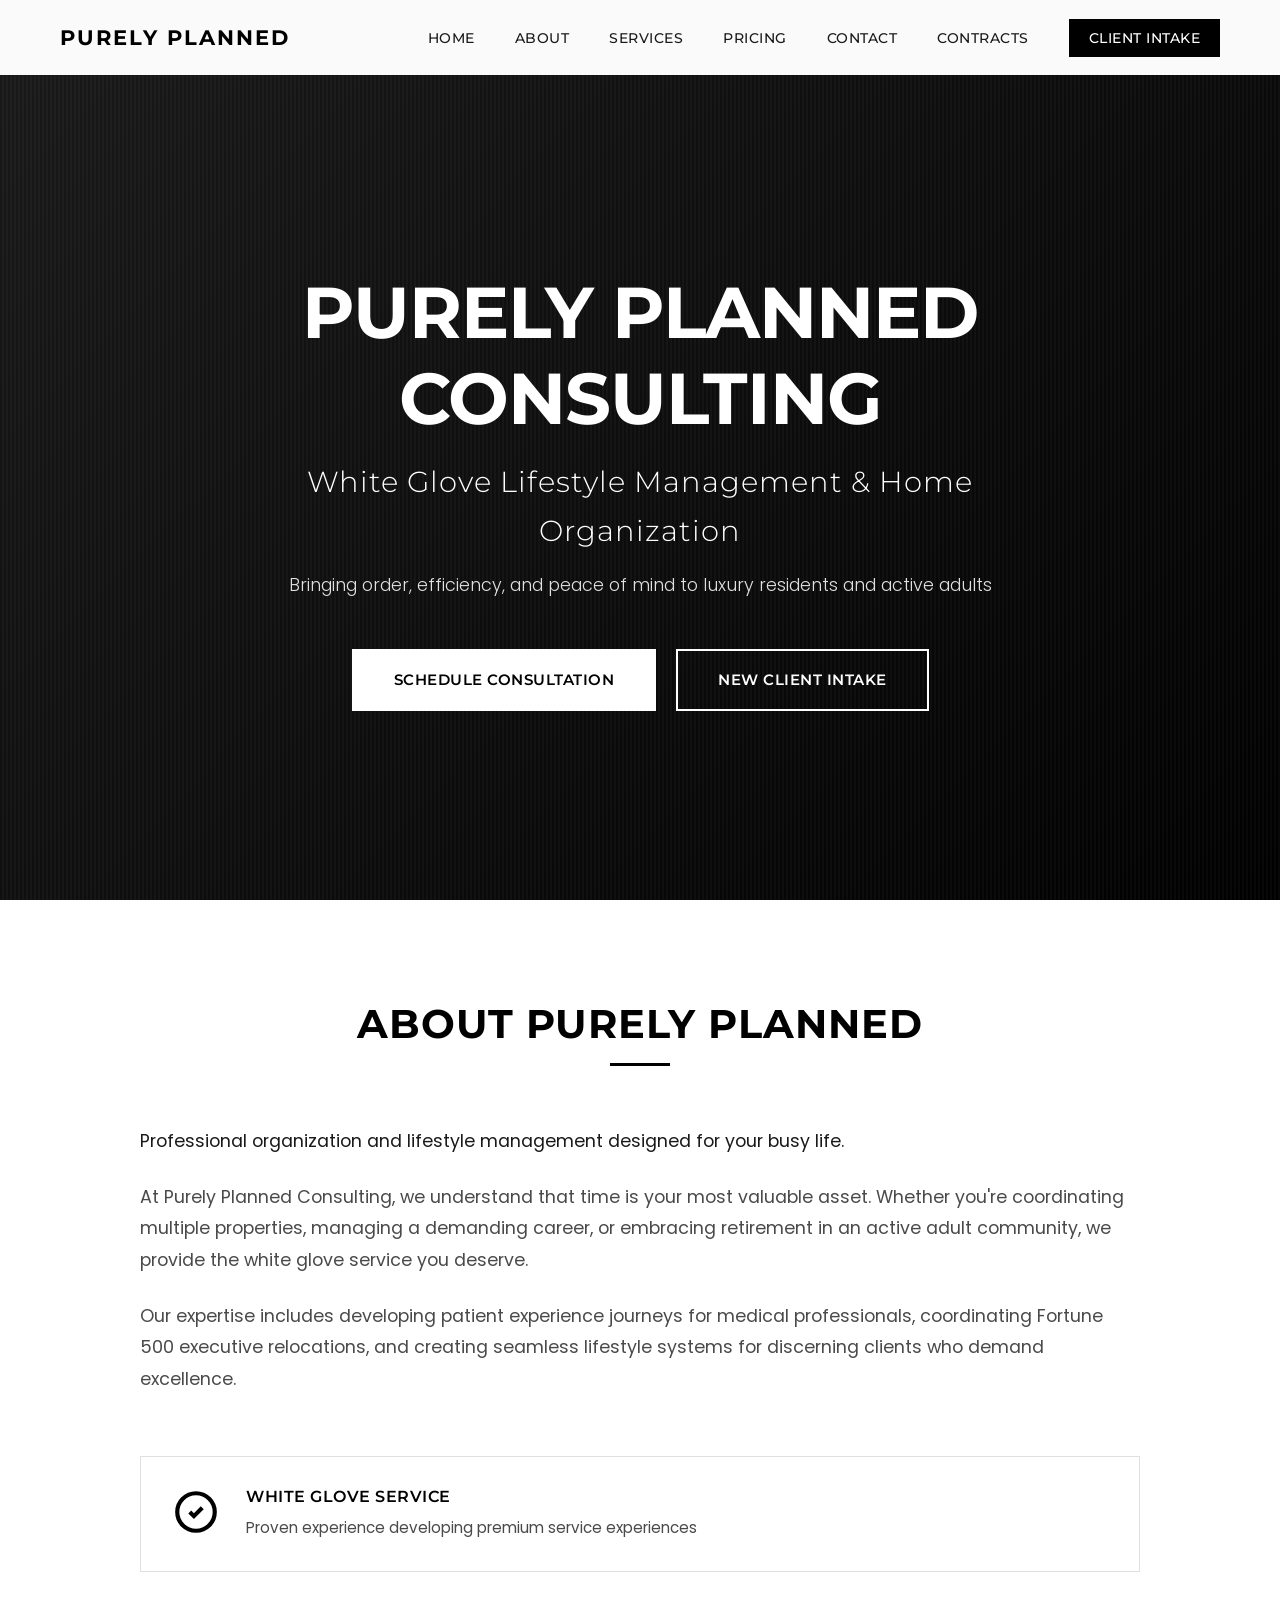
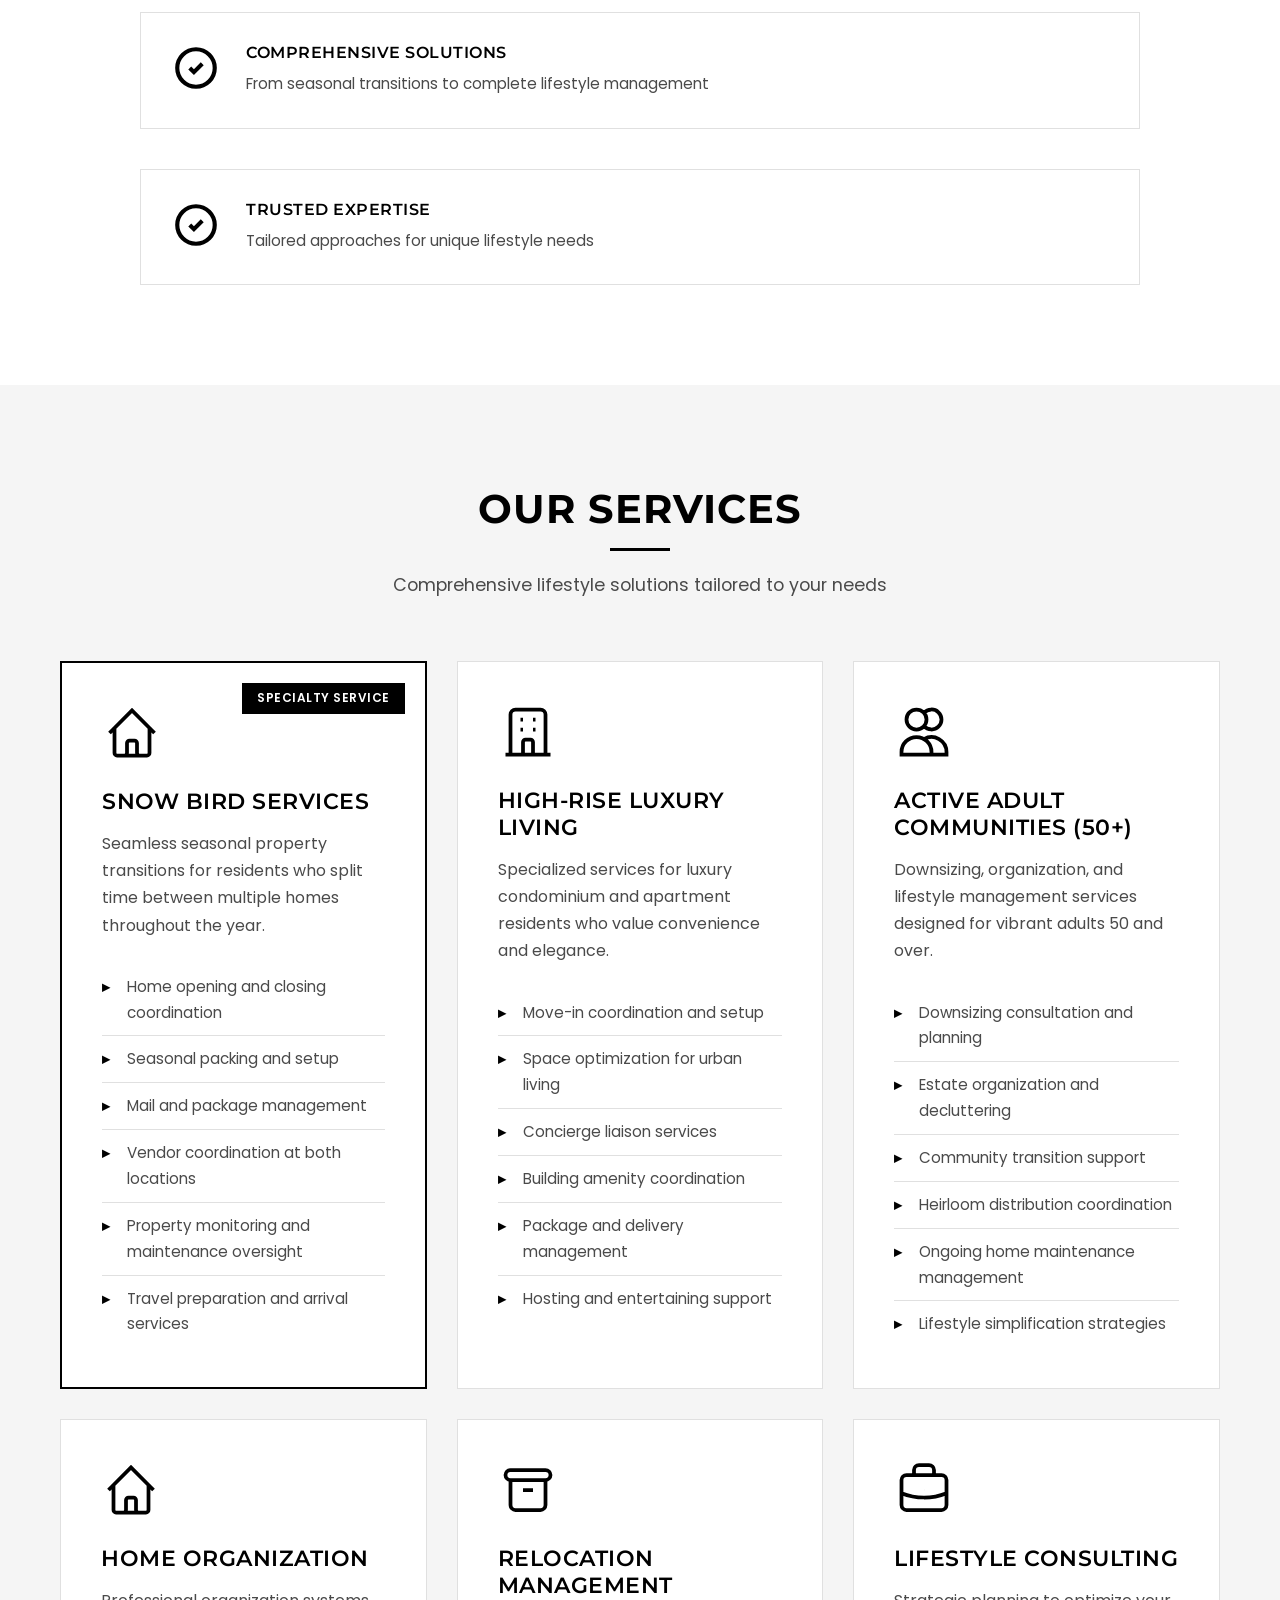
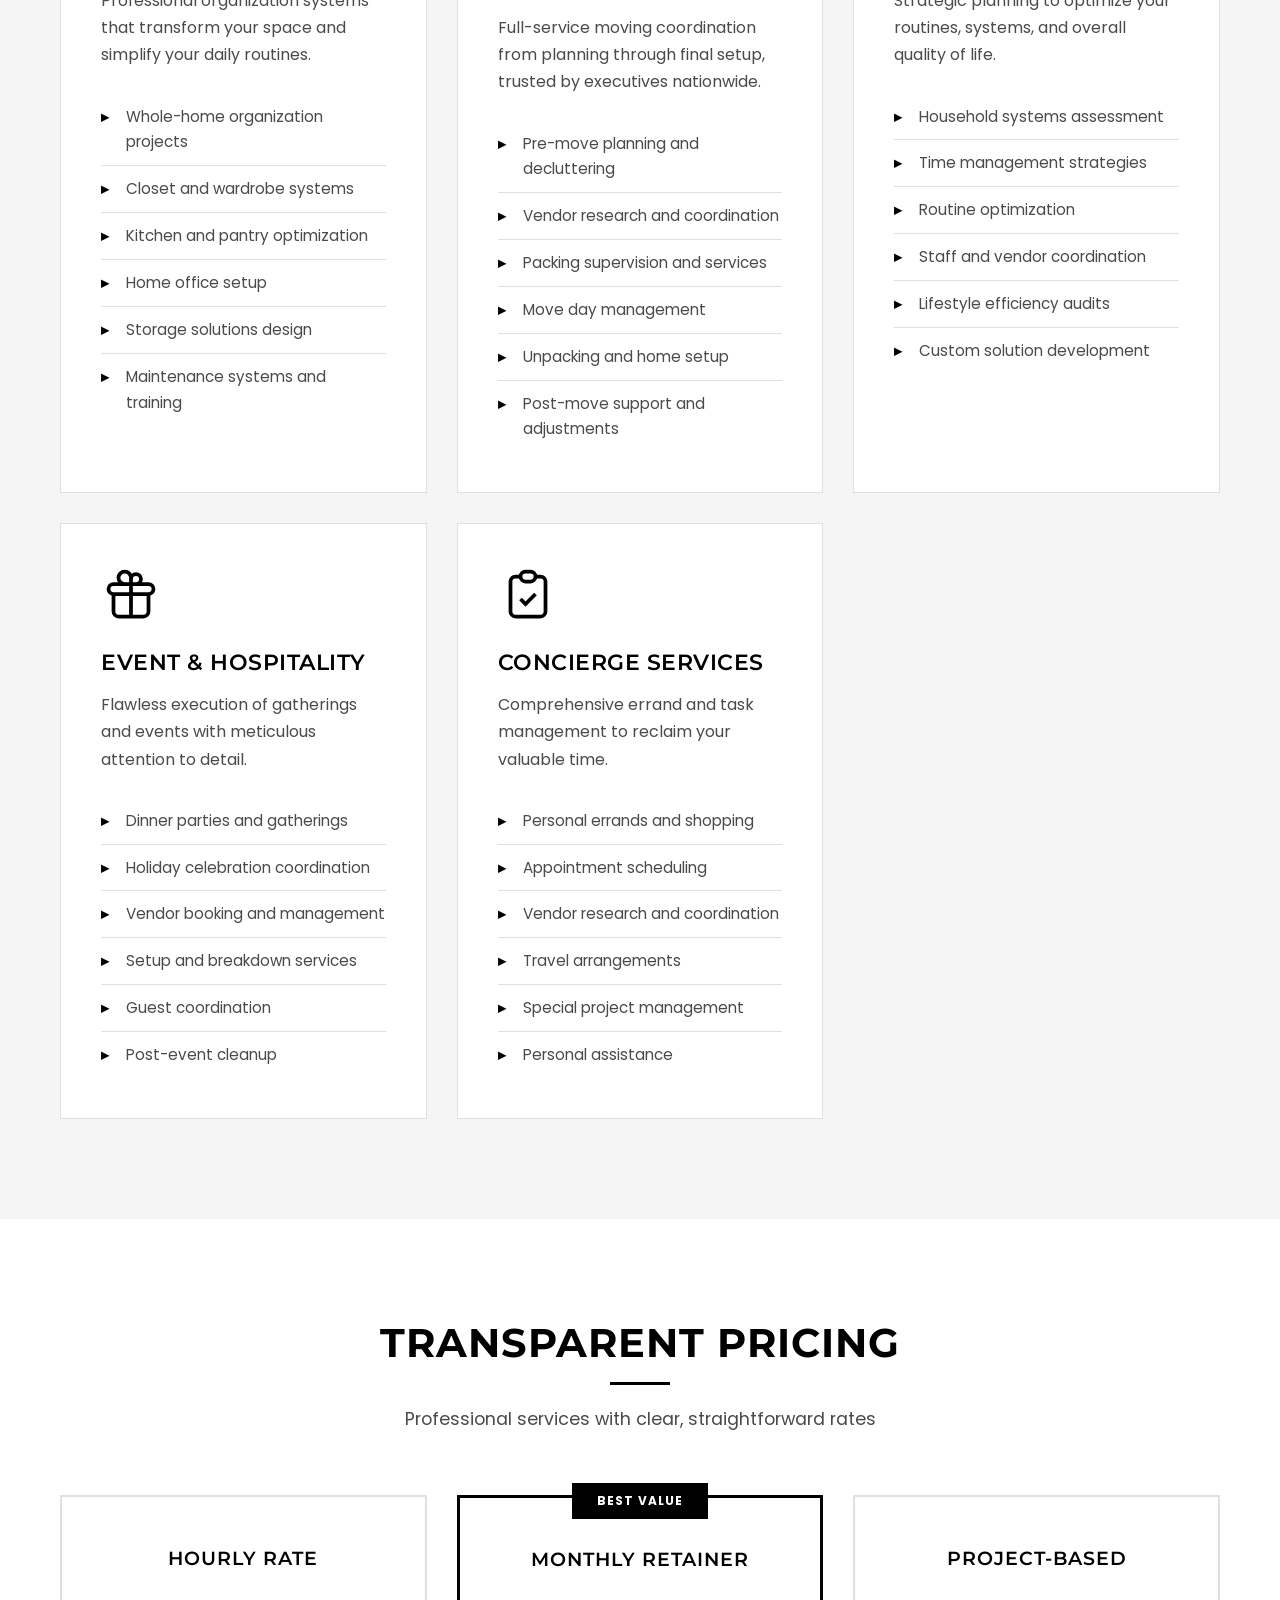
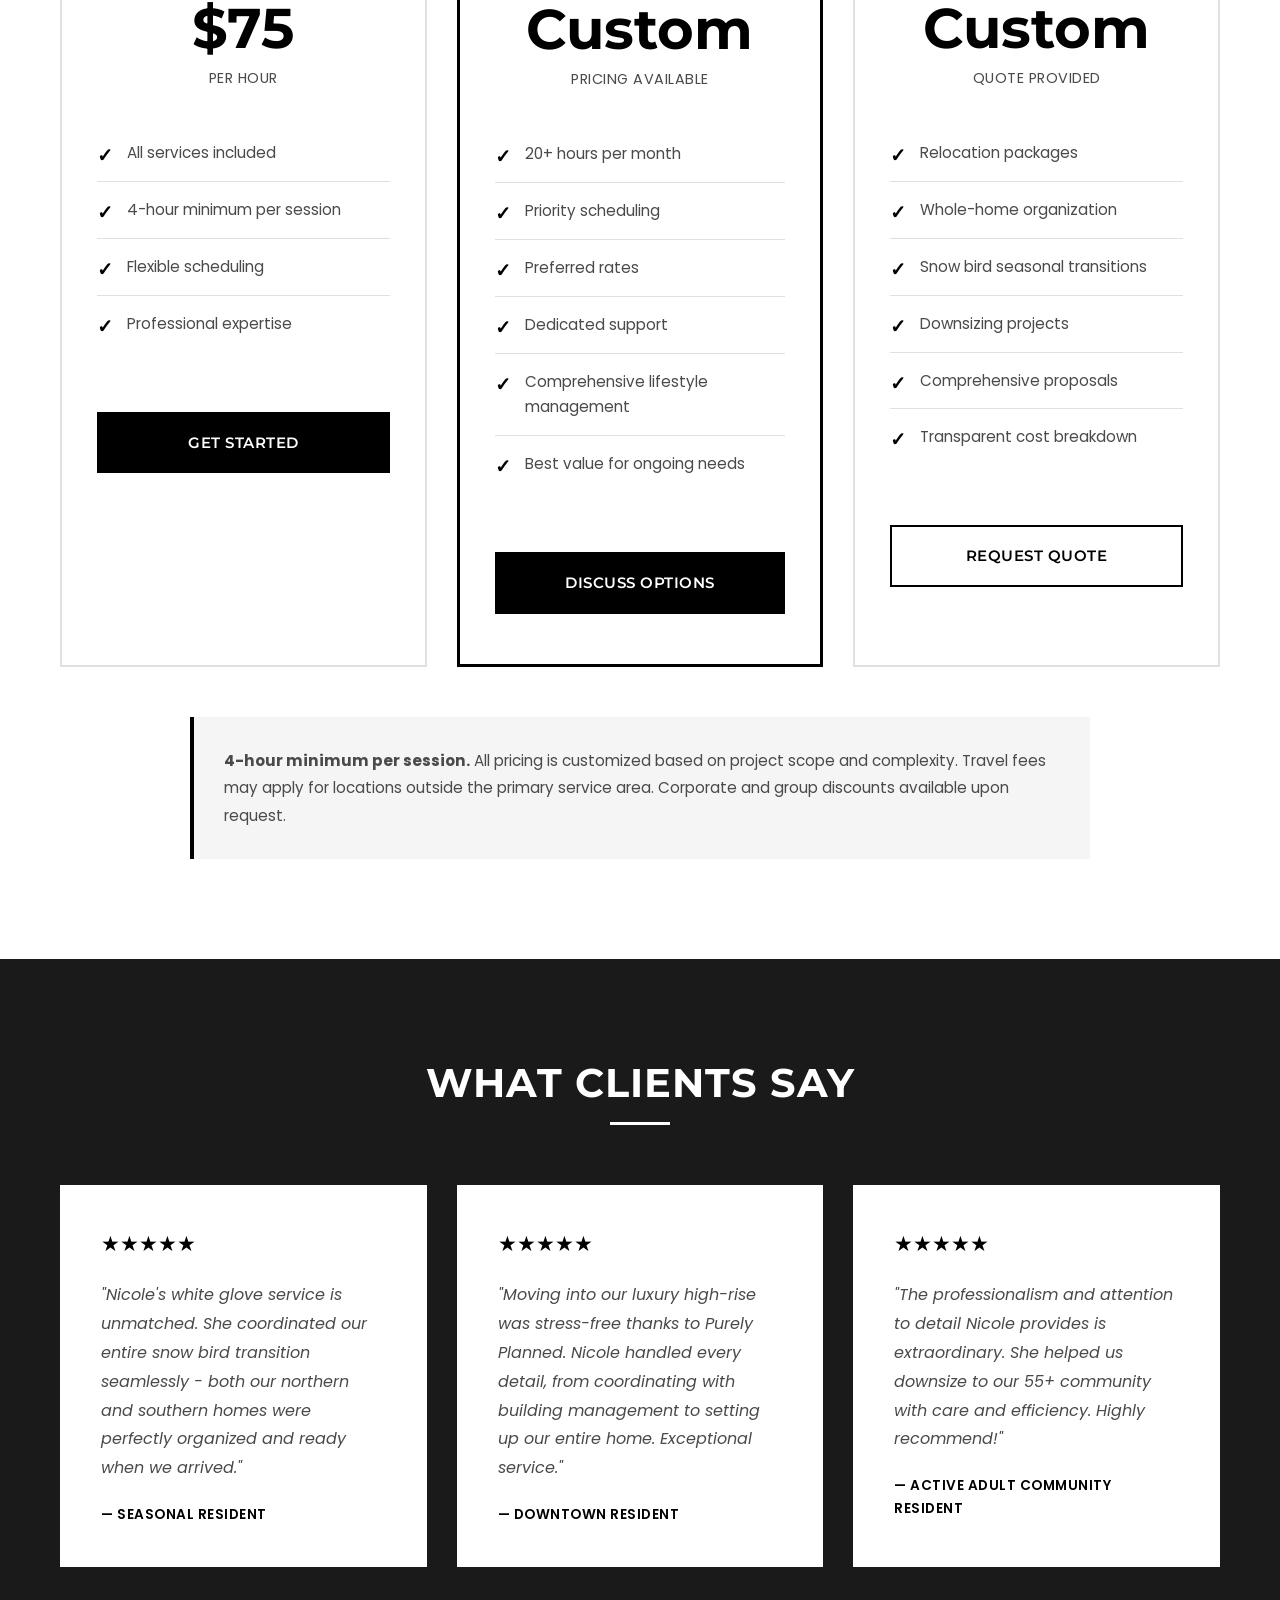
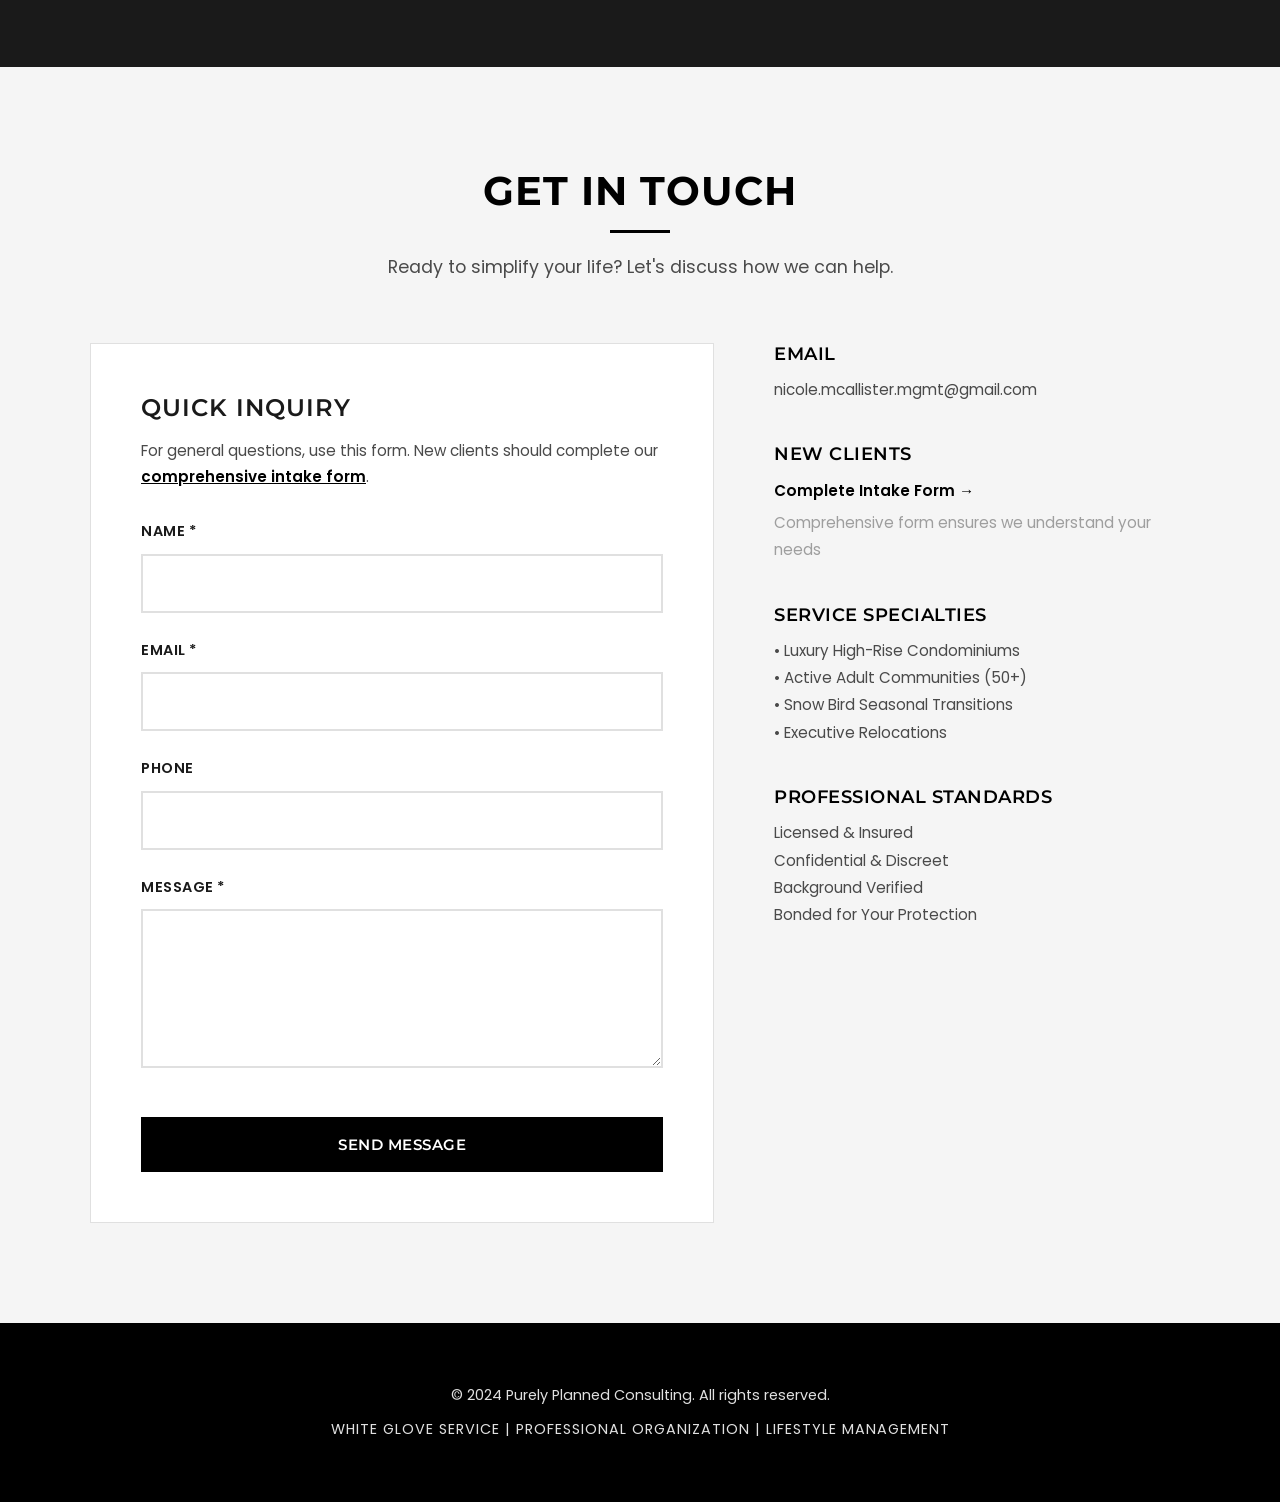
==== index.html @ 9bd7edbf "Remove progress reports from hourly pricing features" ====
<!DOCTYPE html>
<html lang="en">
<head>
    <meta charset="UTF-8">
    <meta name="viewport" content="width=device-width, initial-scale=1.0">
    <meta name="description" content="Purely Planned Consulting - Professional lifestyle management, home organization, and white glove concierge services for luxury high-rise residents and active adults 50+">
    <title>Purely Planned Consulting | Lifestyle Management & Home Organization</title>
    <link rel="stylesheet" href="styles.css">
    <link rel="preconnect" href="https://fonts.googleapis.com">
    <link rel="preconnect" href="https://fonts.gstatic.com" crossorigin>
    <link href="https://fonts.googleapis.com/css2?family=Montserrat:wght@300;400;500;600;700&family=Poppins:wght@300;400;500;600&display=swap" rel="stylesheet">
</head>
<body>
    <!-- Navigation -->
    <nav id="navbar">
        <div class="container">
            <div class="nav-brand">PURELY PLANNED</div>
            <ul class="nav-menu">
                <li><a href="#home" class="nav-link">Home</a></li>
                <li><a href="#about" class="nav-link">About</a></li>
                <li><a href="#services" class="nav-link">Services</a></li>
                <li><a href="#pricing" class="nav-link">Pricing</a></li>
                <li><a href="#contact" class="nav-link">Contact</a></li>
                <li><a href="contracts.html" class="nav-link">Contracts</a></li>
                <li><a href="intake.html" class="nav-link nav-cta">Client Intake</a></li>
            </ul>
            <button class="mobile-menu-toggle" aria-label="Toggle menu">
                <span></span>
                <span></span>
                <span></span>
            </button>
        </div>
    </nav>

    <!-- Hero Section -->
    <section id="home" class="hero">
        <div class="hero-overlay"></div>
        <div class="container hero-content">
            <h1 class="hero-title">Purely Planned Consulting</h1>
            <p class="hero-subtitle">White Glove Lifestyle Management & Home Organization</p>
            <p class="hero-description">Bringing order, efficiency, and peace of mind to luxury residents and active adults</p>
            <div class="hero-buttons">
                <a href="#contact" class="btn btn-primary">Schedule Consultation</a>
                <a href="intake.html" class="btn btn-secondary">New Client Intake</a>
            </div>
        </div>
    </section>

    <!-- About Section -->
    <section id="about" class="about">
        <div class="container">
            <div class="section-header">
                <h2>About Purely Planned</h2>
                <div class="section-divider"></div>
            </div>
            <div class="about-content">
                <div class="about-text">
                    <p class="lead">Professional organization and lifestyle management designed for your busy life.</p>
                    <p>At Purely Planned Consulting, we understand that time is your most valuable asset. Whether you're coordinating multiple properties, managing a demanding career, or embracing retirement in an active adult community, we provide the white glove service you deserve.</p>
                    <p>Our expertise includes developing patient experience journeys for medical professionals, coordinating Fortune 500 executive relocations, and creating seamless lifestyle systems for discerning clients who demand excellence.</p>
                    <div class="about-highlights">
                        <div class="highlight-item">
                            <div class="highlight-icon">
                                <svg viewBox="0 0 24 24" fill="none" stroke="currentColor" stroke-width="2">
                                    <path d="M9 12l2 2 4-4m6 2a9 9 0 11-18 0 9 9 0 0118 0z"/>
                                </svg>
                            </div>
                            <div class="highlight-text">
                                <h4>White Glove Service</h4>
                                <p>Proven experience developing premium service experiences</p>
                            </div>
                        </div>
                        <div class="highlight-item">
                            <div class="highlight-icon">
                                <svg viewBox="0 0 24 24" fill="none" stroke="currentColor" stroke-width="2">
                                    <path d="M9 12l2 2 4-4m6 2a9 9 0 11-18 0 9 9 0 0118 0z"/>
                                </svg>
                            </div>
                            <div class="highlight-text">
                                <h4>Comprehensive Solutions</h4>
                                <p>From seasonal transitions to complete lifestyle management</p>
                            </div>
                        </div>
                        <div class="highlight-item">
                            <div class="highlight-icon">
                                <svg viewBox="0 0 24 24" fill="none" stroke="currentColor" stroke-width="2">
                                    <path d="M9 12l2 2 4-4m6 2a9 9 0 11-18 0 9 9 0 0118 0z"/>
                                </svg>
                            </div>
                            <div class="highlight-text">
                                <h4>Trusted Expertise</h4>
                                <p>Tailored approaches for unique lifestyle needs</p>
                            </div>
                        </div>
                    </div>
                </div>
            </div>
        </div>
    </section>

    <!-- Services Section -->
    <section id="services" class="services">
        <div class="container">
            <div class="section-header">
                <h2>Our Services</h2>
                <div class="section-divider"></div>
                <p class="section-description">Comprehensive lifestyle solutions tailored to your needs</p>
            </div>
            <div class="services-grid">
                <div class="service-card featured">
                    <div class="service-badge">Specialty Service</div>
                    <div class="service-icon">
                        <svg viewBox="0 0 24 24" fill="none" stroke="currentColor" stroke-width="2">
                            <path d="M3 12l2-2m0 0l7-7 7 7M5 10v10a1 1 0 001 1h3m10-11l2 2m-2-2v10a1 1 0 01-1 1h-3m-6 0a1 1 0 001-1v-4a1 1 0 011-1h2a1 1 0 011 1v4a1 1 0 001 1m-6 0h6"/>
                        </svg>
                    </div>
                    <h3>Snow Bird Services</h3>
                    <p>Seamless seasonal property transitions for residents who split time between multiple homes throughout the year.</p>
                    <ul class="service-features">
                        <li>Home opening and closing coordination</li>
                        <li>Seasonal packing and setup</li>
                        <li>Mail and package management</li>
                        <li>Vendor coordination at both locations</li>
                        <li>Property monitoring and maintenance oversight</li>
                        <li>Travel preparation and arrival services</li>
                    </ul>
                </div>
                <div class="service-card">
                    <div class="service-icon">
                        <svg viewBox="0 0 24 24" fill="none" stroke="currentColor" stroke-width="2">
                            <path d="M19 21V5a2 2 0 00-2-2H7a2 2 0 00-2 2v16m14 0h2m-2 0h-5m-9 0H3m2 0h5M9 7h1m-1 4h1m4-4h1m-1 4h1m-5 10v-5a1 1 0 011-1h2a1 1 0 011 1v5m-4 0h4"/>
                        </svg>
                    </div>
                    <h3>High-Rise Luxury Living</h3>
                    <p>Specialized services for luxury condominium and apartment residents who value convenience and elegance.</p>
                    <ul class="service-features">
                        <li>Move-in coordination and setup</li>
                        <li>Space optimization for urban living</li>
                        <li>Concierge liaison services</li>
                        <li>Building amenity coordination</li>
                        <li>Package and delivery management</li>
                        <li>Hosting and entertaining support</li>
                    </ul>
                </div>
                <div class="service-card">
                    <div class="service-icon">
                        <svg viewBox="0 0 24 24" fill="none" stroke="currentColor" stroke-width="2">
                            <path d="M12 4.354a4 4 0 110 5.292M15 21H3v-1a6 6 0 0112 0v1zm0 0h6v-1a6 6 0 00-9-5.197M13 7a4 4 0 11-8 0 4 4 0 018 0z"/>
                        </svg>
                    </div>
                    <h3>Active Adult Communities (50+)</h3>
                    <p>Downsizing, organization, and lifestyle management services designed for vibrant adults 50 and over.</p>
                    <ul class="service-features">
                        <li>Downsizing consultation and planning</li>
                        <li>Estate organization and decluttering</li>
                        <li>Community transition support</li>
                        <li>Heirloom distribution coordination</li>
                        <li>Ongoing home maintenance management</li>
                        <li>Lifestyle simplification strategies</li>
                    </ul>
                </div>
                <div class="service-card">
                    <div class="service-icon">
                        <svg viewBox="0 0 24 24" fill="none" stroke="currentColor" stroke-width="2">
                            <path d="M3 12l2-2m0 0l7-7 7 7M5 10v10a1 1 0 001 1h3m10-11l2 2m-2-2v10a1 1 0 01-1 1h-3m-6 0a1 1 0 001-1v-4a1 1 0 011-1h2a1 1 0 011 1v4a1 1 0 001 1m-6 0h6"/>
                        </svg>
                    </div>
                    <h3>Home Organization</h3>
                    <p>Professional organization systems that transform your space and simplify your daily routines.</p>
                    <ul class="service-features">
                        <li>Whole-home organization projects</li>
                        <li>Closet and wardrobe systems</li>
                        <li>Kitchen and pantry optimization</li>
                        <li>Home office setup</li>
                        <li>Storage solutions design</li>
                        <li>Maintenance systems and training</li>
                    </ul>
                </div>
                <div class="service-card">
                    <div class="service-icon">
                        <svg viewBox="0 0 24 24" fill="none" stroke="currentColor" stroke-width="2">
                            <path d="M5 8h14M5 8a2 2 0 110-4h14a2 2 0 110 4M5 8v10a2 2 0 002 2h10a2 2 0 002-2V8m-9 4h4"/>
                        </svg>
                    </div>
                    <h3>Relocation Management</h3>
                    <p>Full-service moving coordination from planning through final setup, trusted by executives nationwide.</p>
                    <ul class="service-features">
                        <li>Pre-move planning and decluttering</li>
                        <li>Vendor research and coordination</li>
                        <li>Packing supervision and services</li>
                        <li>Move day management</li>
                        <li>Unpacking and home setup</li>
                        <li>Post-move support and adjustments</li>
                    </ul>
                </div>
                <div class="service-card">
                    <div class="service-icon">
                        <svg viewBox="0 0 24 24" fill="none" stroke="currentColor" stroke-width="2">
                            <path d="M21 13.255A23.931 23.931 0 0112 15c-3.183 0-6.22-.62-9-1.745M16 6V4a2 2 0 00-2-2h-4a2 2 0 00-2 2v2m4 6h.01M5 20h14a2 2 0 002-2V8a2 2 0 00-2-2H5a2 2 0 00-2 2v10a2 2 0 002 2z"/>
                        </svg>
                    </div>
                    <h3>Lifestyle Consulting</h3>
                    <p>Strategic planning to optimize your routines, systems, and overall quality of life.</p>
                    <ul class="service-features">
                        <li>Household systems assessment</li>
                        <li>Time management strategies</li>
                        <li>Routine optimization</li>
                        <li>Staff and vendor coordination</li>
                        <li>Lifestyle efficiency audits</li>
                        <li>Custom solution development</li>
                    </ul>
                </div>
                <div class="service-card">
                    <div class="service-icon">
                        <svg viewBox="0 0 24 24" fill="none" stroke="currentColor" stroke-width="2">
                            <path d="M12 8v13m0-13V6a2 2 0 112 2h-2zm0 0V5.5A2.5 2.5 0 109.5 8H12zm-7 4h14M5 12a2 2 0 110-4h14a2 2 0 110 4M5 12v7a2 2 0 002 2h10a2 2 0 002-2v-7"/>
                        </svg>
                    </div>
                    <h3>Event & Hospitality</h3>
                    <p>Flawless execution of gatherings and events with meticulous attention to detail.</p>
                    <ul class="service-features">
                        <li>Dinner parties and gatherings</li>
                        <li>Holiday celebration coordination</li>
                        <li>Vendor booking and management</li>
                        <li>Setup and breakdown services</li>
                        <li>Guest coordination</li>
                        <li>Post-event cleanup</li>
                    </ul>
                </div>
                <div class="service-card">
                    <div class="service-icon">
                        <svg viewBox="0 0 24 24" fill="none" stroke="currentColor" stroke-width="2">
                            <path d="M9 5H7a2 2 0 00-2 2v12a2 2 0 002 2h10a2 2 0 002-2V7a2 2 0 00-2-2h-2M9 5a2 2 0 002 2h2a2 2 0 002-2M9 5a2 2 0 012-2h2a2 2 0 012 2m-6 9l2 2 4-4"/>
                        </svg>
                    </div>
                    <h3>Concierge Services</h3>
                    <p>Comprehensive errand and task management to reclaim your valuable time.</p>
                    <ul class="service-features">
                        <li>Personal errands and shopping</li>
                        <li>Appointment scheduling</li>
                        <li>Vendor research and coordination</li>
                        <li>Travel arrangements</li>
                        <li>Special project management</li>
                        <li>Personal assistance</li>
                    </ul>
                </div>
            </div>
        </div>
    </section>

    <!-- Pricing Section -->
    <section id="pricing" class="pricing">
        <div class="container">
            <div class="section-header">
                <h2>Transparent Pricing</h2>
                <div class="section-divider"></div>
                <p class="section-description">Professional services with clear, straightforward rates</p>
            </div>
            <div class="pricing-grid">
                <div class="pricing-card">
                    <div class="pricing-header">
                        <h3>Hourly Rate</h3>
                        <div class="price">
                            <span class="price-amount">$75</span>
                            <span class="price-period">per hour</span>
                        </div>
                    </div>
                    <div class="pricing-features">
                        <ul>
                            <li>All services included</li>
                            <li>4-hour minimum per session</li>
                            <li>Flexible scheduling</li>
                            <li>Professional expertise</li>
                        </ul>
                    </div>
                    <a href="intake.html" class="btn btn-primary">Get Started</a>
                </div>
                <div class="pricing-card featured">
                    <div class="featured-badge">Best Value</div>
                    <div class="pricing-header">
                        <h3>Monthly Retainer</h3>
                        <div class="price">
                            <span class="price-amount">Custom</span>
                            <span class="price-period">pricing available</span>
                        </div>
                    </div>
                    <div class="pricing-features">
                        <ul>
                            <li>20+ hours per month</li>
                            <li>Priority scheduling</li>
                            <li>Preferred rates</li>
                            <li>Dedicated support</li>
                            <li>Comprehensive lifestyle management</li>
                            <li>Best value for ongoing needs</li>
                        </ul>
                    </div>
                    <a href="#contact" class="btn btn-primary">Discuss Options</a>
                </div>
                <div class="pricing-card">
                    <div class="pricing-header">
                        <h3>Project-Based</h3>
                        <div class="price">
                            <span class="price-amount">Custom</span>
                            <span class="price-period">quote provided</span>
                        </div>
                    </div>
                    <div class="pricing-features">
                        <ul>
                            <li>Relocation packages</li>
                            <li>Whole-home organization</li>
                            <li>Snow bird seasonal transitions</li>
                            <li>Downsizing projects</li>
                            <li>Comprehensive proposals</li>
                            <li>Transparent cost breakdown</li>
                        </ul>
                    </div>
                    <a href="#contact" class="btn btn-secondary">Request Quote</a>
                </div>
            </div>
            <div class="pricing-note">
                <p><strong>4-hour minimum per session.</strong> All pricing is customized based on project scope and complexity. Travel fees may apply for locations outside the primary service area. Corporate and group discounts available upon request.</p>
            </div>
        </div>
    </section>

    <!-- Testimonials Section -->
    <section id="testimonials" class="testimonials">
        <div class="container">
            <div class="section-header">
                <h2>What Clients Say</h2>
                <div class="section-divider"></div>
            </div>
            <div class="testimonials-grid">
                <div class="testimonial-card">
                    <div class="testimonial-stars">★★★★★</div>
                    <p class="testimonial-text">"Nicole's white glove service is unmatched. She coordinated our entire snow bird transition seamlessly - both our northern and southern homes were perfectly organized and ready when we arrived."</p>
                    <p class="testimonial-author">— Seasonal Resident</p>
                </div>
                <div class="testimonial-card">
                    <div class="testimonial-stars">★★★★★</div>
                    <p class="testimonial-text">"Moving into our luxury high-rise was stress-free thanks to Purely Planned. Nicole handled every detail, from coordinating with building management to setting up our entire home. Exceptional service."</p>
                    <p class="testimonial-author">— Downtown Resident</p>
                </div>
                <div class="testimonial-card">
                    <div class="testimonial-stars">★★★★★</div>
                    <p class="testimonial-text">"The professionalism and attention to detail Nicole provides is extraordinary. She helped us downsize to our 55+ community with care and efficiency. Highly recommend!"</p>
                    <p class="testimonial-author">— Active Adult Community Resident</p>
                </div>
            </div>
        </div>
    </section>

    <!-- Contact Section -->
    <section id="contact" class="contact">
        <div class="container">
            <div class="section-header">
                <h2>Get In Touch</h2>
                <div class="section-divider"></div>
                <p class="section-description">Ready to simplify your life? Let's discuss how we can help.</p>
            </div>
            <div class="contact-content">
                <div class="contact-form-wrapper">
                    <h3>Quick Inquiry</h3>
                    <p class="form-intro">For general questions, use this form. New clients should complete our <a href="intake.html">comprehensive intake form</a>.</p>
                    <form id="contactForm" class="contact-form">
                        <div class="form-group">
                            <label for="name">Name *</label>
                            <input type="text" id="name" name="name" required>
                        </div>
                        <div class="form-group">
                            <label for="email">Email *</label>
                            <input type="email" id="email" name="email" required>
                        </div>
                        <div class="form-group">
                            <label for="phone">Phone</label>
                            <input type="tel" id="phone" name="phone">
                        </div>
                        <div class="form-group">
                            <label for="message">Message *</label>
                            <textarea id="message" name="message" rows="5" required></textarea>
                        </div>
                        <button type="submit" class="btn btn-primary">Send Message</button>
                        <div id="formMessage" class="form-message"></div>
                    </form>
                </div>
                <div class="contact-info">
                    <div class="contact-info-item">
                        <h4>Email</h4>
                        <p><a href="mailto:nicole.mcallister.mgmt@gmail.com">nicole.mcallister.mgmt@gmail.com</a></p>
                    </div>
                    <div class="contact-info-item">
                        <h4>New Clients</h4>
                        <p><a href="intake.html" class="cta-link">Complete Intake Form →</a></p>
                        <p class="small-text">Comprehensive form ensures we understand your needs</p>
                    </div>
                    <div class="contact-info-item">
                        <h4>Service Specialties</h4>
                        <p>• Luxury High-Rise Condominiums<br>
                        • Active Adult Communities (50+)<br>
                        • Snow Bird Seasonal Transitions<br>
                        • Executive Relocations</p>
                    </div>
                    <div class="contact-info-item">
                        <h4>Professional Standards</h4>
                        <p>Licensed & Insured<br>
                        Confidential & Discreet<br>
                        Background Verified<br>
                        Bonded for Your Protection</p>
                    </div>
                </div>
            </div>
        </div>
    </section>

    <!-- Footer -->
    <footer class="footer">
        <div class="container">
            <div class="footer-content">
                <p>&copy; 2024 Purely Planned Consulting. All rights reserved.</p>
                <p class="footer-tagline">White Glove Service | Professional Organization | Lifestyle Management</p>
            </div>
        </div>
    </footer>

    <script src="script.js"></script>
</body>
</html>
---- styles.css ----
/* ==========================================
   MODERN BLACK/WHITE/GRAY DESIGN
   Purely Planned Consulting
   ========================================== */

* {
    margin: 0;
    padding: 0;
    box-sizing: border-box;
}

:root {
    /* Modern Black/White/Gray Color Scheme */
    --color-black: #000000;
    --color-dark-gray: #1a1a1a;
    --color-medium-gray: #4a4a4a;
    --color-light-gray: #9e9e9e;
    --color-very-light-gray: #e0e0e0;
    --color-off-white: #f5f5f5;
    --color-white: #ffffff;
    --color-accent: #2a2a2a;

    /* Typography */
    --font-heading: 'Montserrat', sans-serif;
    --font-body: 'Poppins', sans-serif;

    /* Spacing */
    --section-padding: 100px 0;
    --container-padding: 0 20px;

    /* Transitions */
    --transition-smooth: all 0.3s cubic-bezier(0.4, 0.0, 0.2, 1);
    --transition-fast: all 0.2s ease;
}

html {
    scroll-behavior: smooth;
    font-size: 16px;
}

body {
    font-family: var(--font-body);
    color: var(--color-dark-gray);
    line-height: 1.7;
    overflow-x: hidden;
    background-color: var(--color-white);
}

.container {
    max-width: 1200px;
    margin: 0 auto;
    padding: var(--container-padding);
}

/* ==========================================
   TYPOGRAPHY
   ========================================== */

h1, h2, h3, h4, h5, h6 {
    font-family: var(--font-heading);
    line-height: 1.2;
    margin-bottom: 1rem;
    font-weight: 600;
    letter-spacing: -0.02em;
}

h1 { font-size: 3.5rem; font-weight: 700; }
h2 { font-size: 2.5rem; font-weight: 600; }
h3 { font-size: 1.5rem; font-weight: 600; }
h4 { font-size: 1.2rem; font-weight: 600; }

p {
    margin-bottom: 1rem;
    color: var(--color-medium-gray);
}

.lead {
    font-size: 1.4rem;
    font-weight: 400;
    color: var(--color-dark-gray);
    margin-bottom: 1.5rem;
    line-height: 1.6;
}

/* ==========================================
   BUTTONS
   ========================================== */

.btn {
    display: inline-block;
    padding: 16px 40px;
    font-family: var(--font-heading);
    font-size: 0.95rem;
    font-weight: 600;
    text-decoration: none;
    text-align: center;
    border: 2px solid transparent;
    border-radius: 0;
    cursor: pointer;
    transition: var(--transition-smooth);
    letter-spacing: 0.5px;
    text-transform: uppercase;
}

.btn-primary {
    background-color: var(--color-black);
    color: white;
    border-color: var(--color-black);
}

.btn-primary:hover {
    background-color: var(--color-white);
    color: var(--color-black);
    transform: translateY(-2px);
    box-shadow: 0 10px 30px rgba(0, 0, 0, 0.15);
}

.btn-secondary {
    background-color: transparent;
    color: var(--color-black);
    border-color: var(--color-black);
}

.btn-secondary:hover {
    background-color: var(--color-black);
    color: white;
}

/* ==========================================
   NAVIGATION
   ========================================== */

#navbar {
    position: fixed;
    top: 0;
    left: 0;
    right: 0;
    background-color: rgba(255, 255, 255, 0.98);
    box-shadow: 0 1px 0 rgba(0, 0, 0, 0.1);
    z-index: 1000;
    transition: var(--transition-smooth);
    backdrop-filter: blur(10px);
}

#navbar .container {
    display: flex;
    justify-content: space-between;
    align-items: center;
    padding: 20px;
}

.nav-brand {
    font-family: var(--font-heading);
    font-size: 1.3rem;
    font-weight: 700;
    color: var(--color-black);
    letter-spacing: 2px;
}

.nav-menu {
    display: flex;
    list-style: none;
    gap: 40px;
    align-items: center;
}

.nav-link {
    text-decoration: none;
    color: var(--color-dark-gray);
    font-weight: 500;
    font-size: 0.9rem;
    transition: var(--transition-fast);
    position: relative;
    text-transform: uppercase;
    letter-spacing: 0.5px;
    font-family: var(--font-heading);
}

.nav-link::after {
    content: '';
    position: absolute;
    bottom: -5px;
    left: 0;
    width: 0;
    height: 2px;
    background-color: var(--color-black);
    transition: var(--transition-smooth);
}

.nav-link:hover {
    color: var(--color-black);
}

.nav-link:hover::after {
    width: 100%;
}

.nav-link.nav-cta {
    background-color: var(--color-black);
    color: white;
    padding: 10px 20px;
}

.nav-link.nav-cta:hover {
    background-color: var(--color-dark-gray);
}

.nav-link.nav-cta::after {
    display: none;
}

.mobile-menu-toggle {
    display: none;
    flex-direction: column;
    background: none;
    border: none;
    cursor: pointer;
    padding: 5px;
}

.mobile-menu-toggle span {
    width: 25px;
    height: 2px;
    background-color: var(--color-black);
    margin: 4px 0;
    transition: var(--transition-smooth);
}

/* ==========================================
   HERO SECTION
   ========================================== */

.hero {
    position: relative;
    min-height: 100vh;
    display: flex;
    align-items: center;
    justify-content: center;
    background: linear-gradient(135deg, var(--color-dark-gray) 0%, var(--color-black) 100%);
    text-align: center;
    padding-top: 80px;
}

.hero-overlay {
    position: absolute;
    top: 0;
    left: 0;
    right: 0;
    bottom: 0;
    background: repeating-linear-gradient(
        90deg,
        transparent,
        transparent 2px,
        rgba(255, 255, 255, 0.03) 2px,
        rgba(255, 255, 255, 0.03) 4px
    );
}

.hero-content {
    position: relative;
    z-index: 1;
    max-width: 900px;
}

.hero-title {
    font-size: 4.5rem;
    color: white;
    margin-bottom: 1rem;
    font-weight: 700;
    letter-spacing: -1px;
    text-transform: uppercase;
}

.hero-subtitle {
    font-size: 1.8rem;
    color: white;
    margin-bottom: 1rem;
    font-weight: 300;
    letter-spacing: 1px;
    font-family: var(--font-heading);
}

.hero-description {
    font-size: 1.1rem;
    color: var(--color-very-light-gray);
    margin-bottom: 3rem;
    font-weight: 300;
}

.hero-buttons {
    display: flex;
    gap: 20px;
    justify-content: center;
    flex-wrap: wrap;
}

.hero .btn-primary {
    background-color: white;
    color: var(--color-black);
    border-color: white;
}

.hero .btn-primary:hover {
    background-color: transparent;
    color: white;
}

.hero .btn-secondary {
    border-color: white;
    color: white;
}

.hero .btn-secondary:hover {
    background-color: white;
    color: var(--color-black);
}

/* ==========================================
   SECTION HEADERS
   ========================================== */

.section-header {
    text-align: center;
    margin-bottom: 60px;
}

.section-header h2 {
    color: var(--color-black);
    margin-bottom: 15px;
    font-weight: 700;
    text-transform: uppercase;
    letter-spacing: 1px;
}

.section-divider {
    width: 60px;
    height: 3px;
    background-color: var(--color-black);
    margin: 0 auto 20px;
}

.section-description {
    font-size: 1.1rem;
    color: var(--color-medium-gray);
    max-width: 700px;
    margin: 0 auto;
}

/* ==========================================
   ABOUT SECTION
   ========================================== */

.about {
    padding: var(--section-padding);
    background-color: var(--color-white);
}

.about-content {
    max-width: 1000px;
    margin: 0 auto;
}

.about-text p {
    font-size: 1.1rem;
    line-height: 1.8;
    margin-bottom: 1.5rem;
}

.about-highlights {
    margin-top: 60px;
    display: grid;
    gap: 40px;
}

.highlight-item {
    display: flex;
    align-items: flex-start;
    gap: 25px;
    padding: 30px;
    border: 1px solid var(--color-very-light-gray);
    transition: var(--transition-smooth);
}

.highlight-item:hover {
    border-color: var(--color-black);
    transform: translateX(10px);
}

.highlight-icon {
    flex-shrink: 0;
    width: 50px;
    height: 50px;
    display: flex;
    align-items: center;
    justify-content: center;
}

.highlight-icon svg {
    width: 100%;
    height: 100%;
    stroke: var(--color-black);
}

.highlight-text h4 {
    color: var(--color-black);
    margin-bottom: 8px;
    text-transform: uppercase;
    letter-spacing: 0.5px;
    font-size: 1rem;
}

.highlight-text p {
    margin: 0;
    color: var(--color-medium-gray);
    font-size: 0.95rem;
}

/* ==========================================
   SERVICES SECTION
   ========================================== */

.services {
    padding: var(--section-padding);
    background-color: var(--color-off-white);
}

.services-grid {
    display: grid;
    grid-template-columns: repeat(auto-fit, minmax(350px, 1fr));
    gap: 30px;
}

.service-card {
    background-color: white;
    padding: 40px;
    border: 1px solid var(--color-very-light-gray);
    transition: var(--transition-smooth);
    position: relative;
}

.service-card:hover {
    transform: translateY(-5px);
    box-shadow: 0 20px 40px rgba(0, 0, 0, 0.1);
    border-color: var(--color-black);
}

.service-card.featured {
    border: 2px solid var(--color-black);
}

.service-badge {
    position: absolute;
    top: 20px;
    right: 20px;
    background-color: var(--color-black);
    color: white;
    padding: 5px 15px;
    font-size: 0.75rem;
    font-weight: 600;
    text-transform: uppercase;
    letter-spacing: 0.5px;
}

.service-icon {
    width: 60px;
    height: 60px;
    margin-bottom: 25px;
}

.service-icon svg {
    width: 100%;
    height: 100%;
    stroke: var(--color-black);
    stroke-width: 1.5;
}

.service-card h3 {
    color: var(--color-black);
    margin-bottom: 15px;
    font-size: 1.4rem;
    text-transform: uppercase;
    letter-spacing: 0.5px;
}

.service-card > p {
    margin-bottom: 25px;
    line-height: 1.7;
    color: var(--color-medium-gray);
}

.service-features {
    list-style: none;
    margin-top: 25px;
}

.service-features li {
    padding: 10px 0;
    padding-left: 25px;
    position: relative;
    color: var(--color-medium-gray);
    font-size: 0.95rem;
    border-bottom: 1px solid var(--color-very-light-gray);
}

.service-features li:last-child {
    border-bottom: none;
}

.service-features li::before {
    content: '▸';
    position: absolute;
    left: 0;
    color: var(--color-black);
    font-weight: bold;
}

/* ==========================================
   PRICING SECTION
   ========================================== */

.pricing {
    padding: var(--section-padding);
    background-color: var(--color-white);
}

.pricing-grid {
    display: grid;
    grid-template-columns: repeat(auto-fit, minmax(320px, 1fr));
    gap: 30px;
    margin-bottom: 50px;
}

.pricing-card {
    background-color: white;
    border: 2px solid var(--color-very-light-gray);
    padding: 50px 35px;
    text-align: center;
    transition: var(--transition-smooth);
    position: relative;
}

.pricing-card:hover {
    transform: translateY(-10px);
    box-shadow: 0 20px 40px rgba(0, 0, 0, 0.1);
    border-color: var(--color-black);
}

.pricing-card.featured {
    border-color: var(--color-black);
    border-width: 3px;
}

.featured-badge {
    position: absolute;
    top: -15px;
    left: 50%;
    transform: translateX(-50%);
    background-color: var(--color-black);
    color: white;
    padding: 8px 25px;
    font-size: 0.75rem;
    font-weight: 700;
    text-transform: uppercase;
    letter-spacing: 1px;
}

.pricing-header h3 {
    color: var(--color-black);
    margin-bottom: 25px;
    text-transform: uppercase;
    letter-spacing: 1px;
    font-size: 1.2rem;
}

.price {
    margin: 30px 0;
}

.price-amount {
    display: block;
    font-size: 3.5rem;
    font-weight: 700;
    color: var(--color-black);
    font-family: var(--font-heading);
    line-height: 1;
}

.price-period {
    display: block;
    font-size: 0.9rem;
    color: var(--color-medium-gray);
    margin-top: 10px;
    text-transform: uppercase;
    letter-spacing: 0.5px;
}

.pricing-features {
    margin: 35px 0;
}

.pricing-features ul {
    list-style: none;
    text-align: left;
}

.pricing-features li {
    padding: 15px 0;
    padding-left: 30px;
    position: relative;
    color: var(--color-medium-gray);
    border-bottom: 1px solid var(--color-very-light-gray);
    font-size: 0.95rem;
}

.pricing-features li::before {
    content: '✓';
    position: absolute;
    left: 0;
    color: var(--color-black);
    font-weight: bold;
    font-size: 1.2rem;
}

.pricing-features li:last-child {
    border-bottom: none;
}

.pricing-card .btn {
    margin-top: 25px;
    width: 100%;
}

.pricing-note {
    max-width: 900px;
    margin: 50px auto 0;
    padding: 30px;
    background-color: var(--color-off-white);
    border-left: 4px solid var(--color-black);
}

.pricing-note p {
    margin: 0;
    font-size: 0.95rem;
    color: var(--color-medium-gray);
    line-height: 1.8;
}

/* ==========================================
   TESTIMONIALS SECTION
   ========================================== */

.testimonials {
    padding: var(--section-padding);
    background-color: var(--color-dark-gray);
}

.testimonials .section-header h2 {
    color: white;
}

.testimonials .section-divider {
    background-color: white;
}

.testimonials-grid {
    display: grid;
    grid-template-columns: repeat(auto-fit, minmax(300px, 1fr));
    gap: 30px;
}

.testimonial-card {
    background-color: white;
    padding: 40px;
    transition: var(--transition-smooth);
    border: 1px solid transparent;
}

.testimonial-card:hover {
    transform: translateY(-5px);
    border-color: var(--color-very-light-gray);
}

.testimonial-stars {
    color: var(--color-black);
    font-size: 1.3rem;
    margin-bottom: 20px;
}

.testimonial-text {
    font-style: italic;
    color: var(--color-medium-gray);
    line-height: 1.8;
    margin-bottom: 20px;
    font-size: 1rem;
}

.testimonial-author {
    color: var(--color-black);
    font-weight: 600;
    margin: 0;
    text-transform: uppercase;
    font-size: 0.85rem;
    letter-spacing: 0.5px;
}

/* ==========================================
   CONTACT SECTION
   ========================================== */

.contact {
    padding: var(--section-padding);
    background-color: var(--color-off-white);
}

.contact-content {
    display: grid;
    grid-template-columns: 1.5fr 1fr;
    gap: 60px;
    max-width: 1100px;
    margin: 0 auto;
}

.contact-form-wrapper {
    background-color: white;
    padding: 50px;
    border: 1px solid var(--color-very-light-gray);
}

.contact-form-wrapper h3 {
    margin-bottom: 15px;
    text-transform: uppercase;
    letter-spacing: 1px;
}

.form-intro {
    margin-bottom: 30px;
    font-size: 0.95rem;
    color: var(--color-medium-gray);
}

.form-intro a {
    color: var(--color-black);
    font-weight: 600;
    text-decoration: underline;
}

.form-group {
    margin-bottom: 25px;
}

.form-group label {
    display: block;
    margin-bottom: 10px;
    color: var(--color-dark-gray);
    font-weight: 600;
    font-size: 0.9rem;
    text-transform: uppercase;
    letter-spacing: 0.5px;
}

.form-group input,
.form-group select,
.form-group textarea {
    width: 100%;
    padding: 15px;
    border: 2px solid var(--color-very-light-gray);
    border-radius: 0;
    font-family: var(--font-body);
    font-size: 1rem;
    transition: var(--transition-fast);
    background-color: white;
}

.form-group input:focus,
.form-group select:focus,
.form-group textarea:focus {
    outline: none;
    border-color: var(--color-black);
}

.form-group textarea {
    resize: vertical;
    min-height: 150px;
}

.contact-form .btn {
    width: 100%;
    margin-top: 15px;
}

.form-message {
    margin-top: 25px;
    padding: 20px;
    text-align: center;
    display: none;
    font-weight: 500;
}

.form-message.success {
    background-color: var(--color-off-white);
    color: var(--color-black);
    border: 2px solid var(--color-black);
    display: block;
}

.form-message.error {
    background-color: var(--color-off-white);
    color: #c00;
    border: 2px solid #c00;
    display: block;
}

.contact-info {
    display: flex;
    flex-direction: column;
    gap: 35px;
}

.contact-info-item h4 {
    color: var(--color-black);
    margin-bottom: 12px;
    font-size: 1.1rem;
    text-transform: uppercase;
    letter-spacing: 0.5px;
}

.contact-info-item p {
    margin: 5px 0;
    line-height: 1.8;
    font-size: 0.95rem;
}

.contact-info-item a {
    color: var(--color-medium-gray);
    text-decoration: none;
    transition: var(--transition-fast);
}

.contact-info-item a:hover {
    color: var(--color-black);
}

.cta-link {
    font-weight: 600;
    color: var(--color-black) !important;
    text-decoration: underline;
}

.small-text {
    font-size: 0.85rem;
    color: var(--color-light-gray);
}

/* ==========================================
   FOOTER
   ========================================== */

.footer {
    background-color: var(--color-black);
    color: white;
    padding: 50px 0;
    text-align: center;
}

.footer-content p {
    margin: 10px 0;
    color: var(--color-very-light-gray);
    font-size: 0.9rem;
}

.footer-tagline {
    font-size: 0.85rem;
    color: var(--color-light-gray);
    text-transform: uppercase;
    letter-spacing: 1px;
}

/* ==========================================
   RESPONSIVE DESIGN
   ========================================== */

@media (max-width: 968px) {
    :root {
        --section-padding: 70px 0;
    }

    h1 { font-size: 2.5rem; }
    h2 { font-size: 2rem; }
    h3 { font-size: 1.3rem; }

    .hero-title {
        font-size: 3rem;
    }

    .hero-subtitle {
        font-size: 1.4rem;
    }

    .contact-content {
        grid-template-columns: 1fr;
        gap: 40px;
    }

    .services-grid,
    .pricing-grid {
        grid-template-columns: 1fr;
    }
}

@media (max-width: 768px) {
    .nav-menu {
        position: fixed;
        left: -100%;
        top: 70px;
        flex-direction: column;
        background-color: white;
        width: 100%;
        text-align: center;
        transition: 0.3s;
        box-shadow: 0 10px 27px rgba(0, 0, 0, 0.1);
        padding: 20px 0;
        gap: 0;
    }

    .nav-menu.active {
        left: 0;
    }

    .nav-menu li {
        padding: 15px 0;
        width: 100%;
    }

    .nav-link.nav-cta {
        display: inline-block;
        margin: 10px 0;
    }

    .mobile-menu-toggle {
        display: flex;
    }

    .mobile-menu-toggle.active span:nth-child(1) {
        transform: rotate(-45deg) translate(-6px, 6px);
    }

    .mobile-menu-toggle.active span:nth-child(2) {
        opacity: 0;
    }

    .mobile-menu-toggle.active span:nth-child(3) {
        transform: rotate(45deg) translate(-6px, -6px);
    }

    .hero-title {
        font-size: 2.5rem;
    }

    .hero-subtitle {
        font-size: 1.2rem;
    }

    .hero-buttons {
        flex-direction: column;
        align-items: stretch;
    }

    .hero-buttons .btn {
        width: 100%;
    }

    .testimonials-grid {
        grid-template-columns: 1fr;
    }

    .contact-form-wrapper {
        padding: 30px;
    }
}

@media (max-width: 480px) {
    .container {
        padding: 0 15px;
    }

    :root {
        --section-padding: 50px 0;
    }

    .hero-title {
        font-size: 2rem;
    }

    .hero-subtitle {
        font-size: 1rem;
    }

    .btn {
        padding: 14px 30px;
        font-size: 0.85rem;
    }

    .service-card,
    .contact-form-wrapper {
        padding: 25px;
    }

    .pricing-card {
        padding: 40px 25px;
    }

    .price-amount {
        font-size: 2.5rem;
    }
}

/* ==========================================
   UTILITY CLASSES
   ========================================== */

.text-center {
    text-align: center;
}

/* Smooth scroll offset for fixed nav */
section {
    scroll-margin-top: 80px;
}

/* Focus styles for accessibility */
*:focus {
    outline: 2px solid var(--color-black);
    outline-offset: 2px;
}

button:focus,
a:focus {
    outline: 2px solid var(--color-black);
    outline-offset: 2px;
}
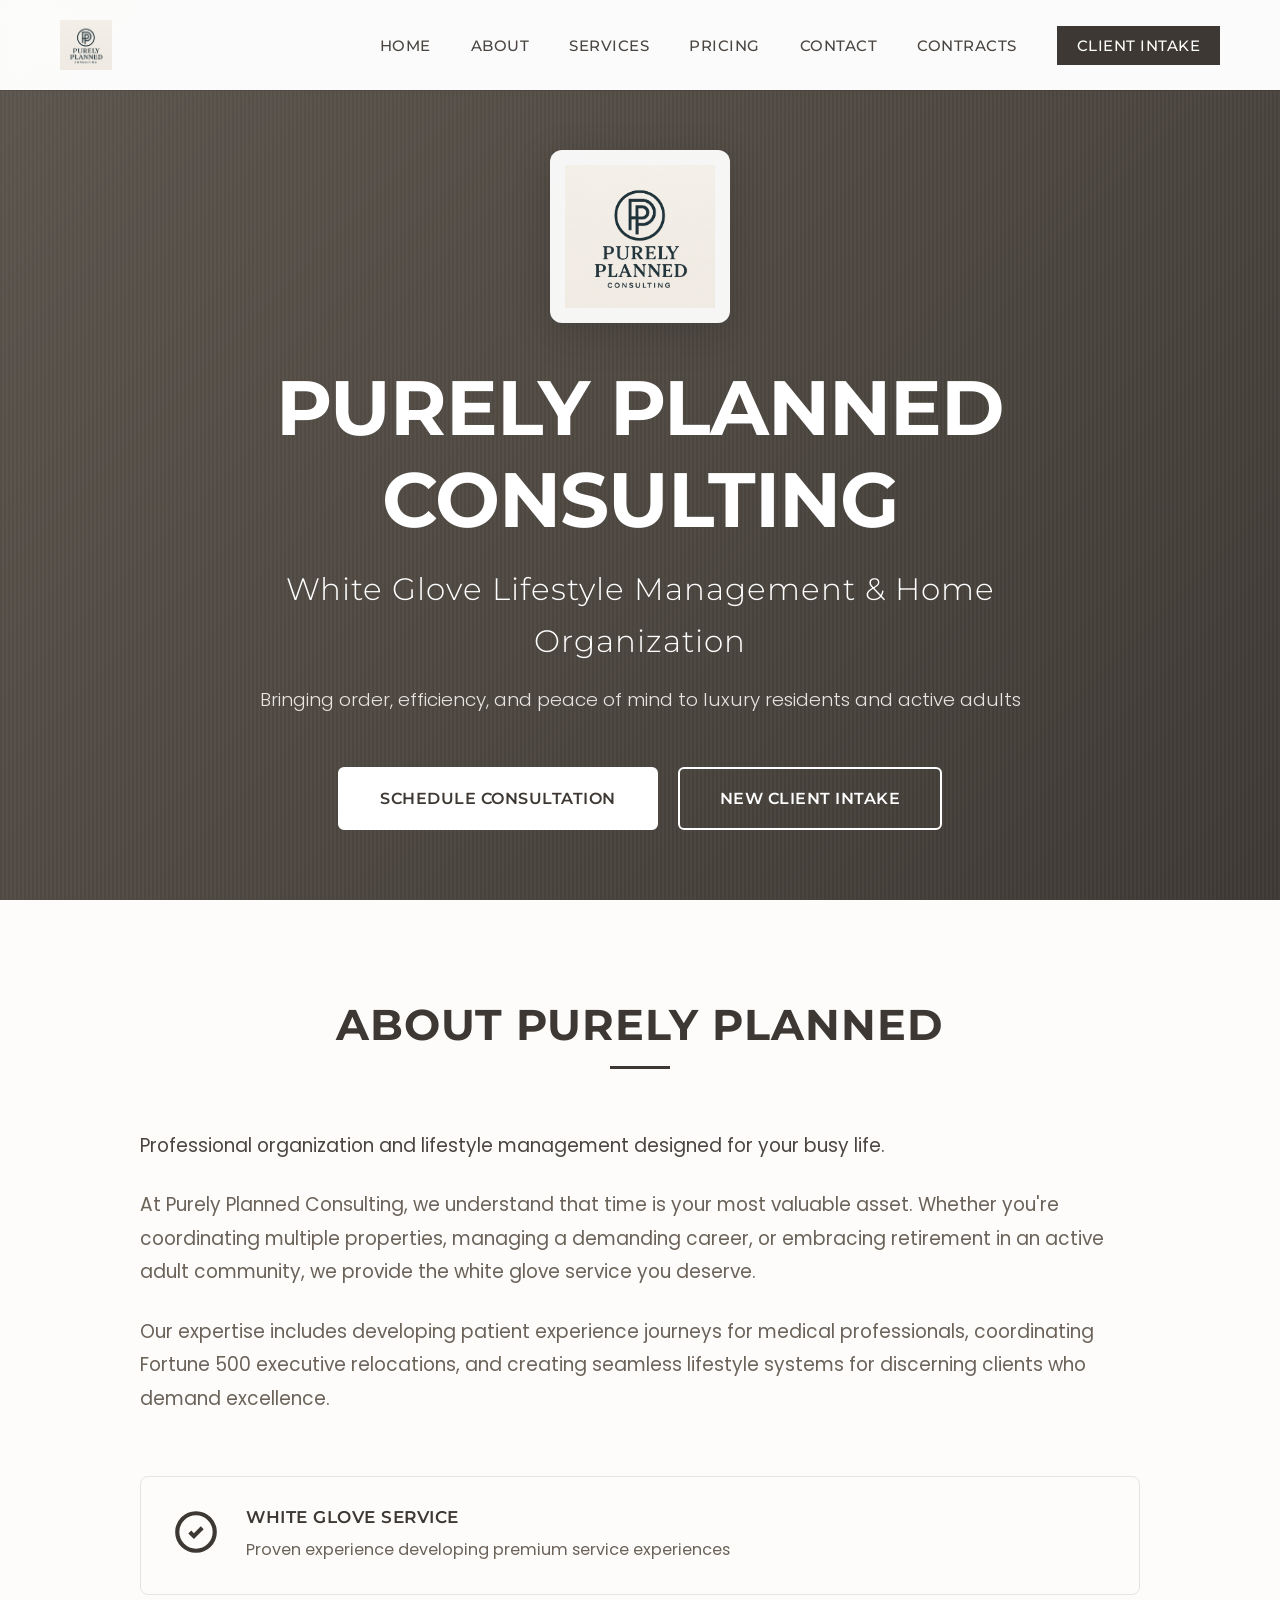
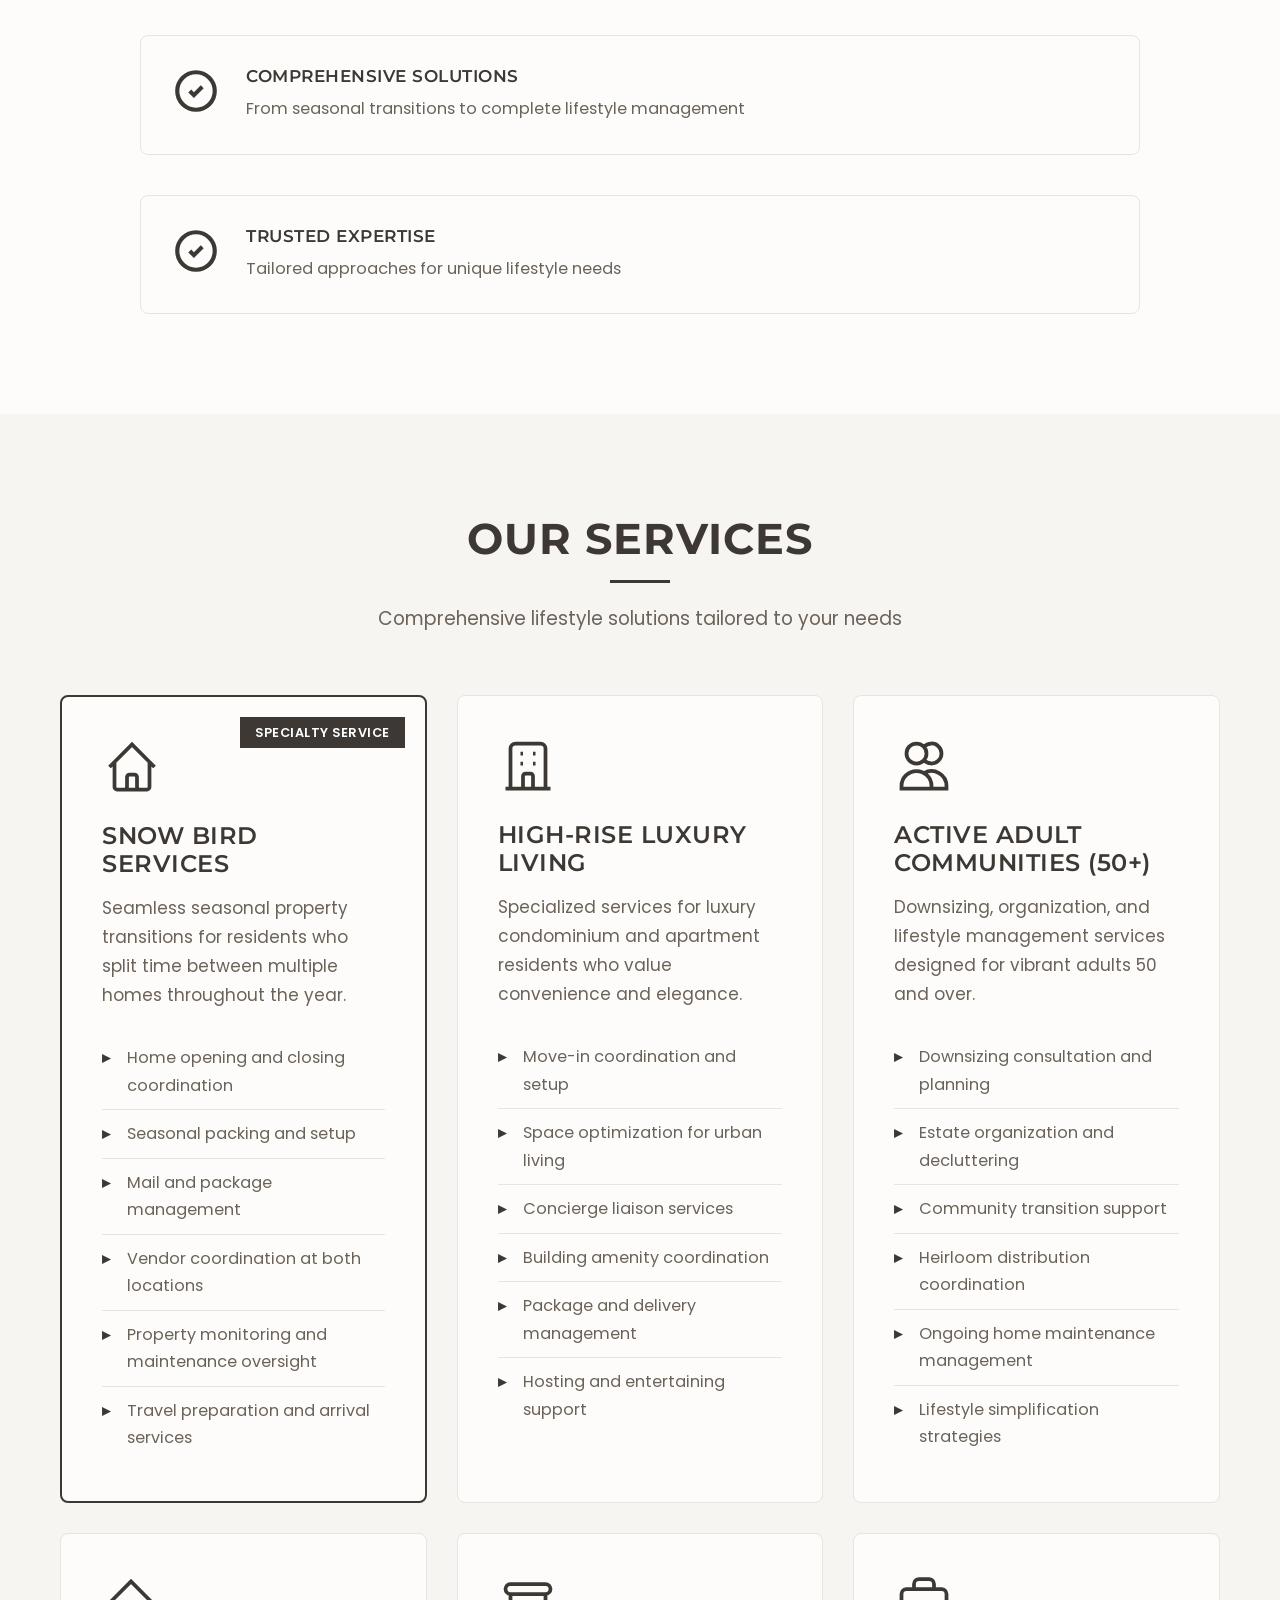
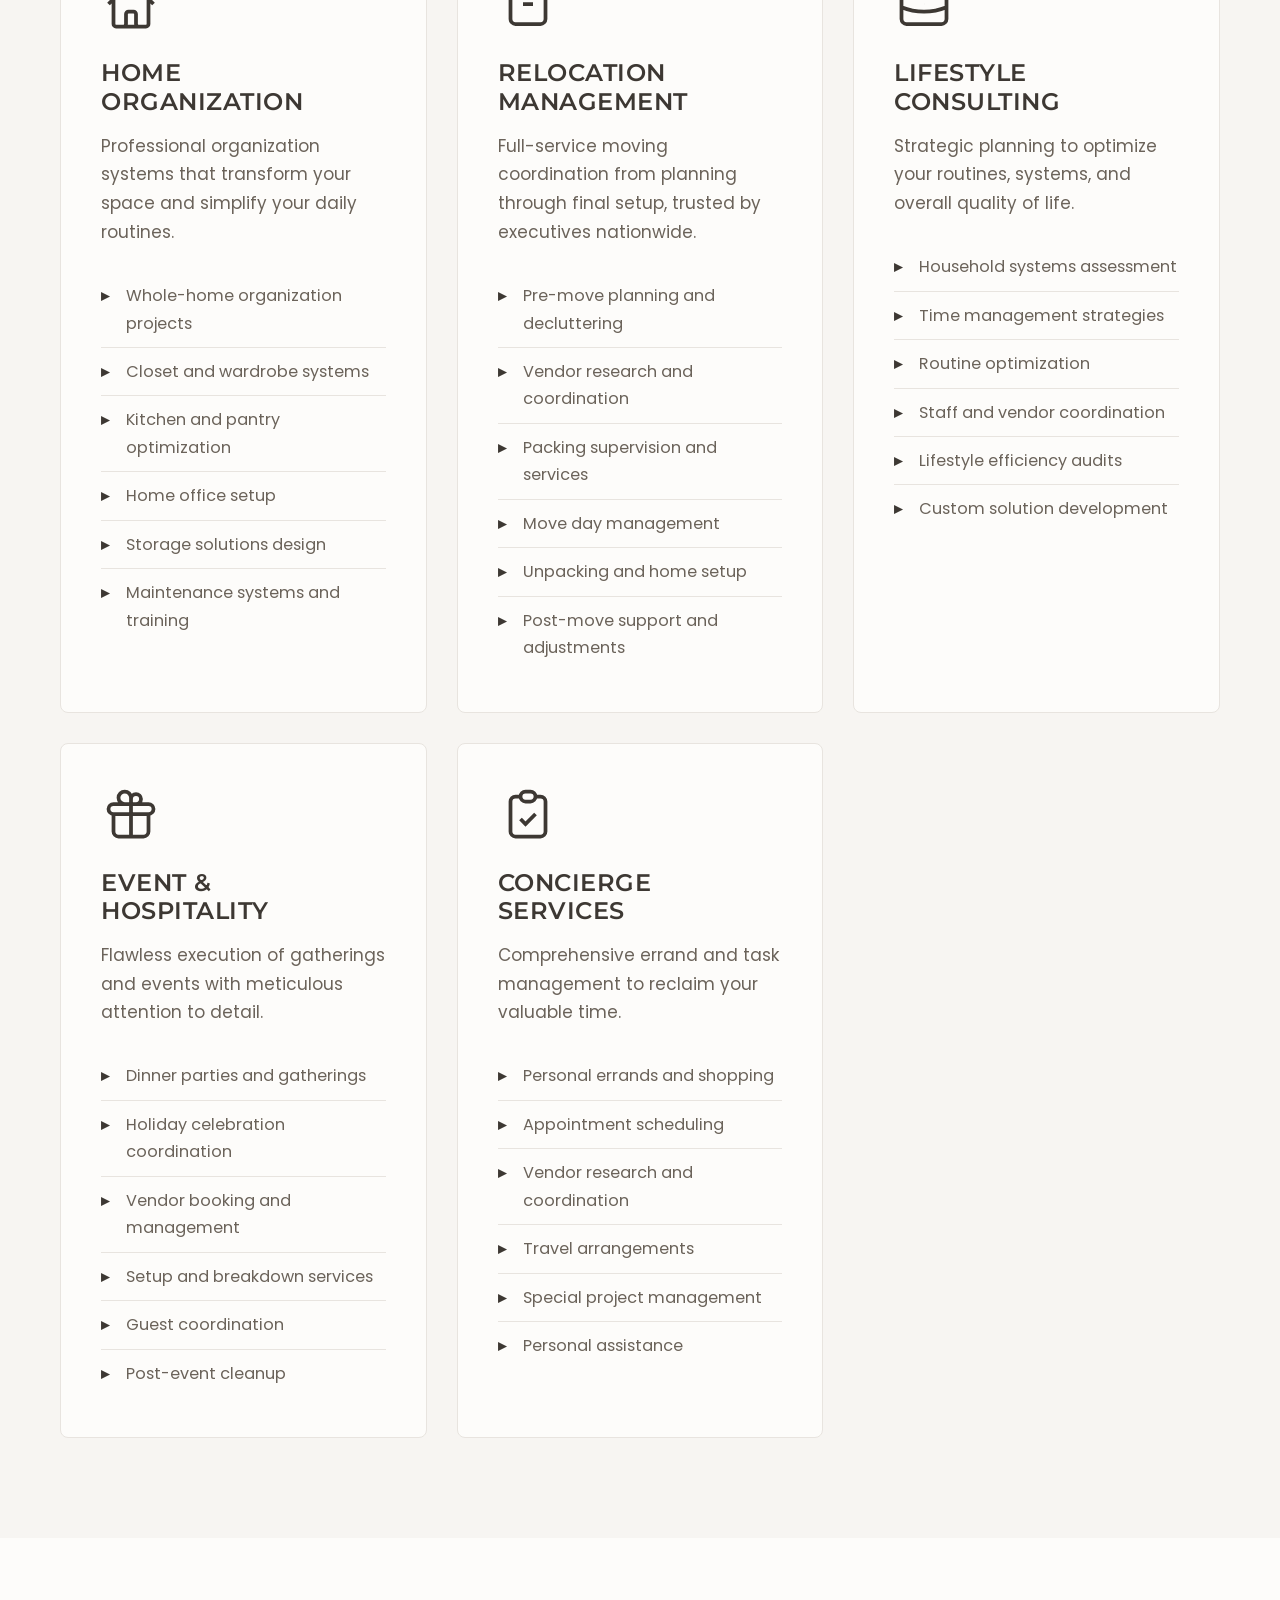
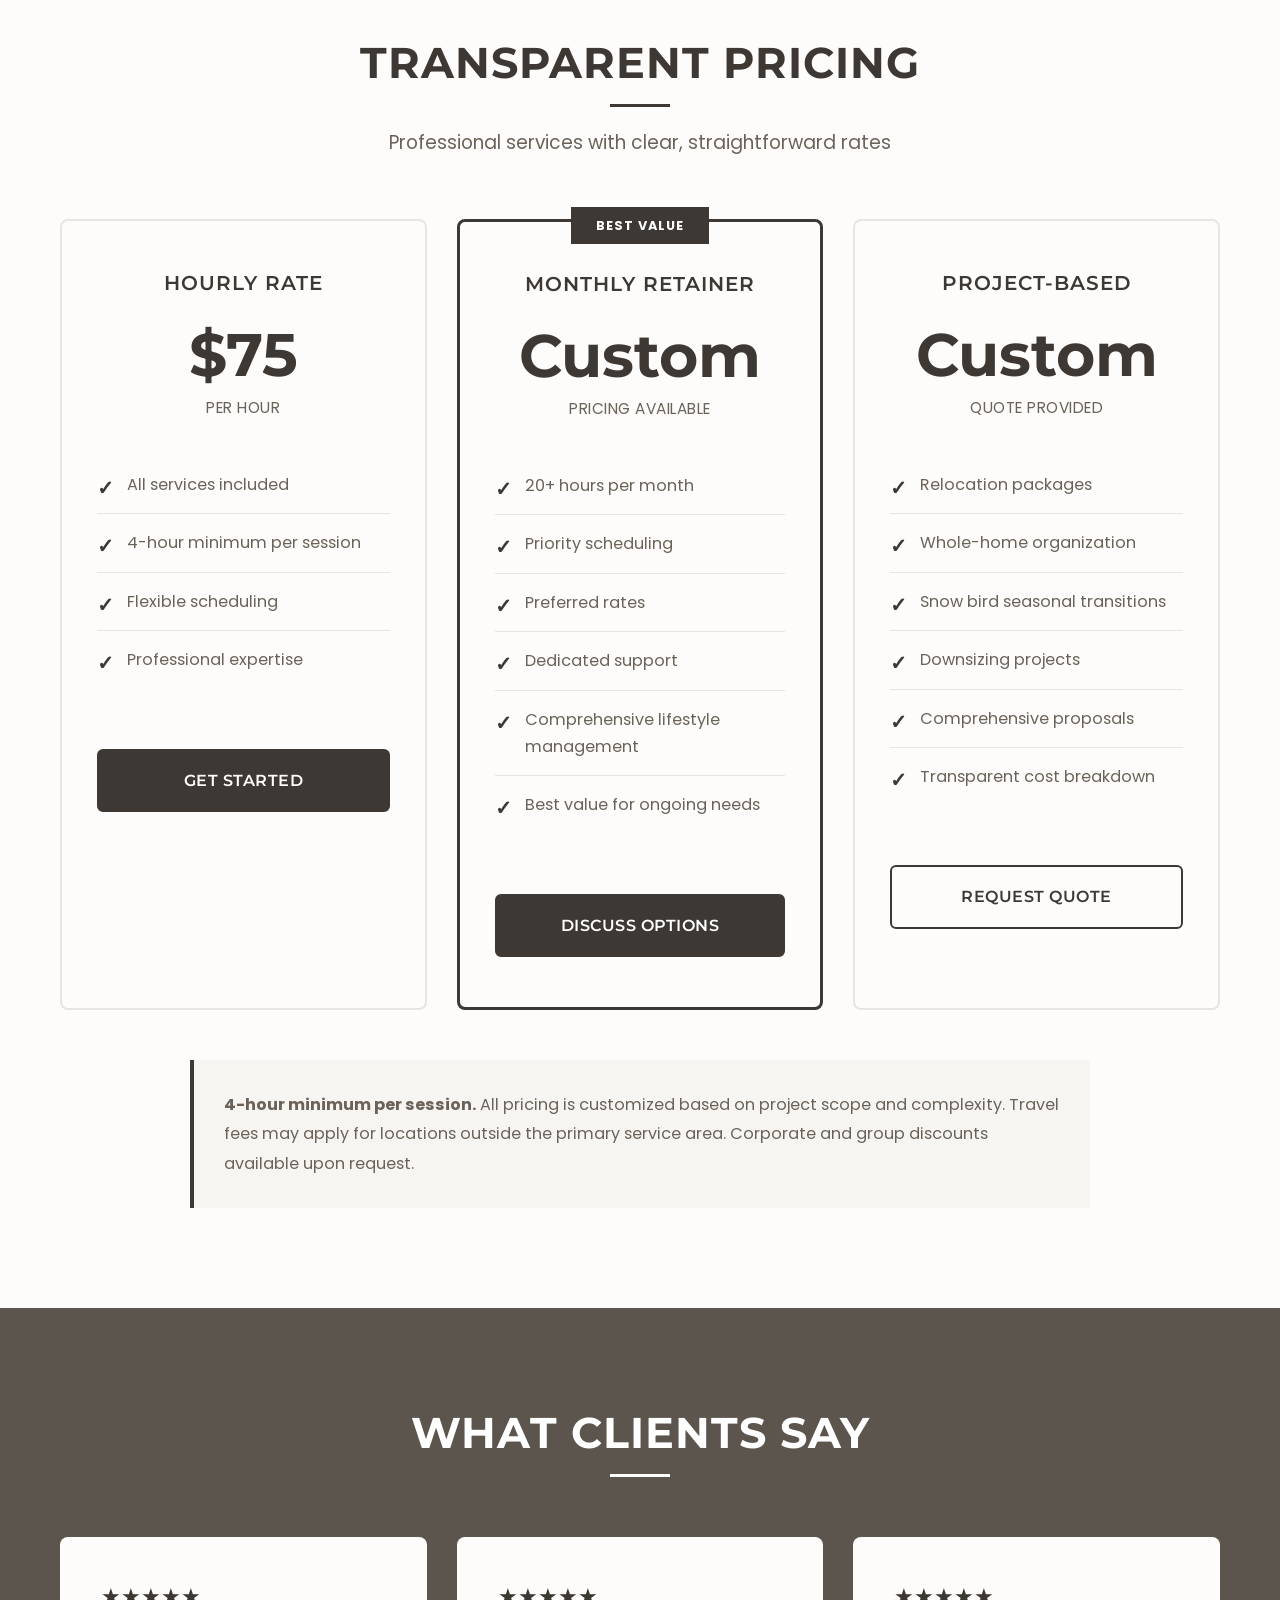
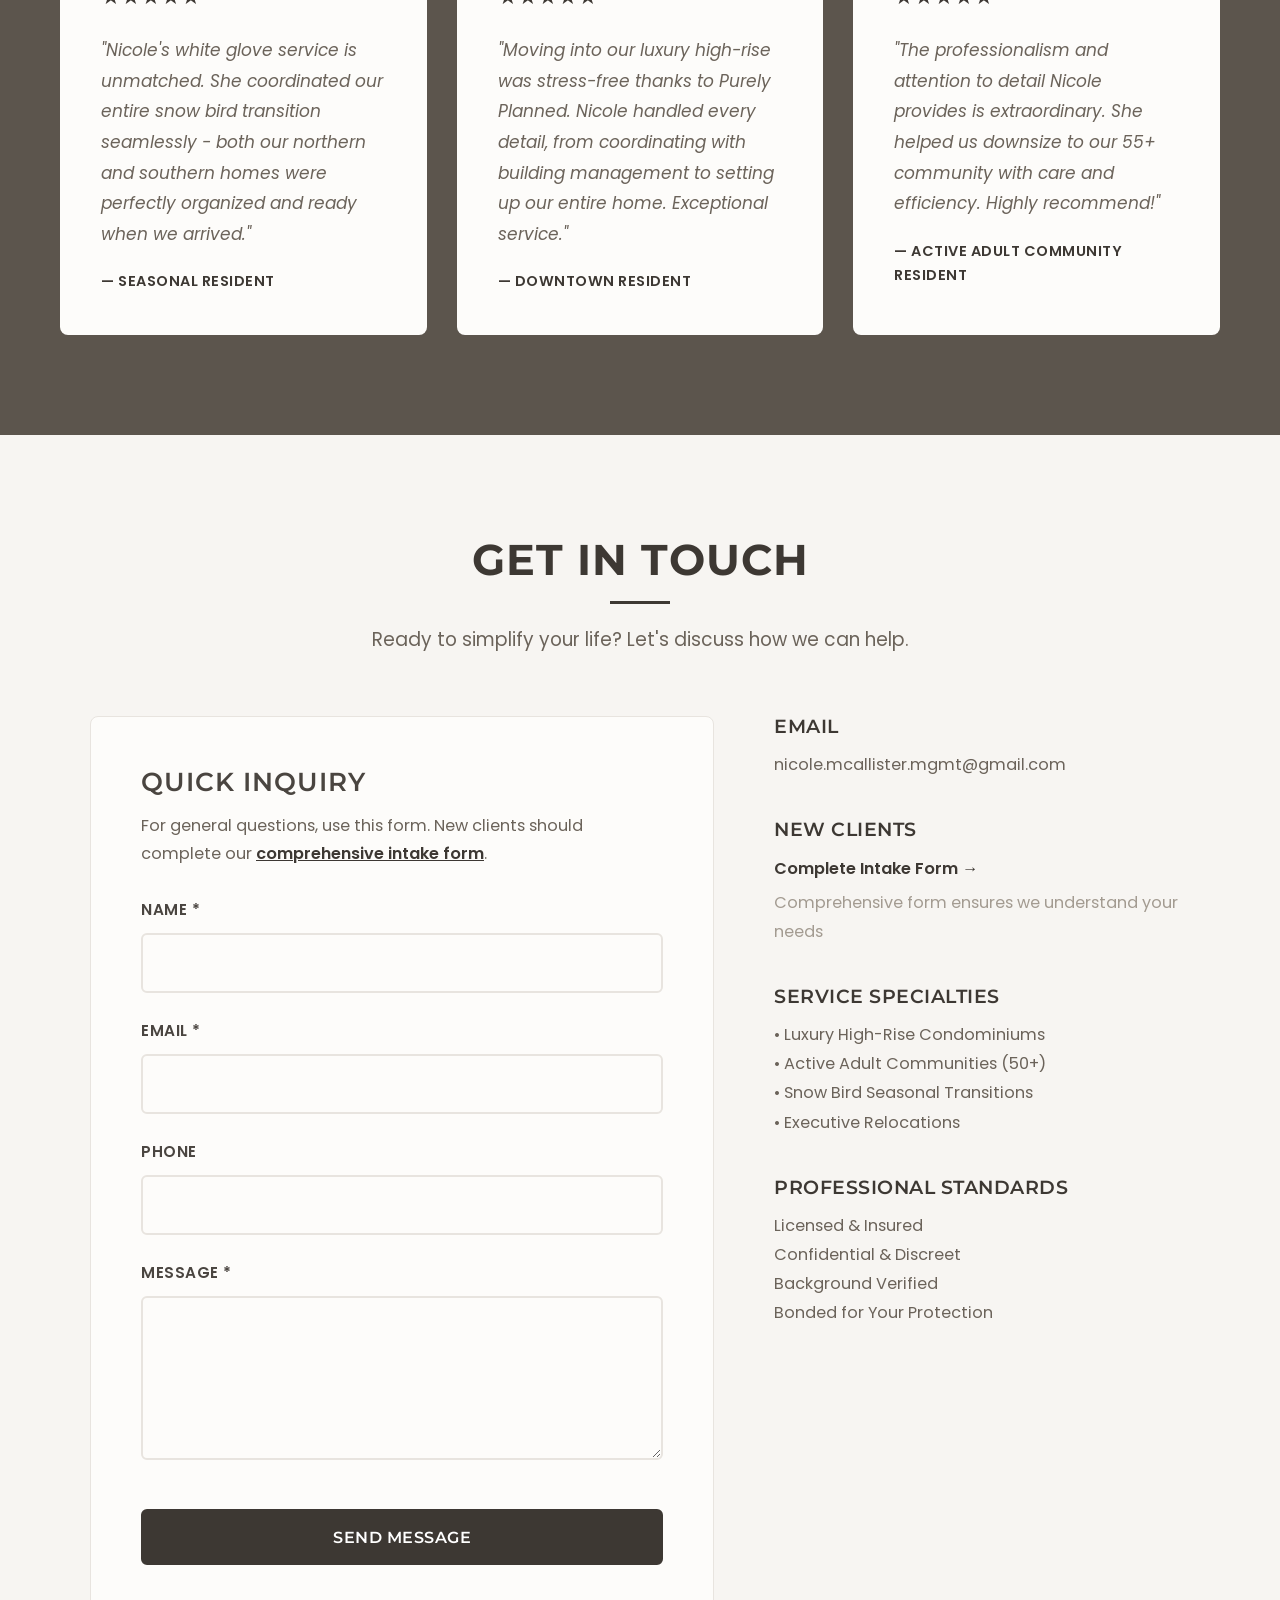
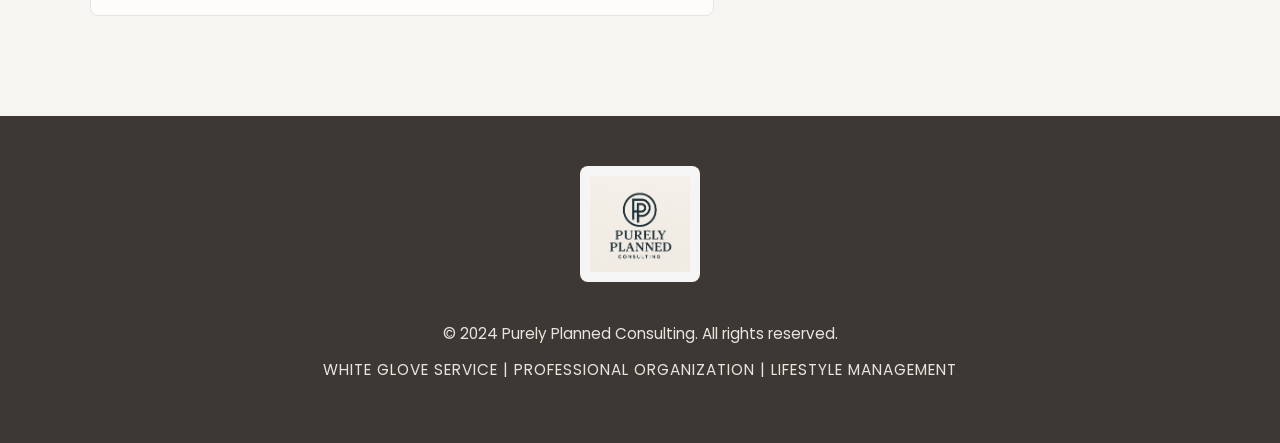
==== commit c8b64dff: "Add warm color scheme and logo branding - Update color palette to warm taupe/beige tones for welcomi" ====
--- a/index.html
+++ b/index.html
@@ -14,7 +14,9 @@
     <!-- Navigation -->
     <nav id="navbar">
         <div class="container">
-            <div class="nav-brand">PURELY PLANNED</div>
+            <a href="#home" class="nav-brand">
+                <img src="nicole.png" alt="Purely Planned Consulting" class="nav-logo">
+            </a>
             <ul class="nav-menu">
                 <li><a href="#home" class="nav-link">Home</a></li>
                 <li><a href="#about" class="nav-link">About</a></li>
@@ -36,6 +38,7 @@
     <section id="home" class="hero">
         <div class="hero-overlay"></div>
         <div class="container hero-content">
+            <img src="nicole.png" alt="Purely Planned Consulting" class="hero-logo">
             <h1 class="hero-title">Purely Planned Consulting</h1>
             <p class="hero-subtitle">White Glove Lifestyle Management & Home Organization</p>
             <p class="hero-description">Bringing order, efficiency, and peace of mind to luxury residents and active adults</p>
@@ -416,6 +419,7 @@
     <footer class="footer">
         <div class="container">
             <div class="footer-content">
+                <img src="nicole.png" alt="Purely Planned Consulting" class="footer-logo">
                 <p>&copy; 2024 Purely Planned Consulting. All rights reserved.</p>
                 <p class="footer-tagline">White Glove Service | Professional Organization | Lifestyle Management</p>
             </div>
--- a/styles.css
+++ b/styles.css
@@ -10,15 +10,15 @@
 }
 
 :root {
-    /* Modern Black/White/Gray Color Scheme */
-    --color-black: #000000;
-    --color-dark-gray: #1a1a1a;
-    --color-medium-gray: #4a4a4a;
-    --color-light-gray: #9e9e9e;
-    --color-very-light-gray: #e0e0e0;
-    --color-off-white: #f5f5f5;
-    --color-white: #ffffff;
-    --color-accent: #2a2a2a;
+    /* Warm & Welcoming Color Scheme */
+    --color-black: #3d3833;
+    --color-dark-gray: #4a4540;
+    --color-medium-gray: #6b635a;
+    --color-light-gray: #a39b91;
+    --color-very-light-gray: #e8e4df;
+    --color-off-white: #f7f5f2;
+    --color-white: #fdfcfa;
+    --color-accent: #5c554d;
 
     /* Typography */
     --font-heading: 'Montserrat', sans-serif;
@@ -35,7 +35,7 @@
 
 html {
     scroll-behavior: smooth;
-    font-size: 16px;
+    font-size: 17px;
 }
 
 body {
@@ -95,7 +95,7 @@
     text-decoration: none;
     text-align: center;
     border: 2px solid transparent;
-    border-radius: 0;
+    border-radius: 6px;
     cursor: pointer;
     transition: var(--transition-smooth);
     letter-spacing: 0.5px;
@@ -112,7 +112,7 @@
     background-color: var(--color-white);
     color: var(--color-black);
     transform: translateY(-2px);
-    box-shadow: 0 10px 30px rgba(0, 0, 0, 0.15);
+    box-shadow: 0 10px 30px rgba(61, 56, 51, 0.15);
 }
 
 .btn-secondary {
@@ -150,11 +150,14 @@
 }
 
 .nav-brand {
-    font-family: var(--font-heading);
-    font-size: 1.3rem;
-    font-weight: 700;
-    color: var(--color-black);
-    letter-spacing: 2px;
+    display: flex;
+    align-items: center;
+    text-decoration: none;
+}
+
+.nav-logo {
+    height: 50px;
+    width: auto;
 }
 
 .nav-menu {
@@ -236,7 +239,7 @@
     display: flex;
     align-items: center;
     justify-content: center;
-    background: linear-gradient(135deg, var(--color-dark-gray) 0%, var(--color-black) 100%);
+    background: linear-gradient(135deg, #5c554d 0%, #3d3833 100%);
     text-align: center;
     padding-top: 80px;
 }
@@ -262,6 +265,16 @@
     max-width: 900px;
 }
 
+.hero-logo {
+    width: 180px;
+    height: auto;
+    margin-bottom: 30px;
+    border-radius: 12px;
+    background-color: rgba(255, 255, 255, 0.95);
+    padding: 15px;
+    box-shadow: 0 10px 40px rgba(0, 0, 0, 0.15);
+}
+
 .hero-title {
     font-size: 4.5rem;
     color: white;
@@ -378,6 +391,7 @@
     gap: 25px;
     padding: 30px;
     border: 1px solid var(--color-very-light-gray);
+    border-radius: 8px;
     transition: var(--transition-smooth);
 }
 
@@ -431,16 +445,17 @@
 }
 
 .service-card {
-    background-color: white;
+    background-color: var(--color-white);
     padding: 40px;
     border: 1px solid var(--color-very-light-gray);
+    border-radius: 8px;
     transition: var(--transition-smooth);
     position: relative;
 }
 
 .service-card:hover {
     transform: translateY(-5px);
-    box-shadow: 0 20px 40px rgba(0, 0, 0, 0.1);
+    box-shadow: 0 20px 40px rgba(61, 56, 51, 0.12);
     border-color: var(--color-black);
 }
 
@@ -531,8 +546,9 @@
 }
 
 .pricing-card {
-    background-color: white;
+    background-color: var(--color-white);
     border: 2px solid var(--color-very-light-gray);
+    border-radius: 8px;
     padding: 50px 35px;
     text-align: center;
     transition: var(--transition-smooth);
@@ -541,7 +557,7 @@
 
 .pricing-card:hover {
     transform: translateY(-10px);
-    box-shadow: 0 20px 40px rgba(0, 0, 0, 0.1);
+    box-shadow: 0 20px 40px rgba(61, 56, 51, 0.12);
     border-color: var(--color-black);
 }
 
@@ -651,7 +667,7 @@
 
 .testimonials {
     padding: var(--section-padding);
-    background-color: var(--color-dark-gray);
+    background-color: #5c554d;
 }
 
 .testimonials .section-header h2 {
@@ -669,8 +685,9 @@
 }
 
 .testimonial-card {
-    background-color: white;
+    background-color: var(--color-white);
     padding: 40px;
+    border-radius: 8px;
     transition: var(--transition-smooth);
     border: 1px solid transparent;
 }
@@ -721,9 +738,10 @@
 }
 
 .contact-form-wrapper {
-    background-color: white;
+    background-color: var(--color-white);
     padding: 50px;
     border: 1px solid var(--color-very-light-gray);
+    border-radius: 8px;
 }
 
 .contact-form-wrapper h3 {
@@ -764,11 +782,11 @@
     width: 100%;
     padding: 15px;
     border: 2px solid var(--color-very-light-gray);
-    border-radius: 0;
+    border-radius: 6px;
     font-family: var(--font-body);
     font-size: 1rem;
     transition: var(--transition-fast);
-    background-color: white;
+    background-color: var(--color-white);
 }
 
 .form-group input:focus,
@@ -856,10 +874,19 @@
    ========================================== */
 
 .footer {
-    background-color: var(--color-black);
-    color: white;
+    background-color: #3d3833;
+    color: var(--color-off-white);
     padding: 50px 0;
     text-align: center;
+}
+
+.footer-logo {
+    width: 120px;
+    height: auto;
+    margin-bottom: 20px;
+    border-radius: 8px;
+    background-color: rgba(255, 255, 255, 0.95);
+    padding: 10px;
 }
 
 .footer-content p {
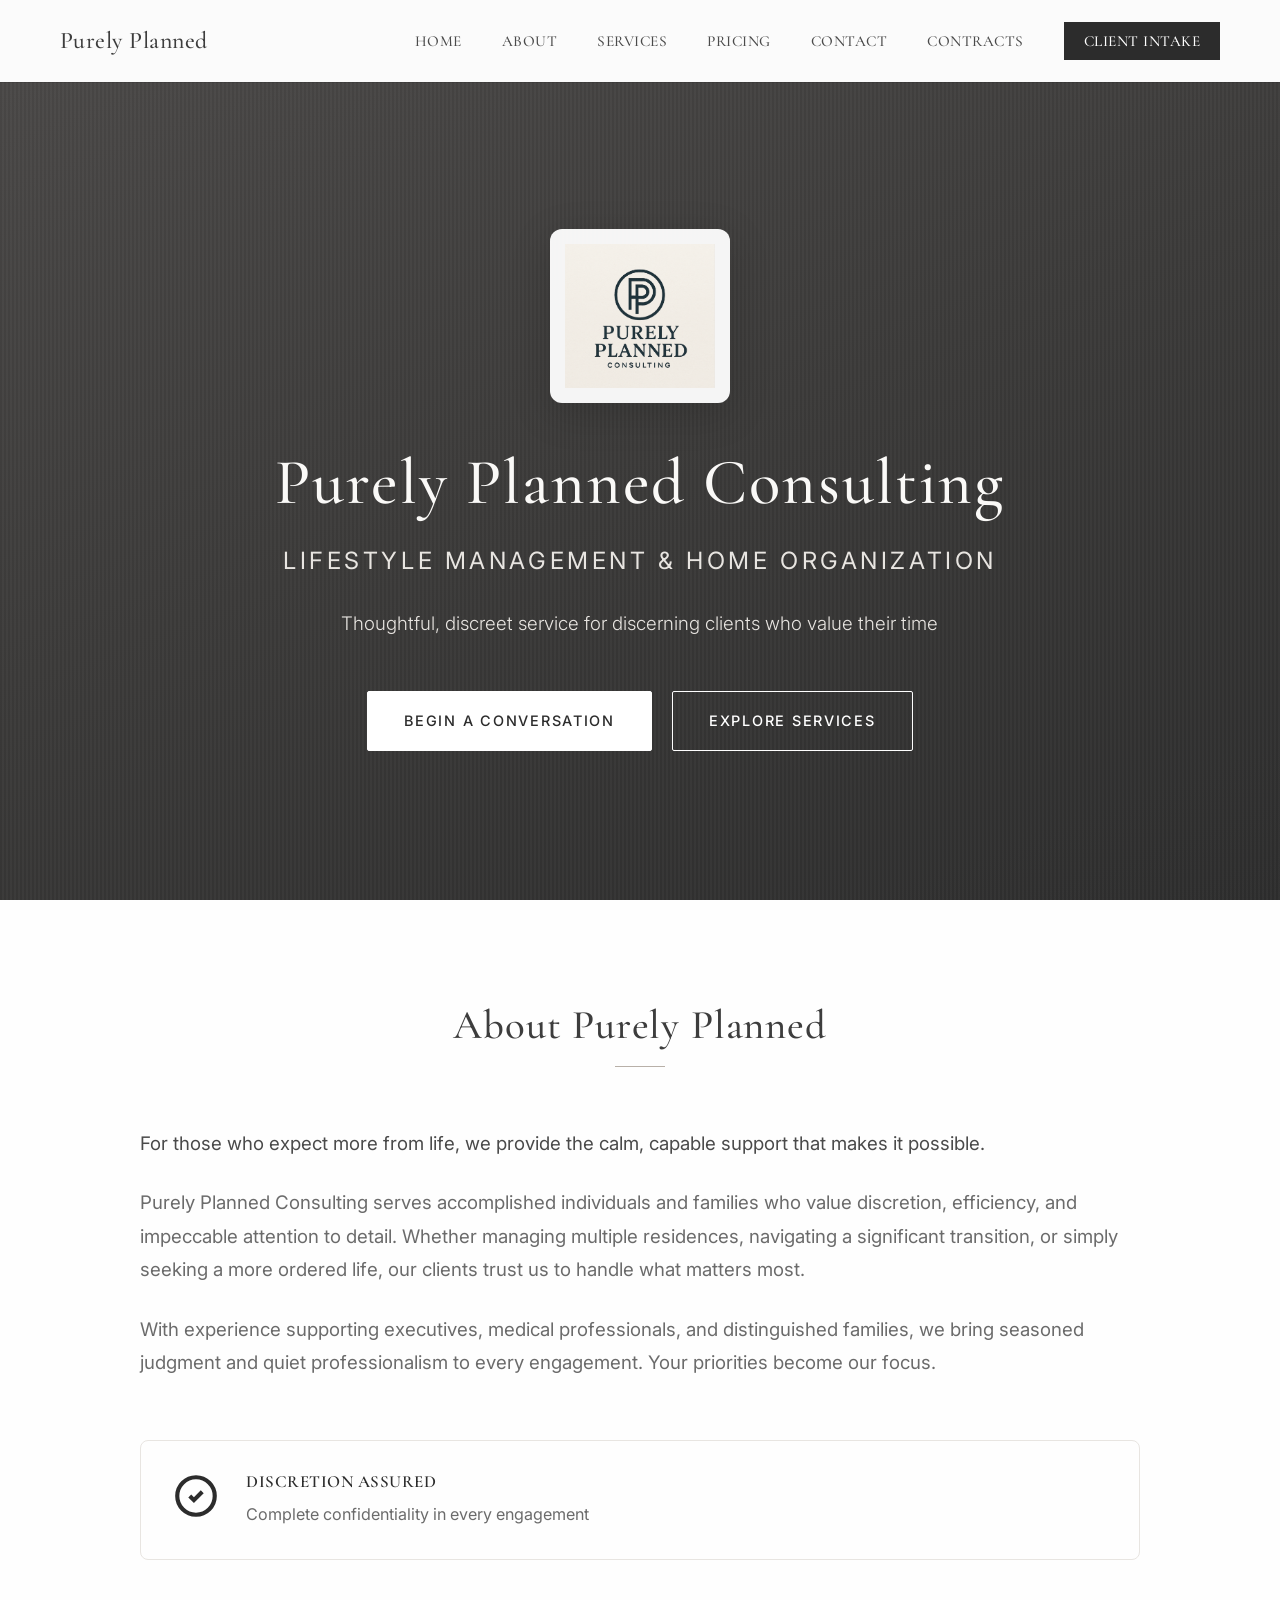
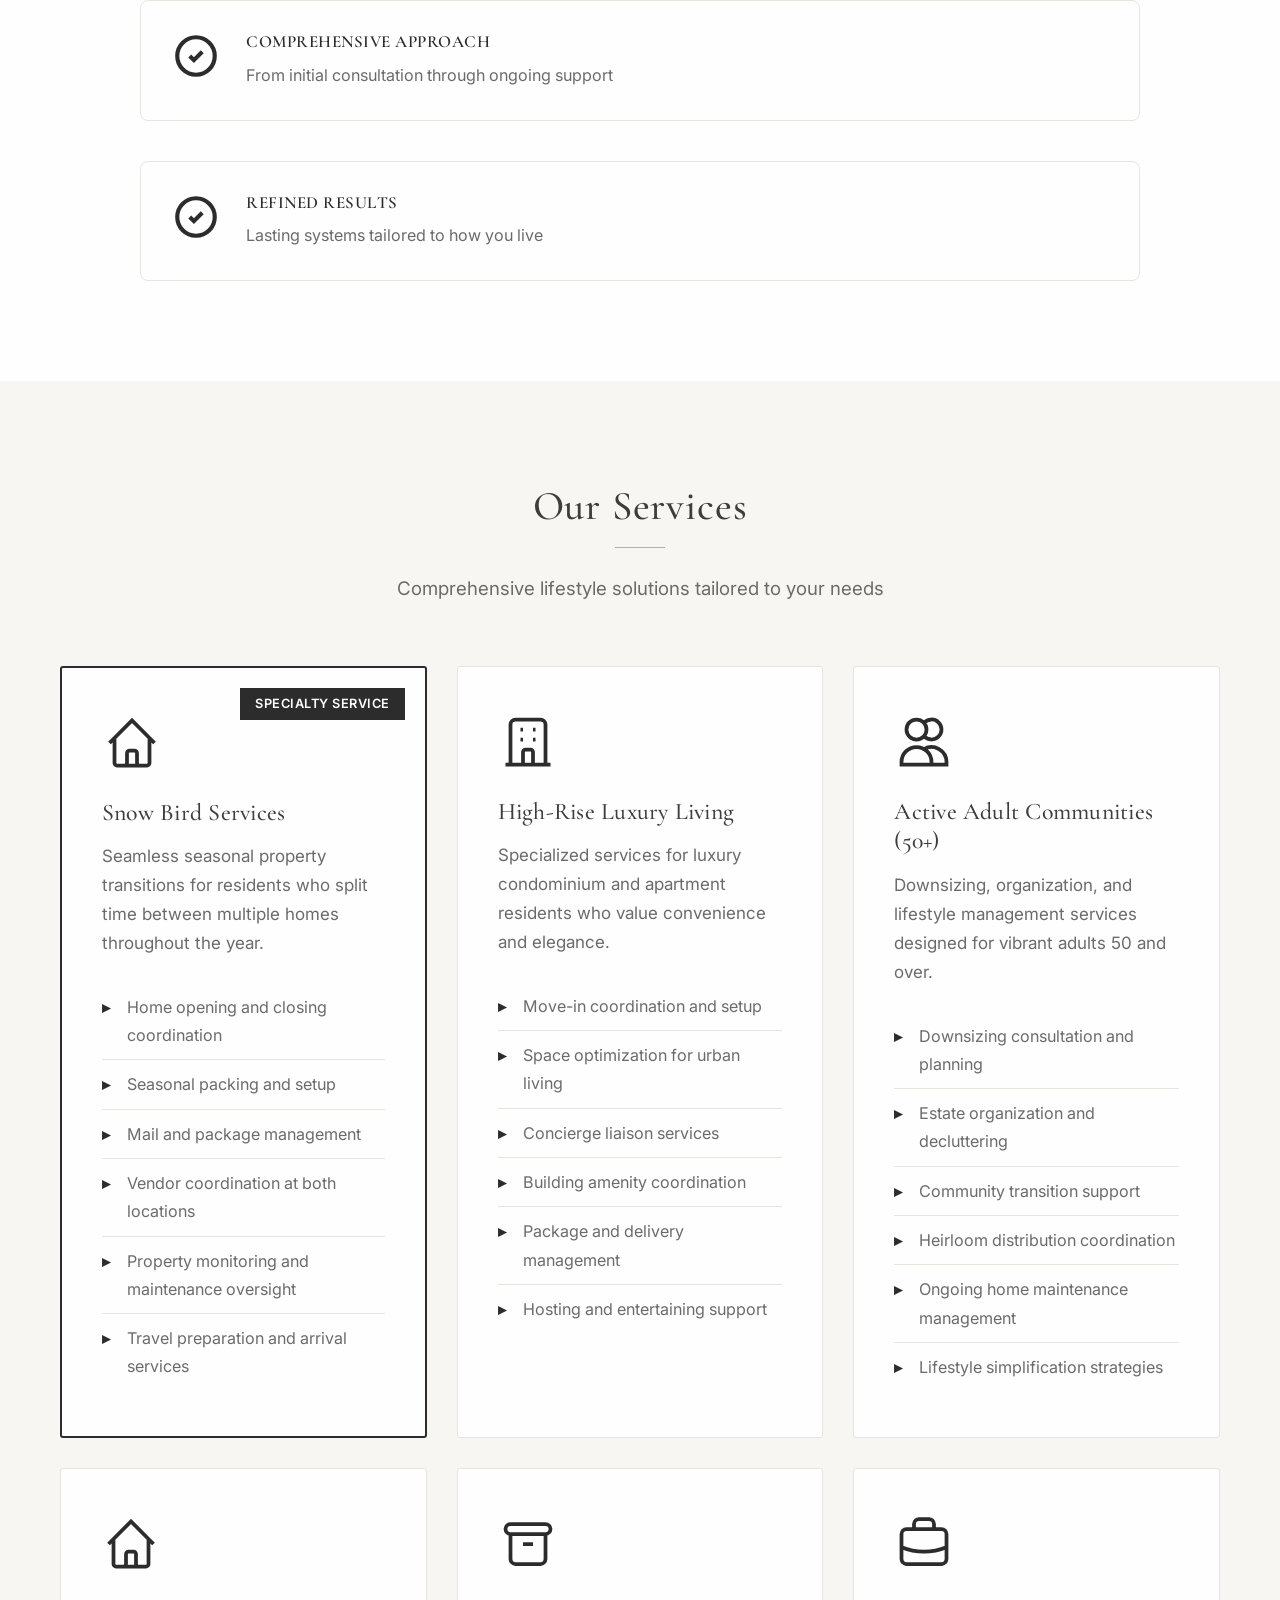
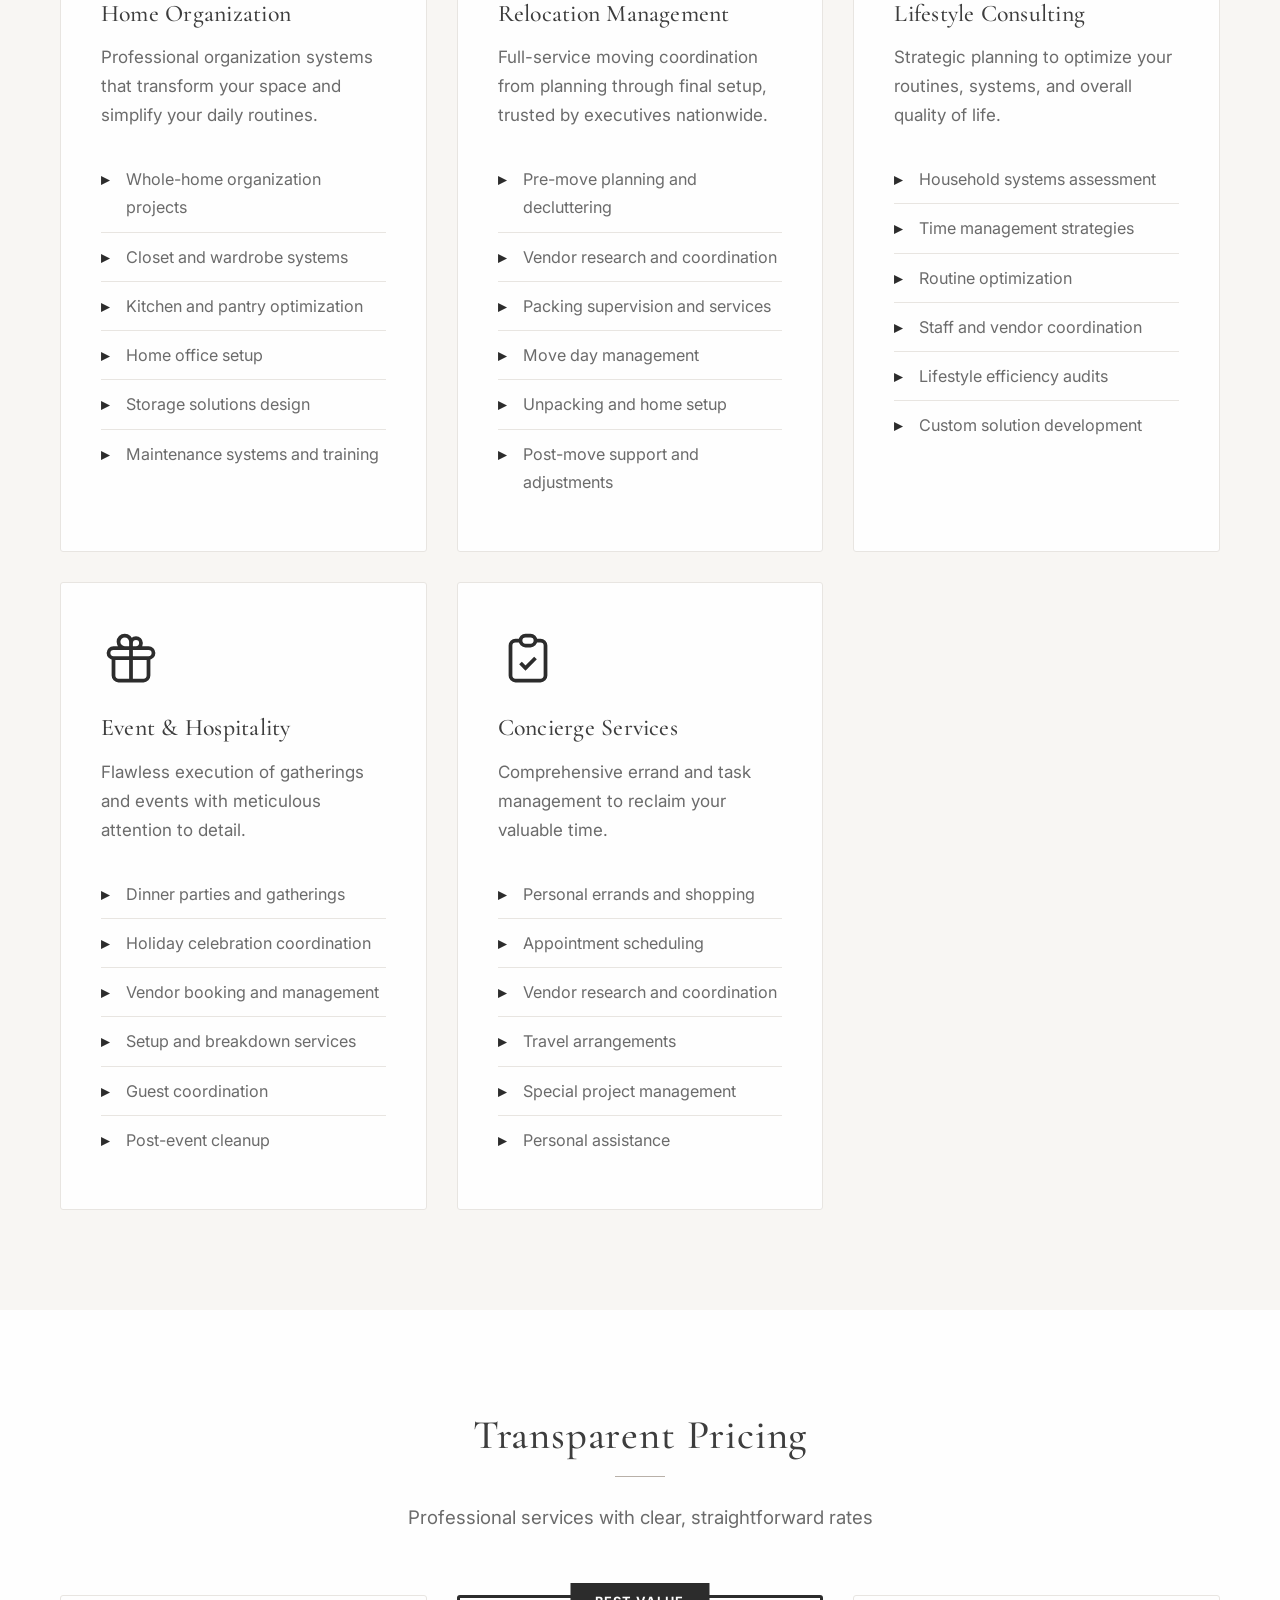
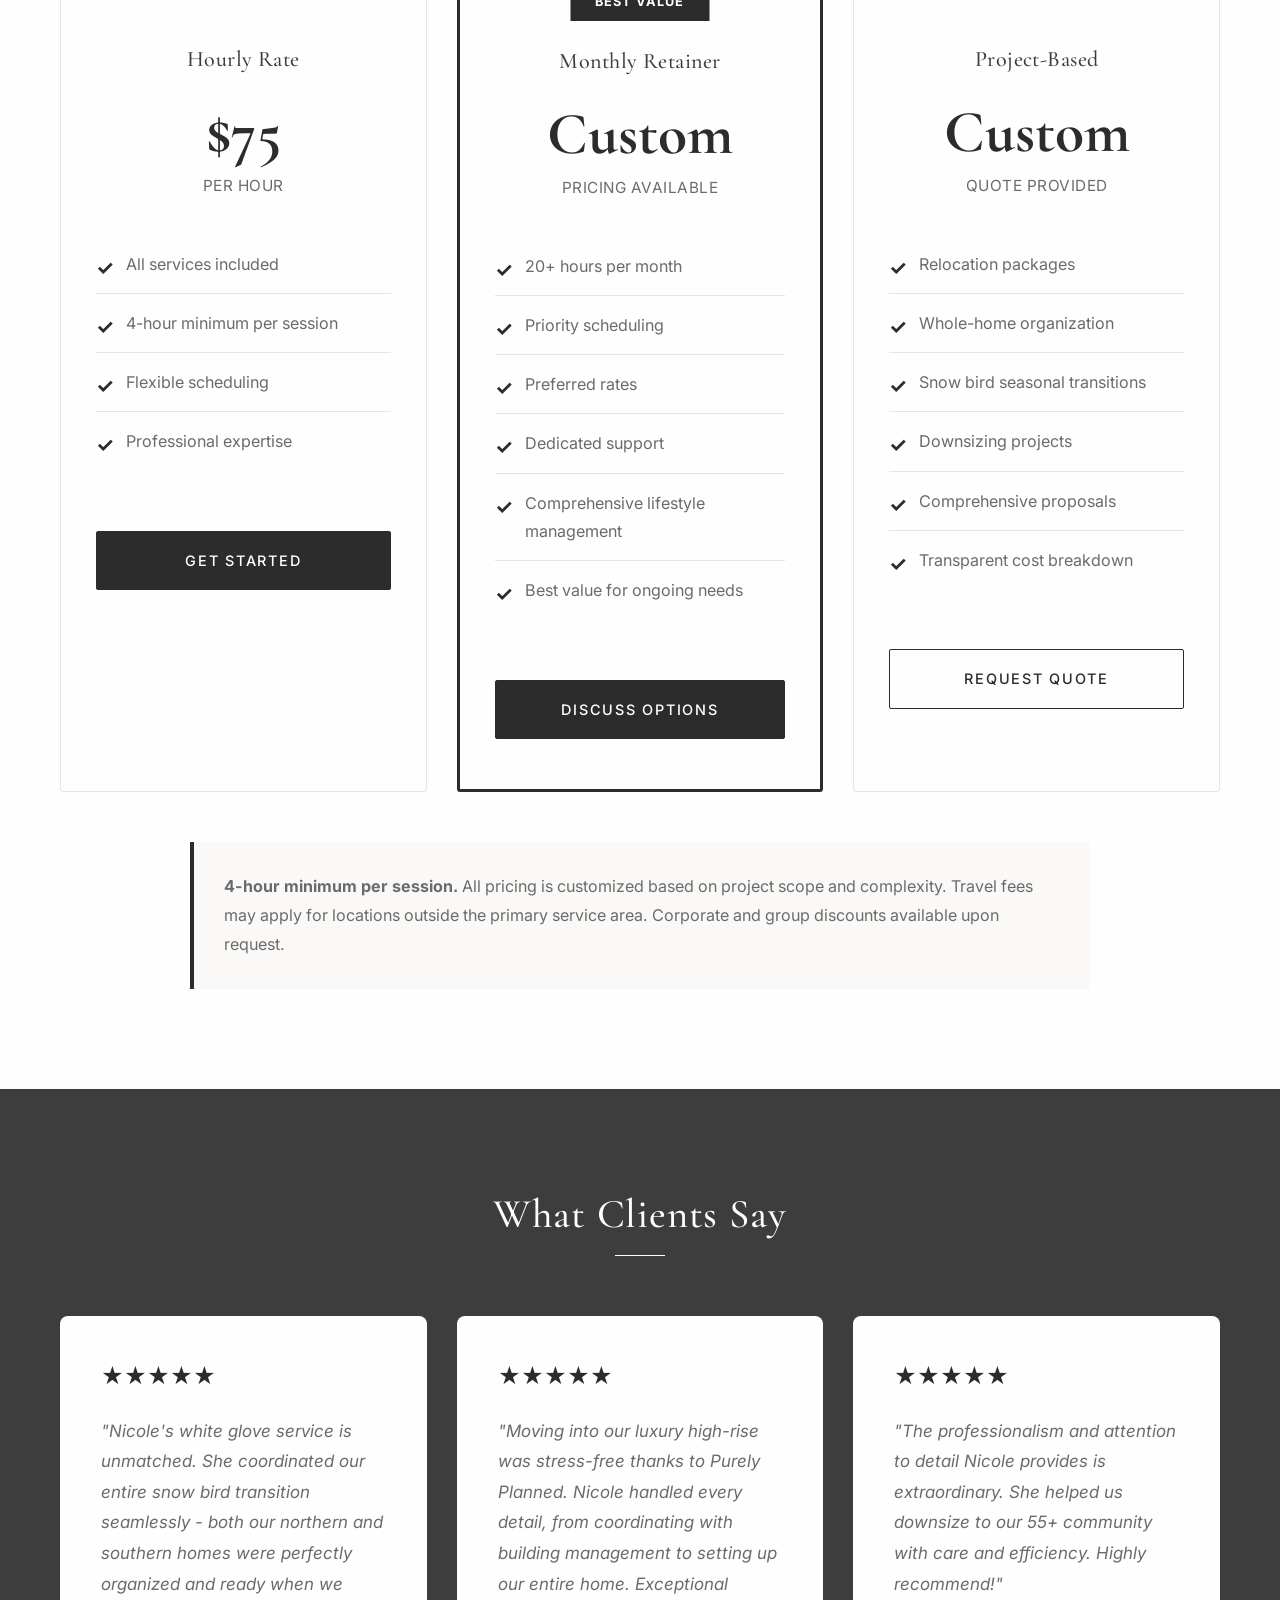
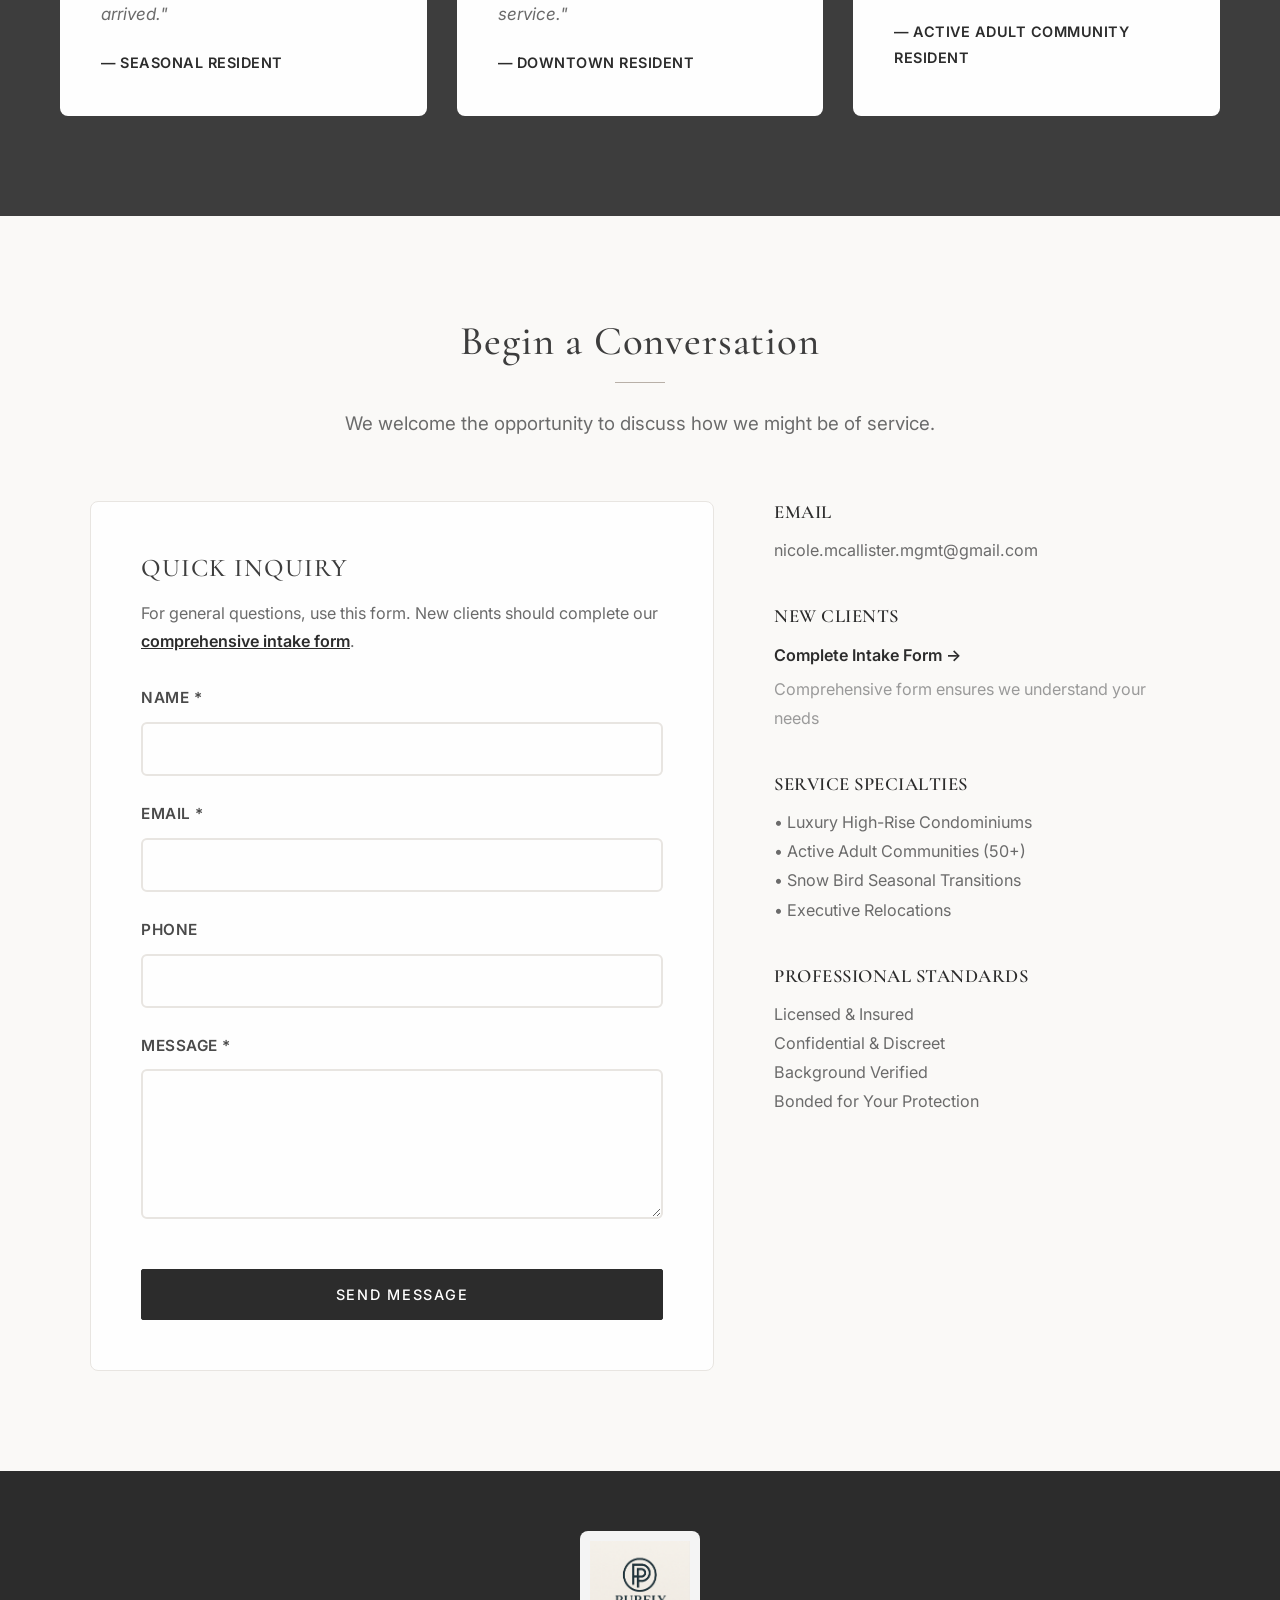
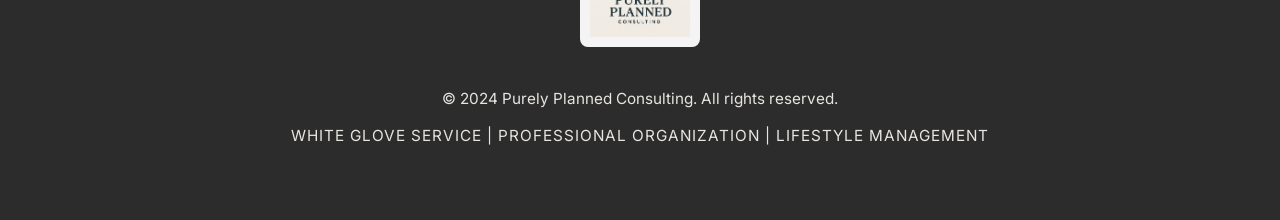
==== commit aa01903f: "Elevate site to luxury consulting aesthetic - Refined color palette: ivory, taupe, charcoal, subtle " ====
--- a/index.html
+++ b/index.html
@@ -3,20 +3,19 @@
 <head>
     <meta charset="UTF-8">
     <meta name="viewport" content="width=device-width, initial-scale=1.0">
-    <meta name="description" content="Purely Planned Consulting - Professional lifestyle management, home organization, and white glove concierge services for luxury high-rise residents and active adults 50+">
-    <title>Purely Planned Consulting | Lifestyle Management & Home Organization</title>
+    <meta name="description" content="Purely Planned Consulting offers discreet lifestyle management, professional home organization, and relocation services for discerning clients. Serving executives, families, and distinguished individuals.">
+    <meta name="keywords" content="lifestyle management, professional organizer, home organization, relocation services, executive services, estate organization, concierge services">
+    <title>Purely Planned Consulting | Luxury Lifestyle Management & Professional Organization</title>
     <link rel="stylesheet" href="styles.css">
     <link rel="preconnect" href="https://fonts.googleapis.com">
     <link rel="preconnect" href="https://fonts.gstatic.com" crossorigin>
-    <link href="https://fonts.googleapis.com/css2?family=Montserrat:wght@300;400;500;600;700&family=Poppins:wght@300;400;500;600&display=swap" rel="stylesheet">
+    <link href="https://fonts.googleapis.com/css2?family=Cormorant+Garamond:wght@400;500;600;700&family=Inter:wght@300;400;500;600&display=swap" rel="stylesheet">
 </head>
 <body>
     <!-- Navigation -->
     <nav id="navbar">
         <div class="container">
-            <a href="#home" class="nav-brand">
-                <img src="nicole.png" alt="Purely Planned Consulting" class="nav-logo">
-            </a>
+            <a href="#home" class="nav-brand">Purely Planned</a>
             <ul class="nav-menu">
                 <li><a href="#home" class="nav-link">Home</a></li>
                 <li><a href="#about" class="nav-link">About</a></li>
@@ -40,11 +39,11 @@
         <div class="container hero-content">
             <img src="nicole.png" alt="Purely Planned Consulting" class="hero-logo">
             <h1 class="hero-title">Purely Planned Consulting</h1>
-            <p class="hero-subtitle">White Glove Lifestyle Management & Home Organization</p>
-            <p class="hero-description">Bringing order, efficiency, and peace of mind to luxury residents and active adults</p>
+            <p class="hero-subtitle">Lifestyle Management & Home Organization</p>
+            <p class="hero-description">Thoughtful, discreet service for discerning clients who value their time</p>
             <div class="hero-buttons">
-                <a href="#contact" class="btn btn-primary">Schedule Consultation</a>
-                <a href="intake.html" class="btn btn-secondary">New Client Intake</a>
+                <a href="#contact" class="btn btn-primary">Begin a Conversation</a>
+                <a href="#services" class="btn btn-secondary">Explore Services</a>
             </div>
         </div>
     </section>
@@ -58,9 +57,9 @@
             </div>
             <div class="about-content">
                 <div class="about-text">
-                    <p class="lead">Professional organization and lifestyle management designed for your busy life.</p>
-                    <p>At Purely Planned Consulting, we understand that time is your most valuable asset. Whether you're coordinating multiple properties, managing a demanding career, or embracing retirement in an active adult community, we provide the white glove service you deserve.</p>
-                    <p>Our expertise includes developing patient experience journeys for medical professionals, coordinating Fortune 500 executive relocations, and creating seamless lifestyle systems for discerning clients who demand excellence.</p>
+                    <p class="lead">For those who expect more from life, we provide the calm, capable support that makes it possible.</p>
+                    <p>Purely Planned Consulting serves accomplished individuals and families who value discretion, efficiency, and impeccable attention to detail. Whether managing multiple residences, navigating a significant transition, or simply seeking a more ordered life, our clients trust us to handle what matters most.</p>
+                    <p>With experience supporting executives, medical professionals, and distinguished families, we bring seasoned judgment and quiet professionalism to every engagement. Your priorities become our focus.</p>
                     <div class="about-highlights">
                         <div class="highlight-item">
                             <div class="highlight-icon">
@@ -69,8 +68,8 @@
                                 </svg>
                             </div>
                             <div class="highlight-text">
-                                <h4>White Glove Service</h4>
-                                <p>Proven experience developing premium service experiences</p>
+                                <h4>Discretion Assured</h4>
+                                <p>Complete confidentiality in every engagement</p>
                             </div>
                         </div>
                         <div class="highlight-item">
@@ -80,8 +79,8 @@
                                 </svg>
                             </div>
                             <div class="highlight-text">
-                                <h4>Comprehensive Solutions</h4>
-                                <p>From seasonal transitions to complete lifestyle management</p>
+                                <h4>Comprehensive Approach</h4>
+                                <p>From initial consultation through ongoing support</p>
                             </div>
                         </div>
                         <div class="highlight-item">
@@ -91,8 +90,8 @@
                                 </svg>
                             </div>
                             <div class="highlight-text">
-                                <h4>Trusted Expertise</h4>
-                                <p>Tailored approaches for unique lifestyle needs</p>
+                                <h4>Refined Results</h4>
+                                <p>Lasting systems tailored to how you live</p>
                             </div>
                         </div>
                     </div>
@@ -357,9 +356,9 @@
     <section id="contact" class="contact">
         <div class="container">
             <div class="section-header">
-                <h2>Get In Touch</h2>
+                <h2>Begin a Conversation</h2>
                 <div class="section-divider"></div>
-                <p class="section-description">Ready to simplify your life? Let's discuss how we can help.</p>
+                <p class="section-description">We welcome the opportunity to discuss how we might be of service.</p>
             </div>
             <div class="contact-content">
                 <div class="contact-form-wrapper">
--- a/styles.css
+++ b/styles.css
@@ -10,19 +10,23 @@
 }
 
 :root {
-    /* Warm & Welcoming Color Scheme */
-    --color-black: #3d3833;
-    --color-dark-gray: #4a4540;
-    --color-medium-gray: #6b635a;
-    --color-light-gray: #a39b91;
-    --color-very-light-gray: #e8e4df;
-    --color-off-white: #f7f5f2;
-    --color-white: #fdfcfa;
-    --color-accent: #5c554d;
-
-    /* Typography */
-    --font-heading: 'Montserrat', sans-serif;
-    --font-body: 'Poppins', sans-serif;
+    /* Refined Luxury Color Palette */
+    --color-black: #2c2c2c;
+    --color-charcoal: #3d3d3d;
+    --color-dark-gray: #4a4a4a;
+    --color-medium-gray: #6b6b6b;
+    --color-light-gray: #9a9a9a;
+    --color-taupe: #b8b0a8;
+    --color-very-light-gray: #e8e5e1;
+    --color-ivory: #f8f6f3;
+    --color-off-white: #faf9f7;
+    --color-white: #fefefe;
+    --color-accent-sage: #8a9a8a;
+    --color-accent-gold: #c9b896;
+
+    /* Typography - Refined Serif + Clean Sans */
+    --font-heading: 'Cormorant Garamond', Georgia, serif;
+    --font-body: 'Inter', -apple-system, BlinkMacSystemFont, sans-serif;
 
     /* Spacing */
     --section-padding: 100px 0;
@@ -41,9 +45,11 @@
 body {
     font-family: var(--font-body);
     color: var(--color-dark-gray);
-    line-height: 1.7;
+    line-height: 1.75;
     overflow-x: hidden;
-    background-color: var(--color-white);
+    background-color: var(--color-off-white);
+    font-weight: 400;
+    -webkit-font-smoothing: antialiased;
 }
 
 .container {
@@ -58,16 +64,17 @@
 
 h1, h2, h3, h4, h5, h6 {
     font-family: var(--font-heading);
-    line-height: 1.2;
+    line-height: 1.25;
     margin-bottom: 1rem;
-    font-weight: 600;
-    letter-spacing: -0.02em;
-}
-
-h1 { font-size: 3.5rem; font-weight: 700; }
-h2 { font-size: 2.5rem; font-weight: 600; }
-h3 { font-size: 1.5rem; font-weight: 600; }
-h4 { font-size: 1.2rem; font-weight: 600; }
+    font-weight: 500;
+    letter-spacing: 0.01em;
+    color: var(--color-charcoal);
+}
+
+h1 { font-size: 3.2rem; font-weight: 600; }
+h2 { font-size: 2.4rem; font-weight: 500; letter-spacing: 0.02em; }
+h3 { font-size: 1.5rem; font-weight: 500; }
+h4 { font-size: 1.15rem; font-weight: 600; letter-spacing: 0.03em; }
 
 p {
     margin-bottom: 1rem;
@@ -88,17 +95,17 @@
 
 .btn {
     display: inline-block;
-    padding: 16px 40px;
-    font-family: var(--font-heading);
-    font-size: 0.95rem;
-    font-weight: 600;
+    padding: 16px 36px;
+    font-family: var(--font-body);
+    font-size: 0.85rem;
+    font-weight: 500;
     text-decoration: none;
     text-align: center;
-    border: 2px solid transparent;
-    border-radius: 6px;
+    border: 1px solid transparent;
+    border-radius: 2px;
     cursor: pointer;
     transition: var(--transition-smooth);
-    letter-spacing: 0.5px;
+    letter-spacing: 0.12em;
     text-transform: uppercase;
 }
 
@@ -150,14 +157,12 @@
 }
 
 .nav-brand {
-    display: flex;
-    align-items: center;
+    font-family: var(--font-heading);
+    font-size: 1.4rem;
+    font-weight: 500;
+    color: var(--color-charcoal);
     text-decoration: none;
-}
-
-.nav-logo {
-    height: 50px;
-    width: auto;
+    letter-spacing: 0.02em;
 }
 
 .nav-menu {
@@ -239,7 +244,7 @@
     display: flex;
     align-items: center;
     justify-content: center;
-    background: linear-gradient(135deg, #5c554d 0%, #3d3833 100%);
+    background: linear-gradient(160deg, #4a4847 0%, #3a3938 50%, #2c2c2c 100%);
     text-align: center;
     padding-top: 80px;
 }
@@ -267,6 +272,7 @@
 
 .hero-logo {
     width: 180px;
+    max-width: 180px;
     height: auto;
     margin-bottom: 30px;
     border-radius: 12px;
@@ -276,21 +282,22 @@
 }
 
 .hero-title {
-    font-size: 4.5rem;
-    color: white;
+    font-size: 3.8rem;
+    color: var(--color-off-white);
     margin-bottom: 1rem;
-    font-weight: 700;
-    letter-spacing: -1px;
-    text-transform: uppercase;
+    font-weight: 500;
+    letter-spacing: 0.03em;
+    text-transform: none;
 }
 
 .hero-subtitle {
-    font-size: 1.8rem;
-    color: white;
-    margin-bottom: 1rem;
-    font-weight: 300;
-    letter-spacing: 1px;
-    font-family: var(--font-heading);
+    font-size: 1.4rem;
+    color: var(--color-very-light-gray);
+    margin-bottom: 1.5rem;
+    font-weight: 400;
+    letter-spacing: 0.15em;
+    font-family: var(--font-body);
+    text-transform: uppercase;
 }
 
 .hero-description {
@@ -338,18 +345,18 @@
 }
 
 .section-header h2 {
-    color: var(--color-black);
+    color: var(--color-charcoal);
     margin-bottom: 15px;
-    font-weight: 700;
-    text-transform: uppercase;
-    letter-spacing: 1px;
+    font-weight: 500;
+    text-transform: none;
+    letter-spacing: 0.02em;
 }
 
 .section-divider {
-    width: 60px;
-    height: 3px;
-    background-color: var(--color-black);
-    margin: 0 auto 20px;
+    width: 50px;
+    height: 1px;
+    background-color: var(--color-taupe);
+    margin: 0 auto 25px;
 }
 
 .section-description {
@@ -435,7 +442,7 @@
 
 .services {
     padding: var(--section-padding);
-    background-color: var(--color-off-white);
+    background-color: var(--color-ivory);
 }
 
 .services-grid {
@@ -446,9 +453,9 @@
 
 .service-card {
     background-color: var(--color-white);
-    padding: 40px;
+    padding: 45px 40px;
     border: 1px solid var(--color-very-light-gray);
-    border-radius: 8px;
+    border-radius: 3px;
     transition: var(--transition-smooth);
     position: relative;
 }
@@ -490,11 +497,11 @@
 }
 
 .service-card h3 {
-    color: var(--color-black);
+    color: var(--color-charcoal);
     margin-bottom: 15px;
     font-size: 1.4rem;
-    text-transform: uppercase;
-    letter-spacing: 0.5px;
+    text-transform: none;
+    letter-spacing: 0.01em;
 }
 
 .service-card > p {
@@ -547,8 +554,8 @@
 
 .pricing-card {
     background-color: var(--color-white);
-    border: 2px solid var(--color-very-light-gray);
-    border-radius: 8px;
+    border: 1px solid var(--color-very-light-gray);
+    border-radius: 3px;
     padding: 50px 35px;
     text-align: center;
     transition: var(--transition-smooth);
@@ -581,11 +588,11 @@
 }
 
 .pricing-header h3 {
-    color: var(--color-black);
+    color: var(--color-charcoal);
     margin-bottom: 25px;
-    text-transform: uppercase;
-    letter-spacing: 1px;
-    font-size: 1.2rem;
+    text-transform: none;
+    letter-spacing: 0.02em;
+    font-size: 1.3rem;
 }
 
 .price {
@@ -667,7 +674,7 @@
 
 .testimonials {
     padding: var(--section-padding);
-    background-color: #5c554d;
+    background-color: var(--color-charcoal);
 }
 
 .testimonials .section-header h2 {
@@ -874,14 +881,15 @@
    ========================================== */
 
 .footer {
-    background-color: #3d3833;
-    color: var(--color-off-white);
-    padding: 50px 0;
+    background-color: #2c2c2c;
+    color: var(--color-very-light-gray);
+    padding: 60px 0;
     text-align: center;
 }
 
 .footer-logo {
     width: 120px;
+    max-width: 120px;
     height: auto;
     margin-bottom: 20px;
     border-radius: 8px;
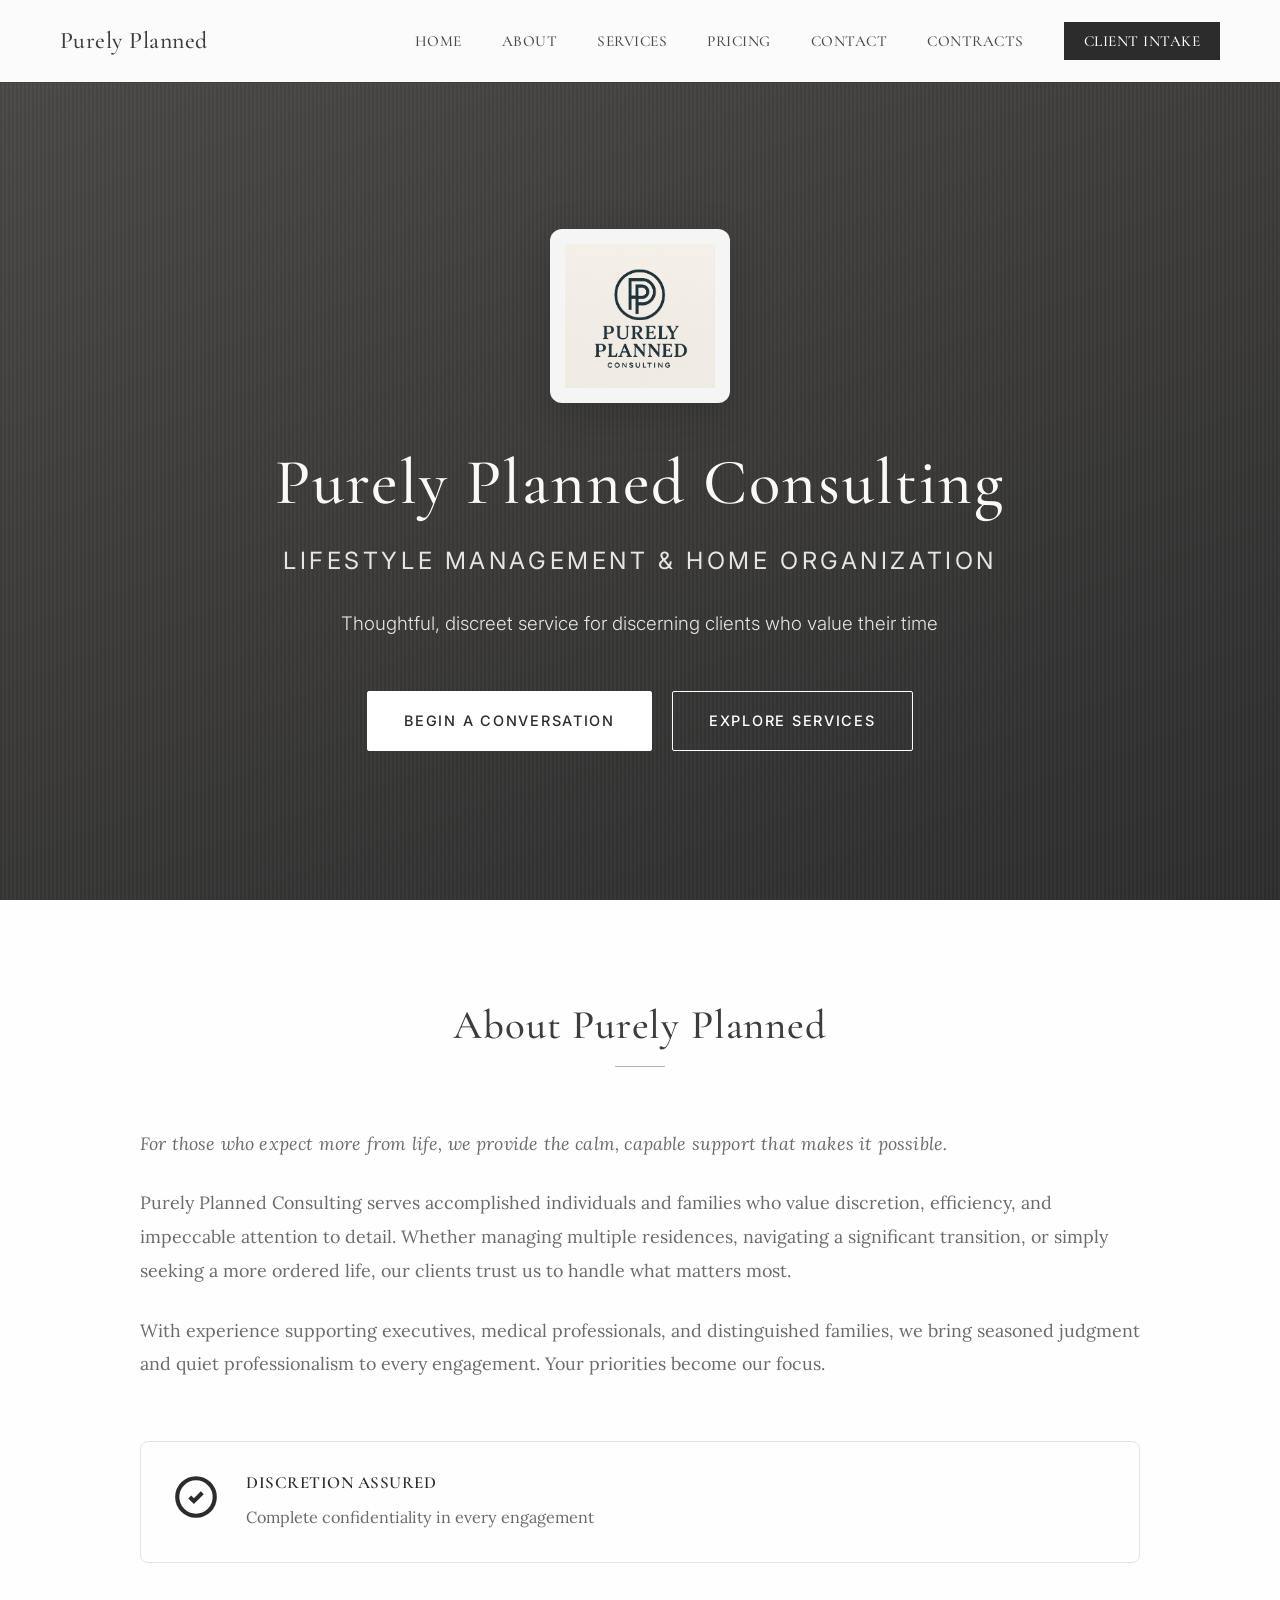
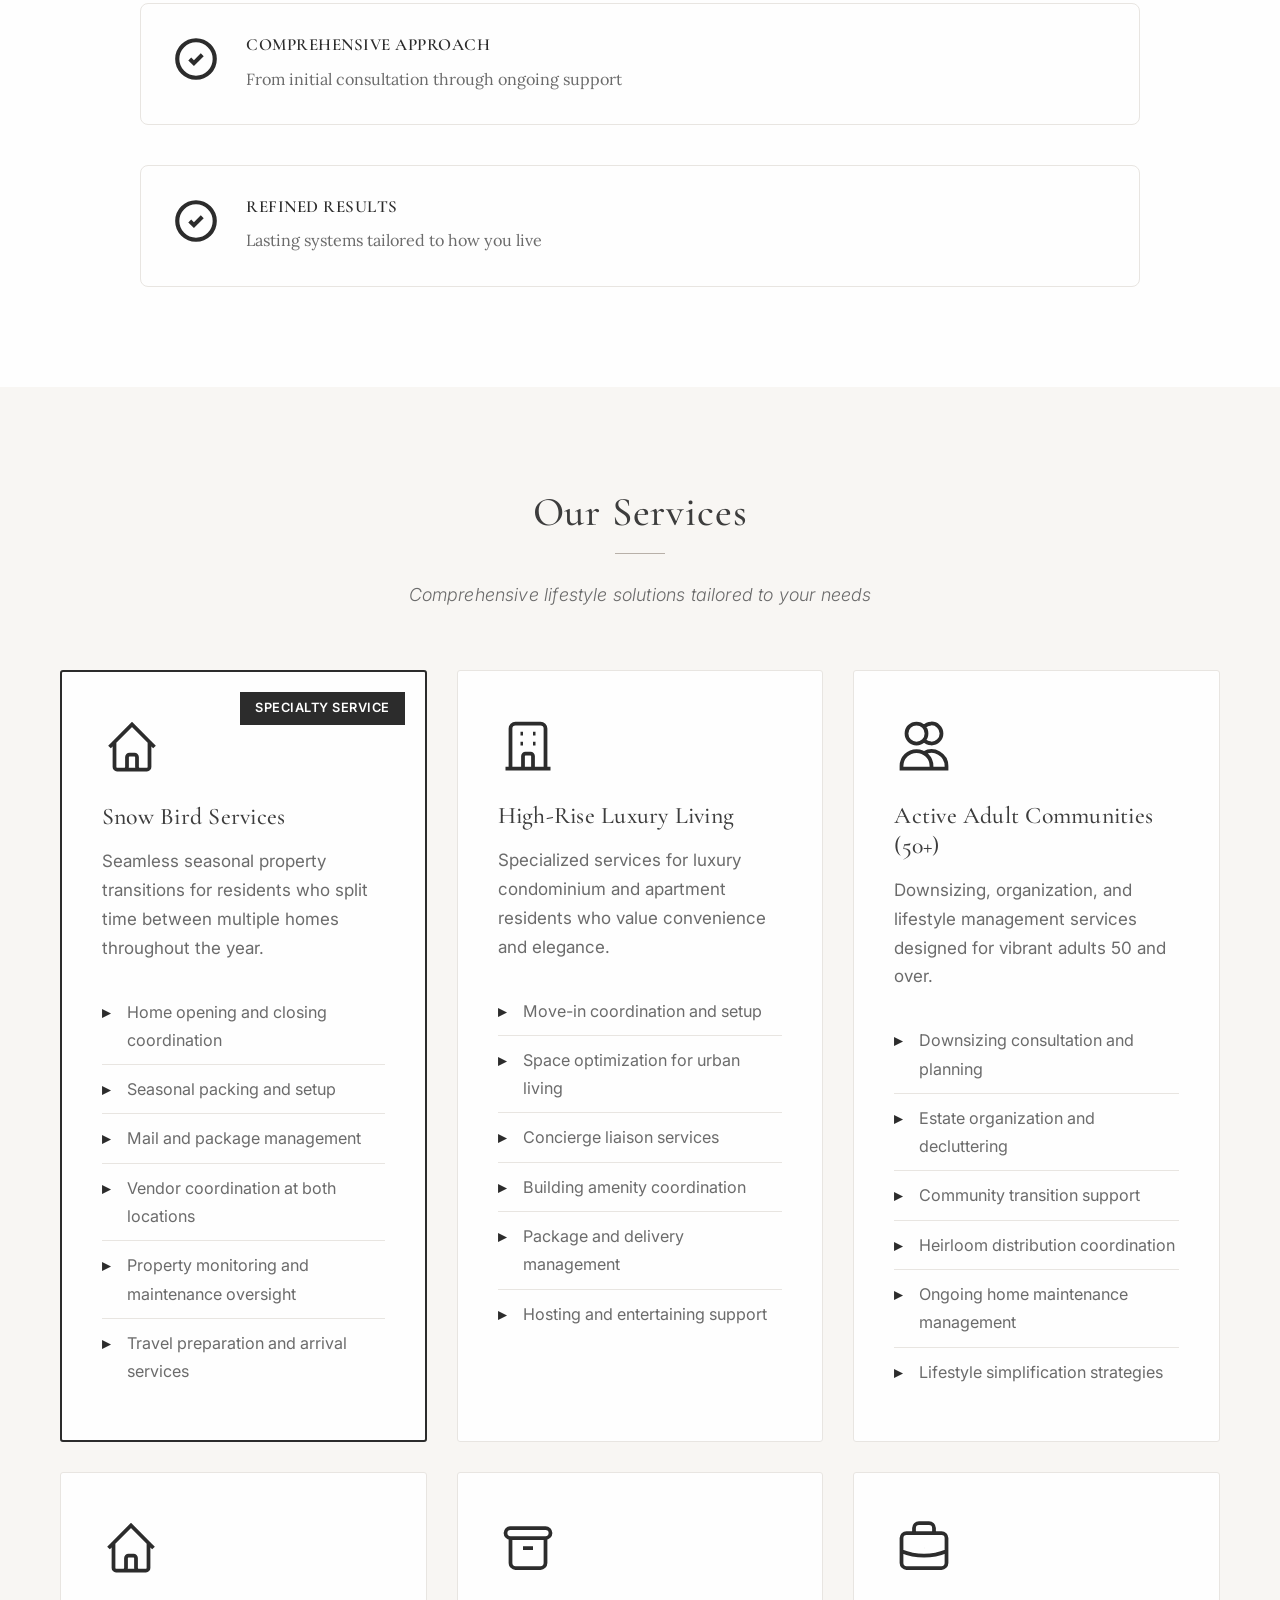
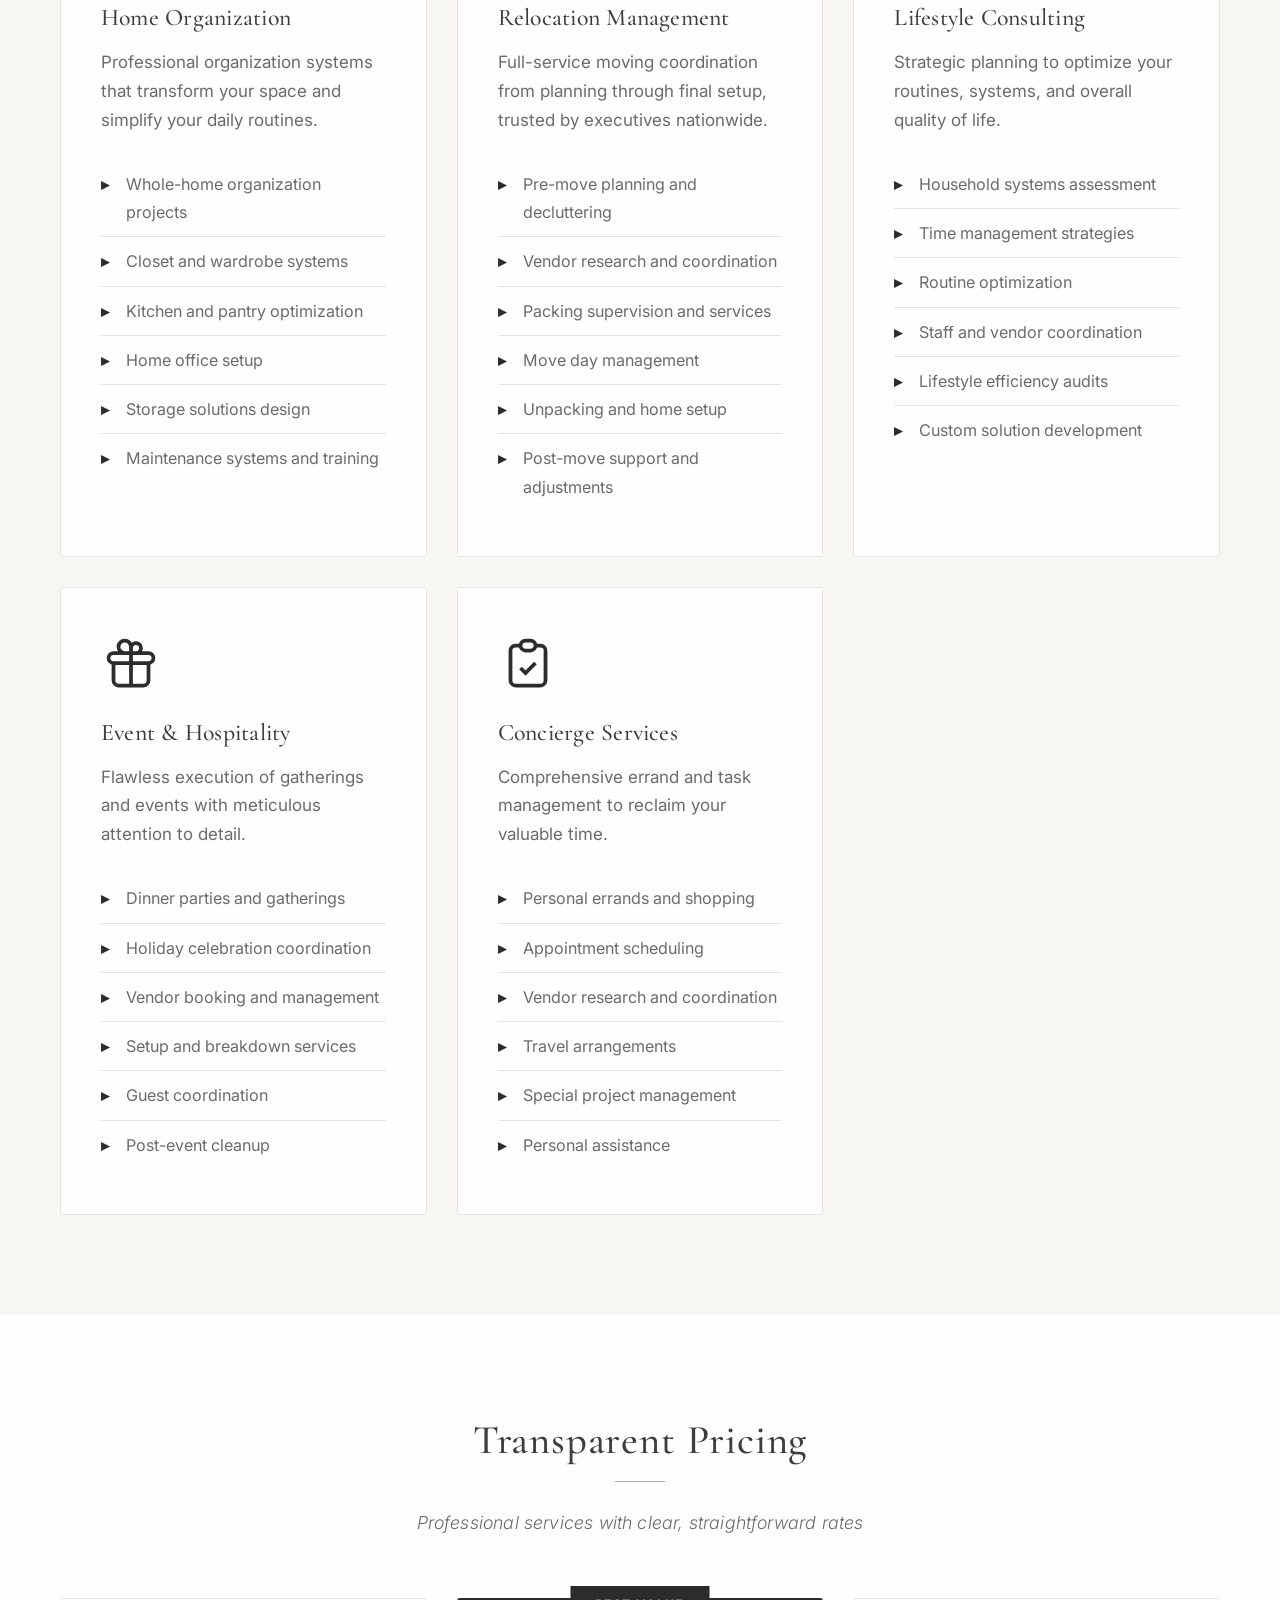
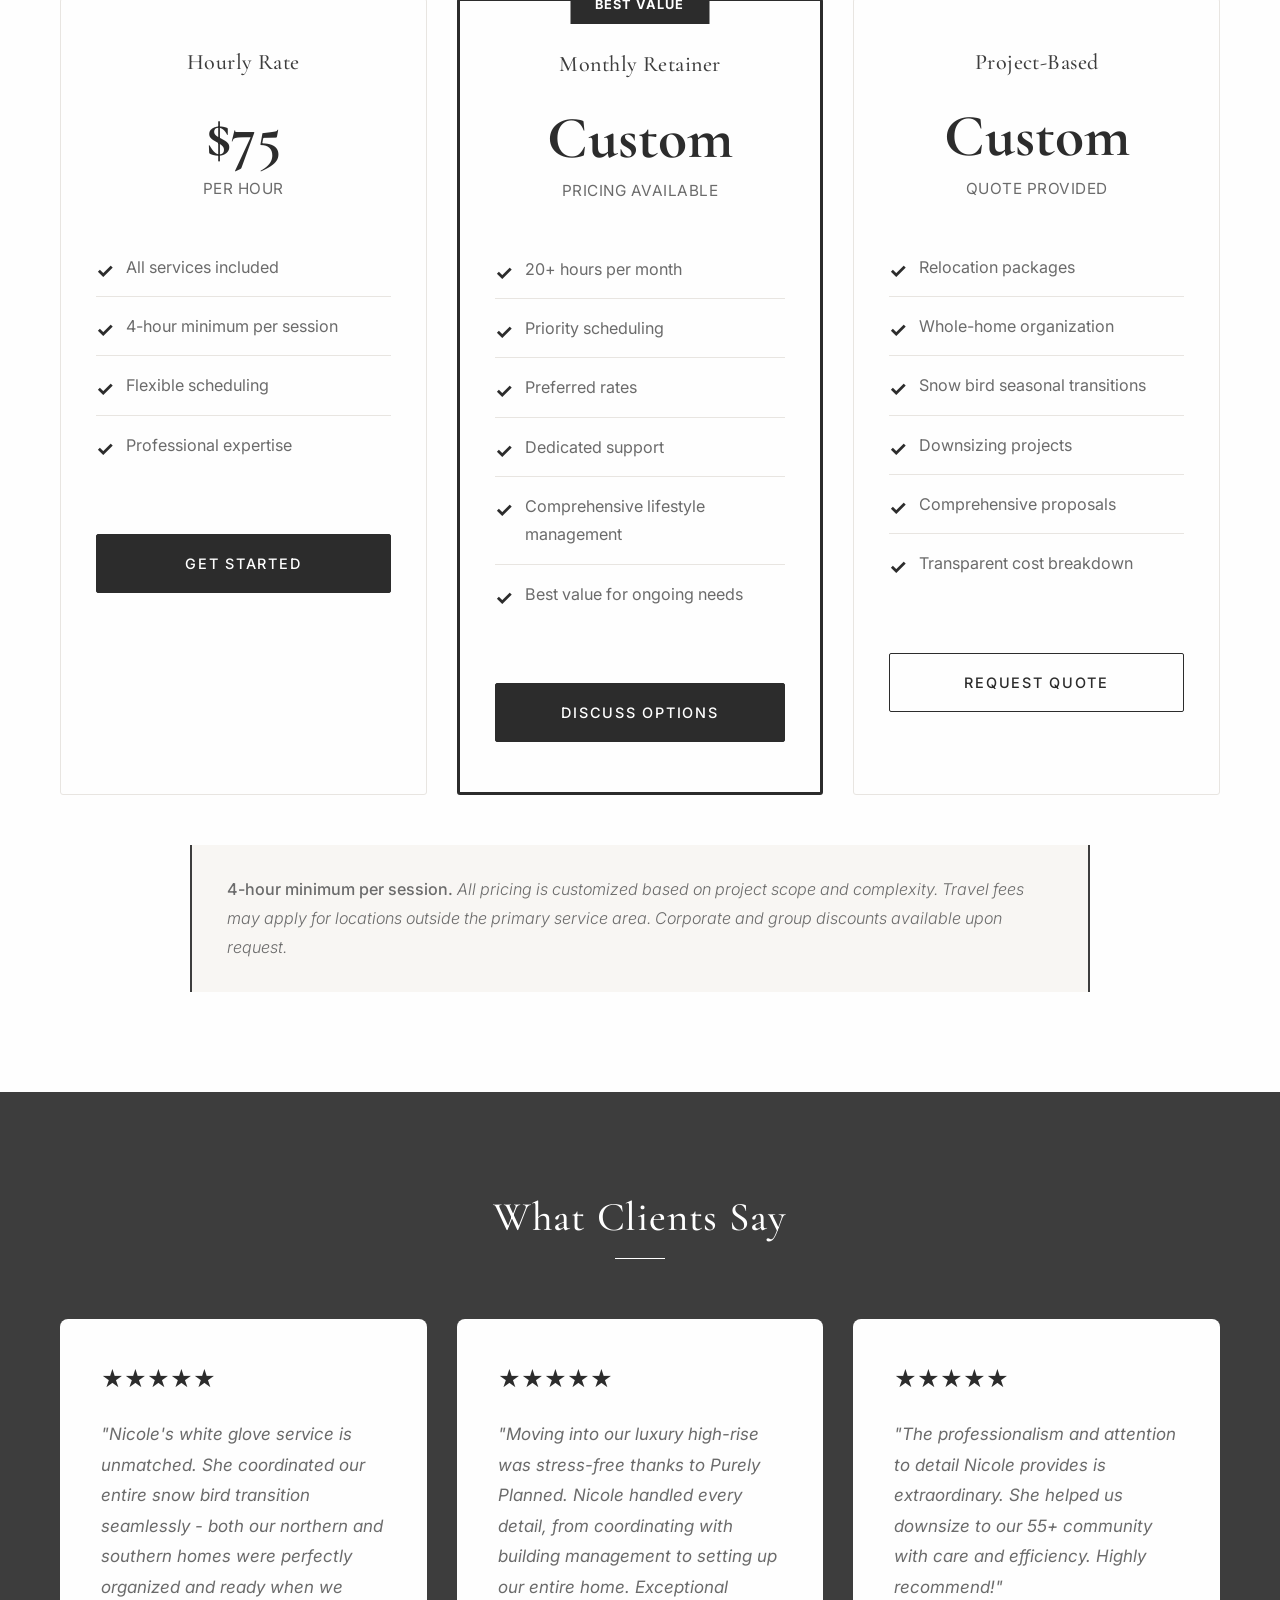
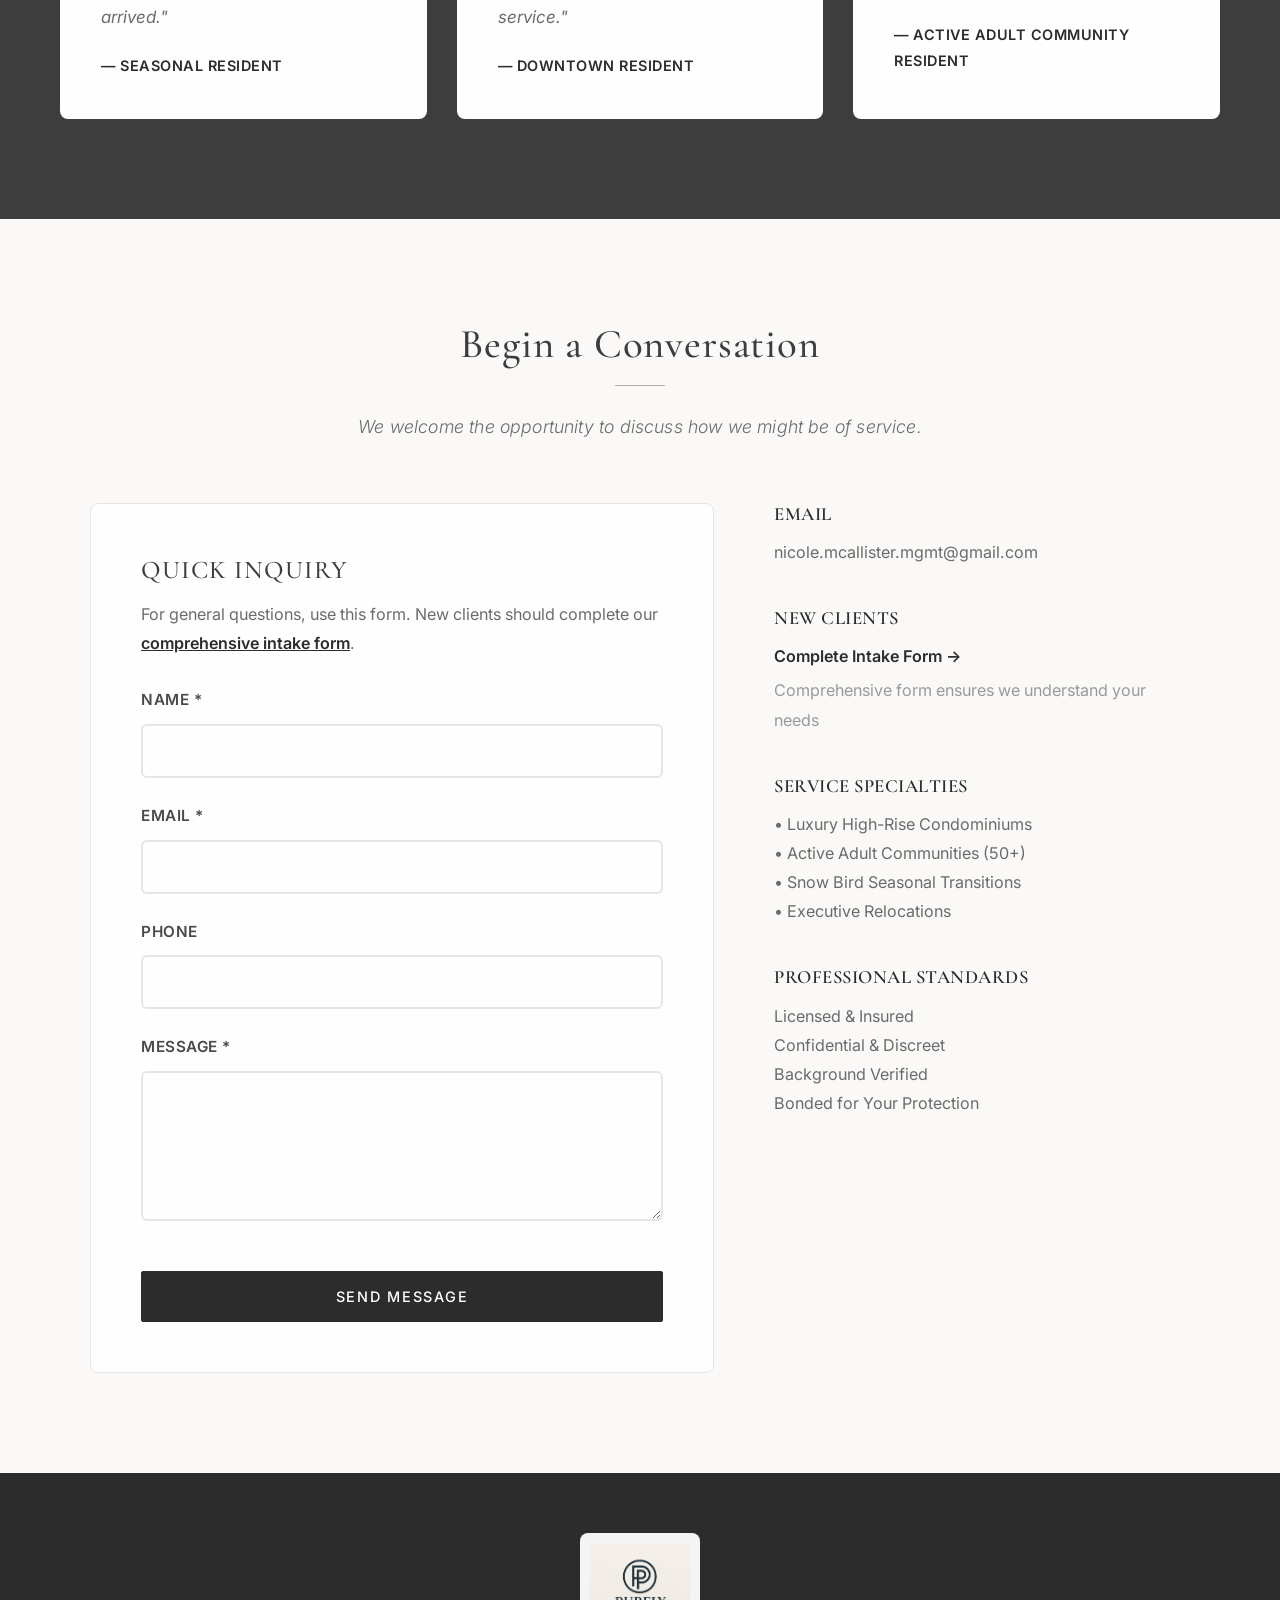
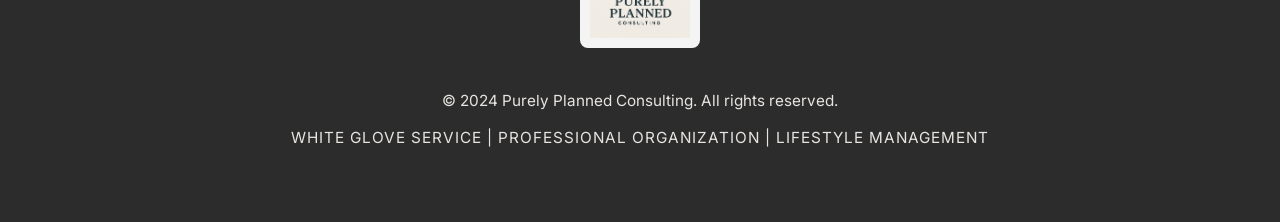
==== commit e02570c0: "Use Lora flowing serif font for About section paragraphs - Add Lora font from Google Fonts - Apply t" ====
--- a/index.html
+++ b/index.html
@@ -9,7 +9,7 @@
     <link rel="stylesheet" href="styles.css">
     <link rel="preconnect" href="https://fonts.googleapis.com">
     <link rel="preconnect" href="https://fonts.gstatic.com" crossorigin>
-    <link href="https://fonts.googleapis.com/css2?family=Cormorant+Garamond:wght@400;500;600;700&family=Inter:wght@300;400;500;600&display=swap" rel="stylesheet">
+    <link href="https://fonts.googleapis.com/css2?family=Cormorant+Garamond:wght@400;500;600;700&family=Inter:wght@300;400;500;600&family=Lora:ital,wght@0,400;0,500;1,400;1,500&display=swap" rel="stylesheet">
 </head>
 <body>
     <!-- Navigation -->
--- a/styles.css
+++ b/styles.css
@@ -82,11 +82,13 @@
 }
 
 .lead {
-    font-size: 1.4rem;
-    font-weight: 400;
-    color: var(--color-dark-gray);
+    font-size: 1.3rem;
+    font-weight: 300;
+    font-style: italic;
+    color: var(--color-medium-gray);
     margin-bottom: 1.5rem;
-    line-height: 1.6;
+    line-height: 1.7;
+    letter-spacing: 0.01em;
 }
 
 /* ==========================================
@@ -360,10 +362,13 @@
 }
 
 .section-description {
-    font-size: 1.1rem;
+    font-size: 1.05rem;
     color: var(--color-medium-gray);
     max-width: 700px;
     margin: 0 auto;
+    font-weight: 300;
+    font-style: italic;
+    letter-spacing: 0.01em;
 }
 
 /* ==========================================
@@ -381,9 +386,17 @@
 }
 
 .about-text p {
-    font-size: 1.1rem;
-    line-height: 1.8;
+    font-size: 1.05rem;
+    line-height: 1.9;
     margin-bottom: 1.5rem;
+    font-weight: 400;
+    color: var(--color-medium-gray);
+    font-family: 'Lora', Georgia, serif;
+}
+
+.about-text p.lead {
+    font-family: 'Lora', Georgia, serif;
+    font-style: italic;
 }
 
 .about-highlights {
@@ -656,9 +669,10 @@
 .pricing-note {
     max-width: 900px;
     margin: 50px auto 0;
-    padding: 30px;
-    background-color: var(--color-off-white);
-    border-left: 4px solid var(--color-black);
+    padding: 30px 35px;
+    background-color: var(--color-ivory);
+    border-left: 2px solid var(--color-charcoal);
+    border-right: 2px solid var(--color-charcoal);
 }
 
 .pricing-note p {
@@ -666,6 +680,13 @@
     font-size: 0.95rem;
     color: var(--color-medium-gray);
     line-height: 1.8;
+    font-weight: 300;
+    font-style: italic;
+}
+
+.pricing-note p strong {
+    font-weight: 500;
+    font-style: normal;
 }
 
 /* ==========================================
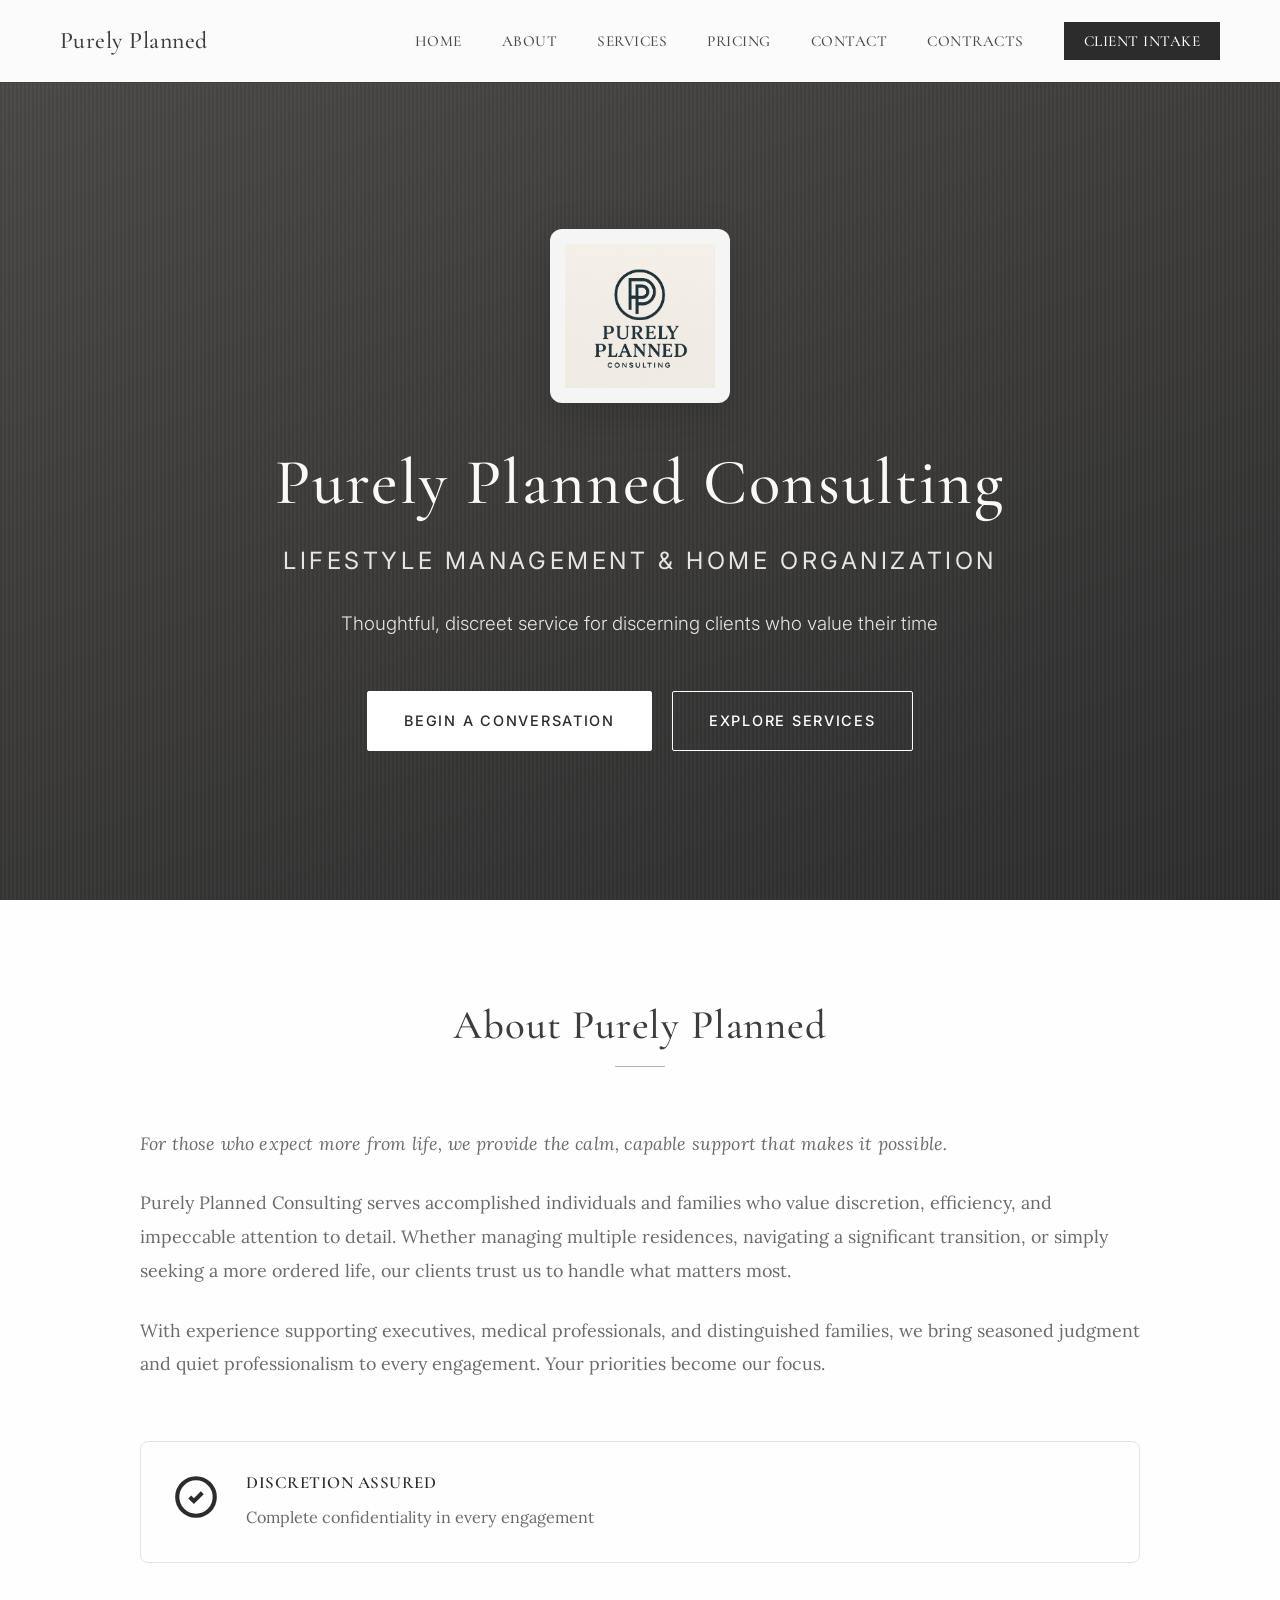
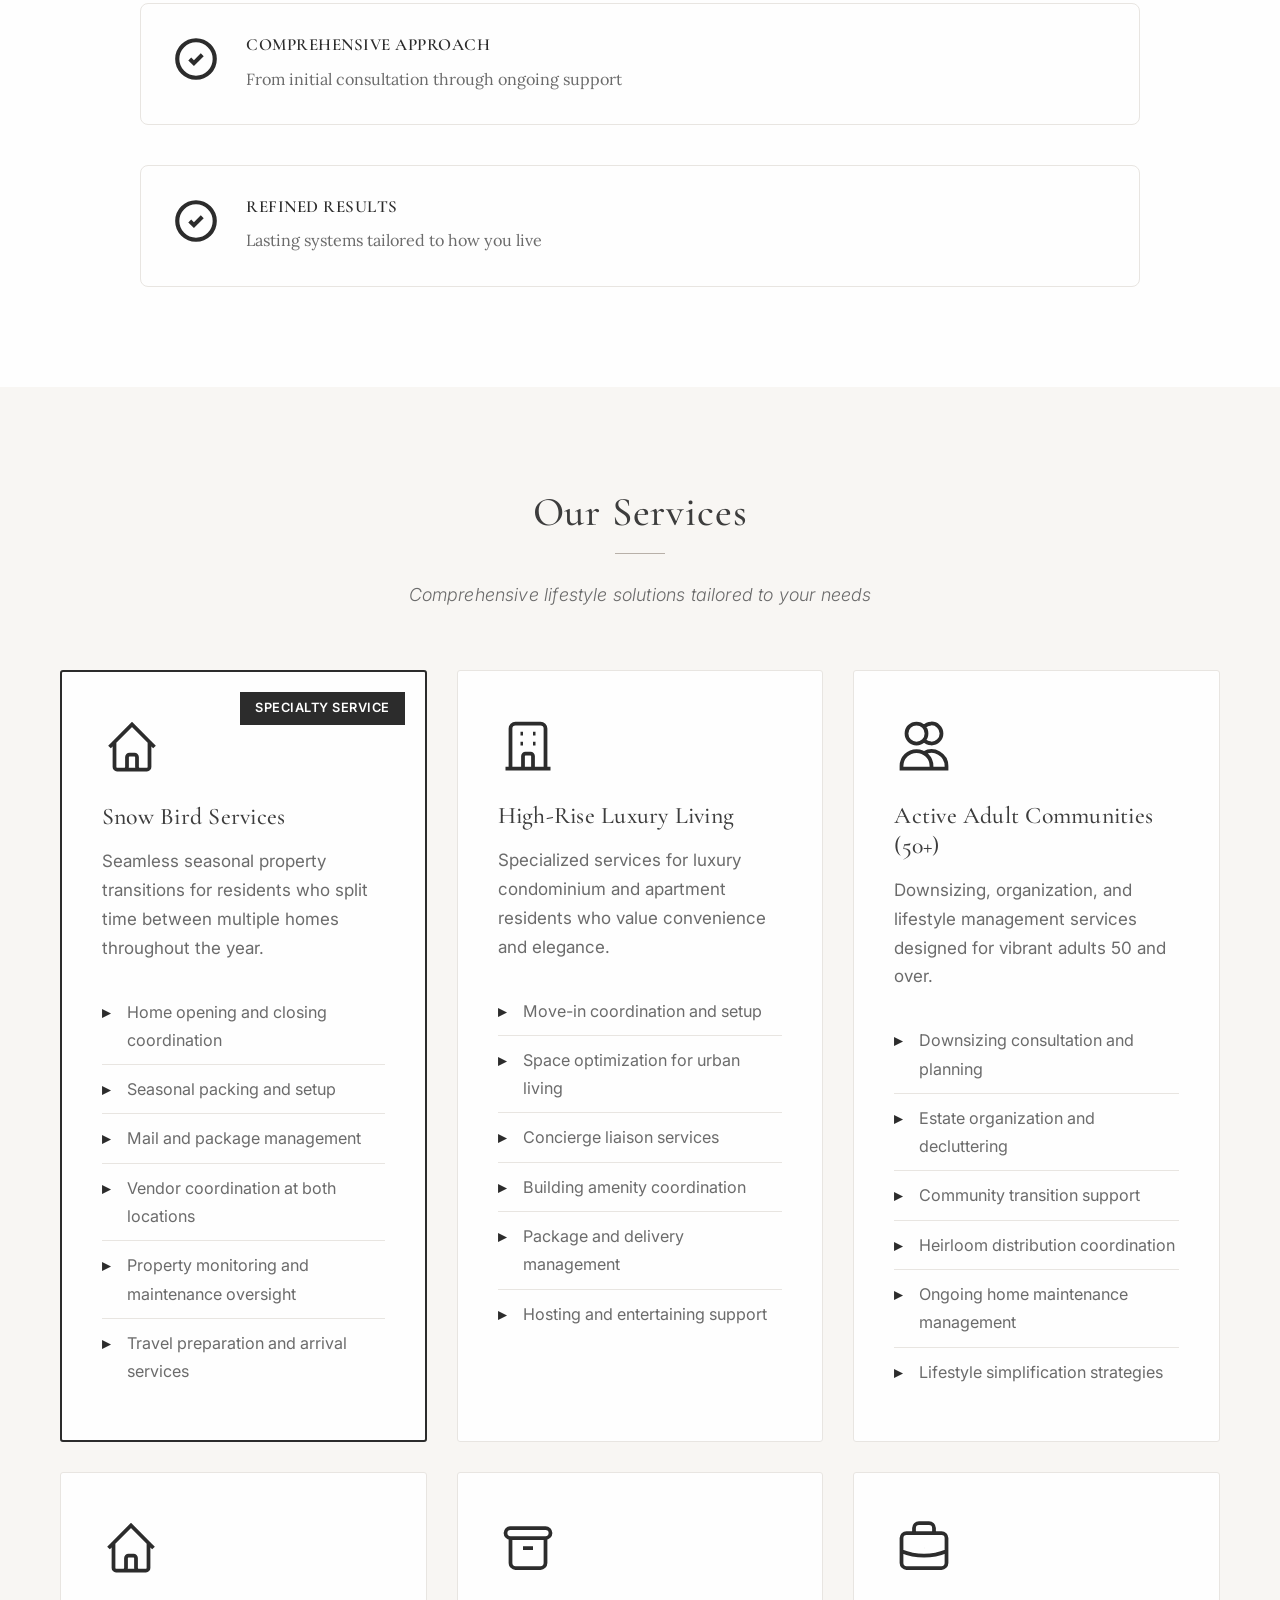
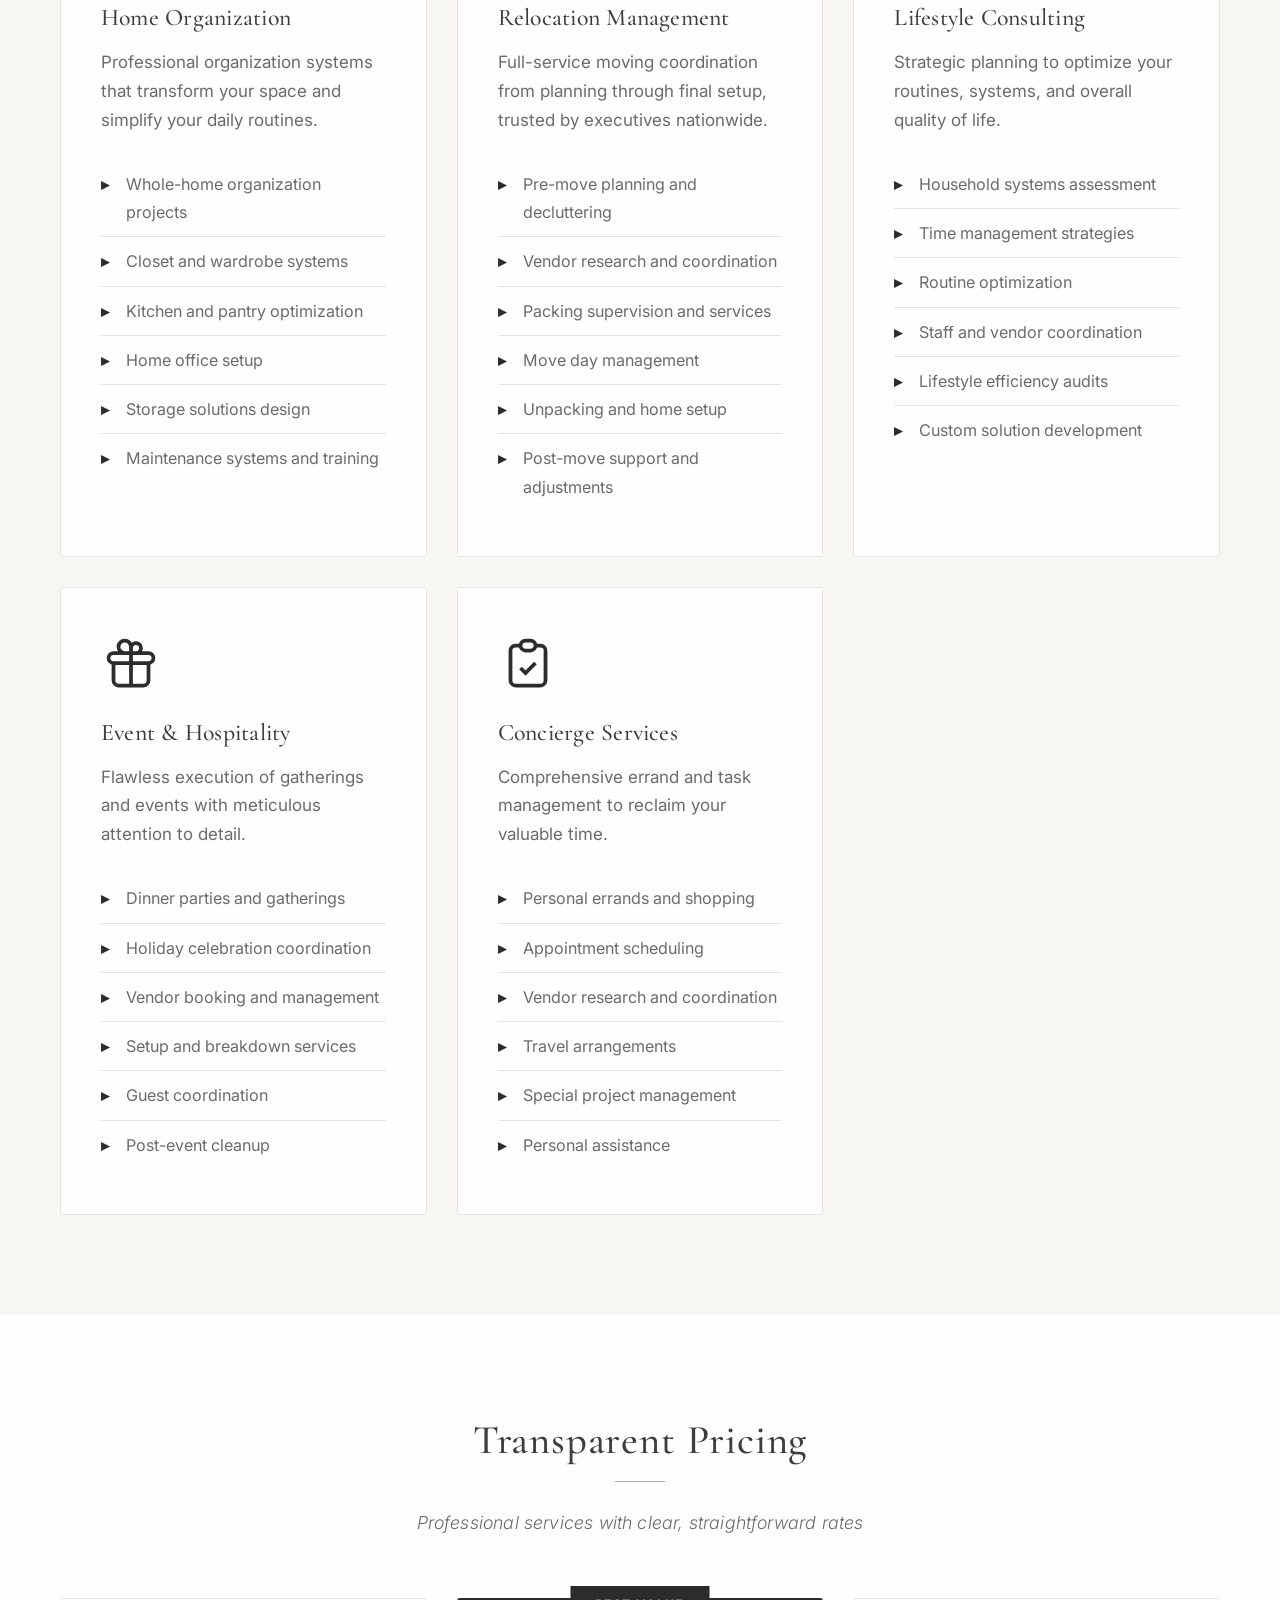
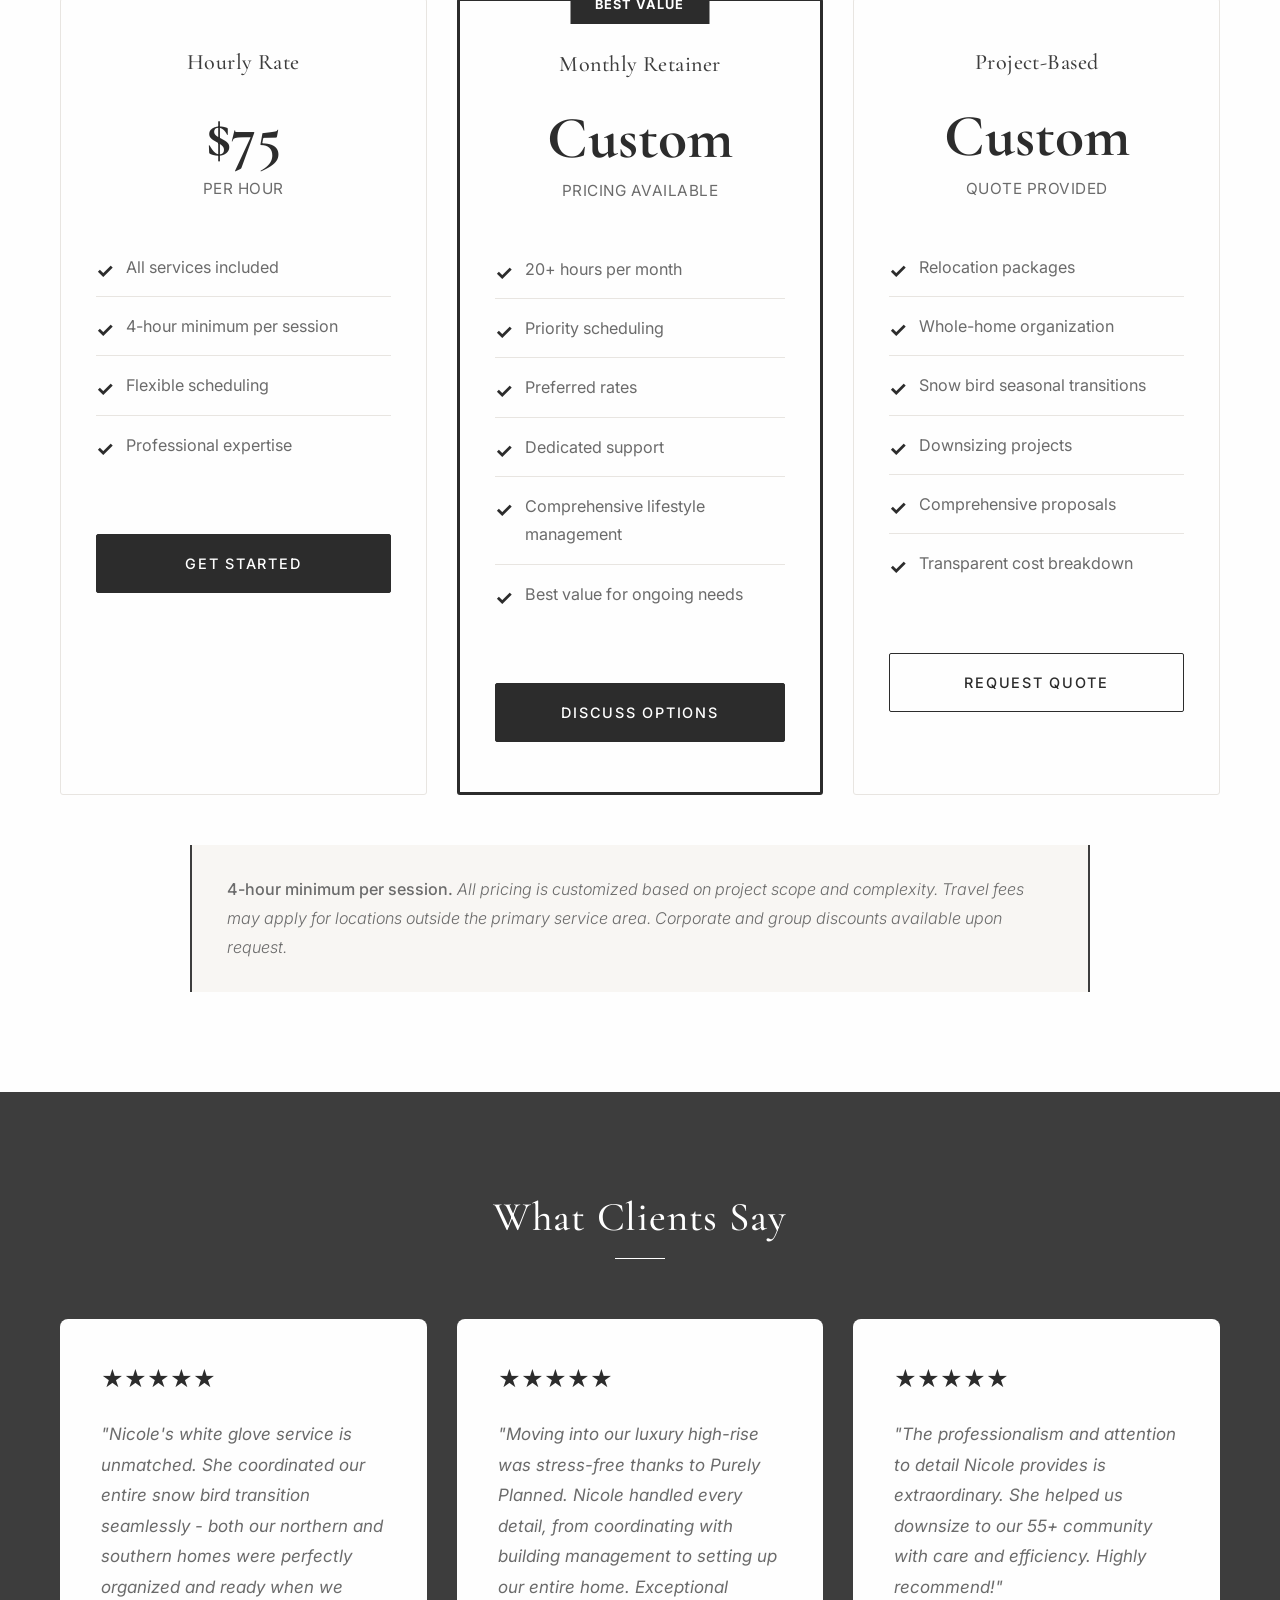
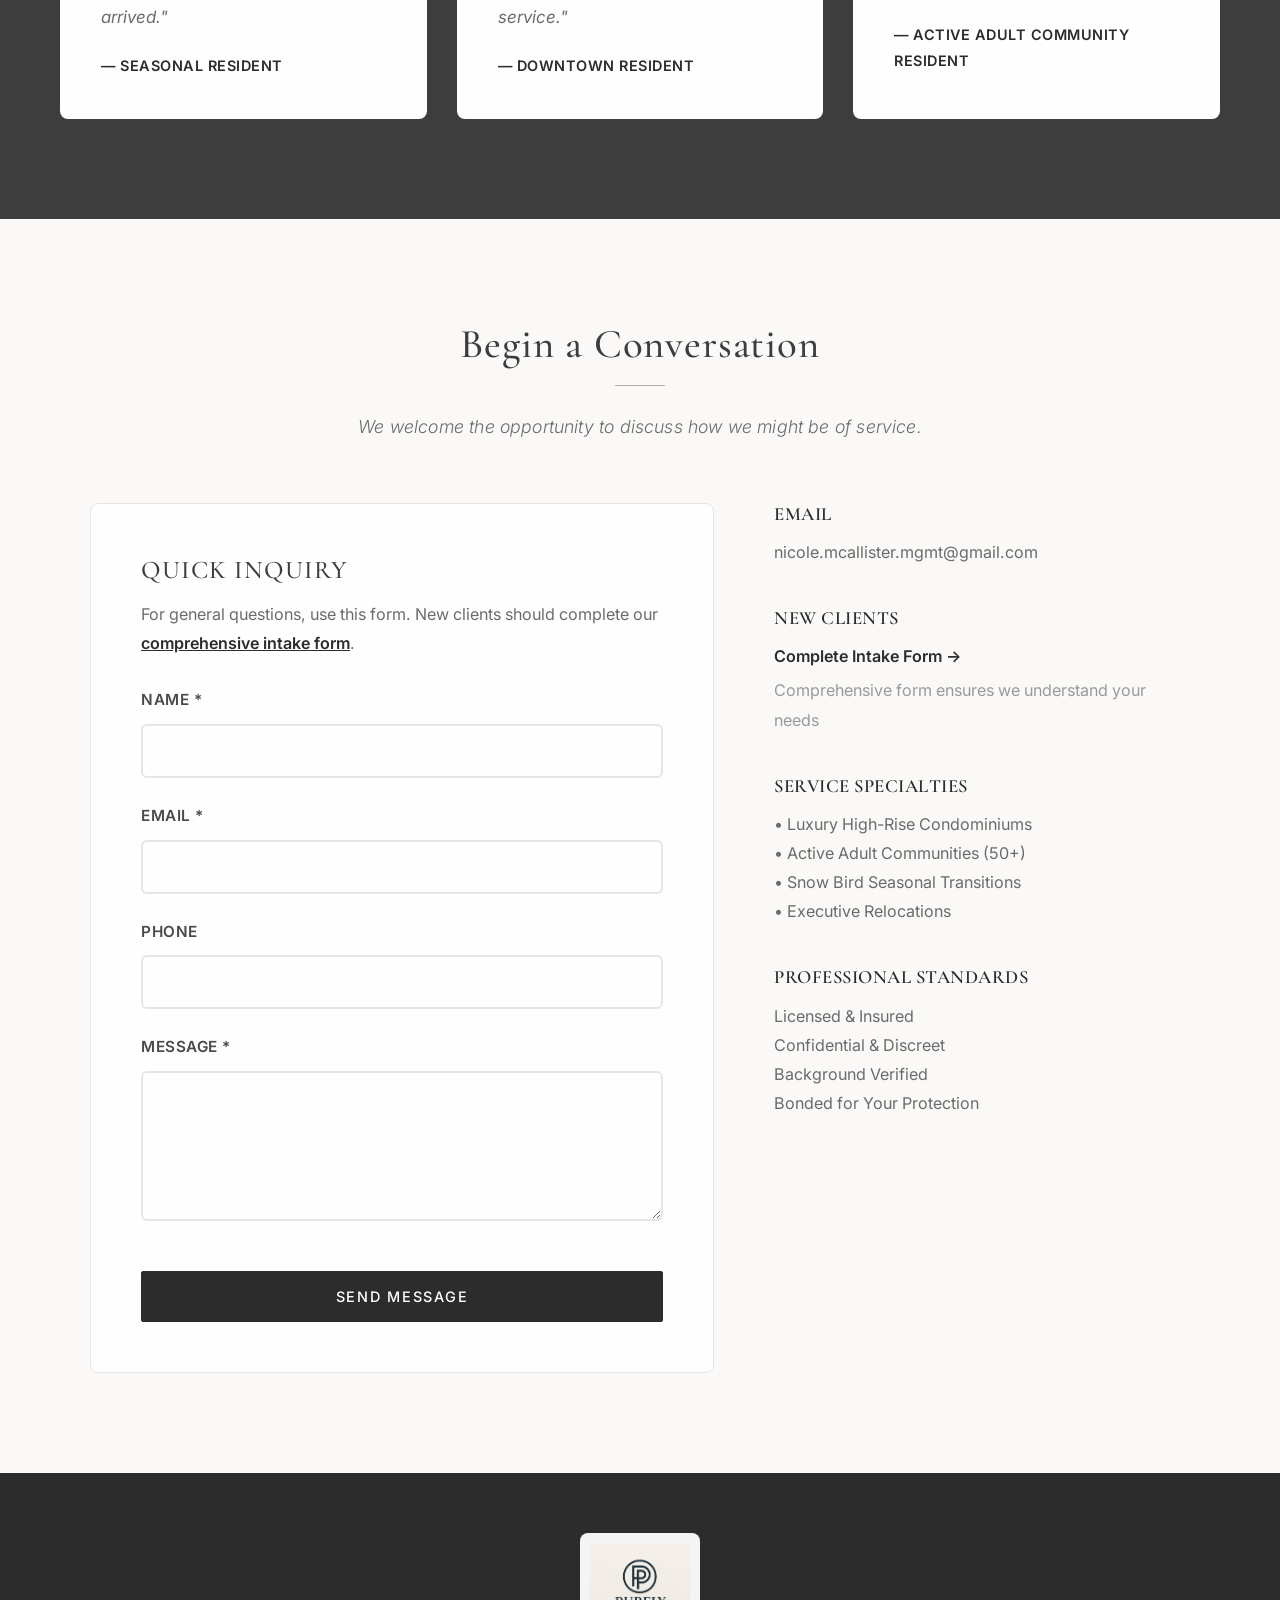
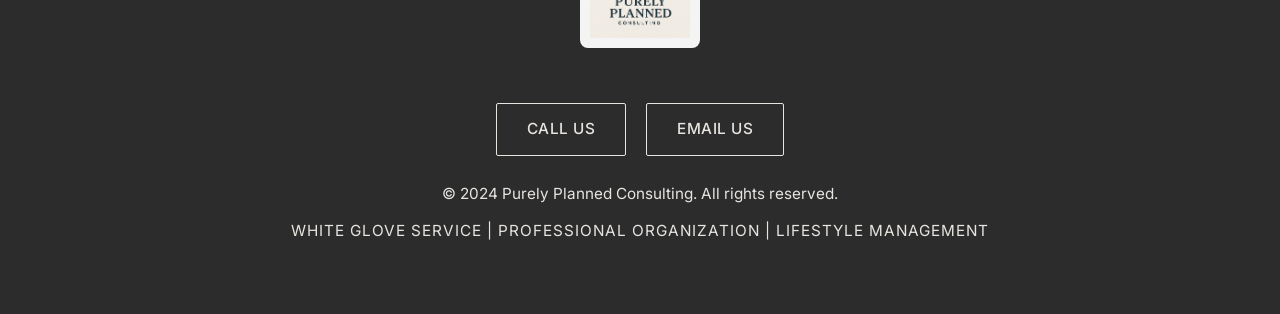
==== commit 6cf03342: "Add call and email buttons to footer across all pages - Added "Call Us" button linking to tel:443-28" ====
--- a/index.html
+++ b/index.html
@@ -419,6 +419,10 @@
         <div class="container">
             <div class="footer-content">
                 <img src="nicole.png" alt="Purely Planned Consulting" class="footer-logo">
+                <div class="footer-contact-buttons">
+                    <a href="tel:443-280-9329" class="btn btn-footer">Call Us</a>
+                    <a href="mailto:nicole.mccalister.mgmt@gmail.com" class="btn btn-footer">Email Us</a>
+                </div>
                 <p>&copy; 2024 Purely Planned Consulting. All rights reserved.</p>
                 <p class="footer-tagline">White Glove Service | Professional Organization | Lifestyle Management</p>
             </div>
--- a/styles.css
+++ b/styles.css
@@ -931,6 +931,28 @@
     letter-spacing: 1px;
 }
 
+.footer-contact-buttons {
+    display: flex;
+    justify-content: center;
+    gap: 20px;
+    margin: 25px 0;
+}
+
+.btn-footer {
+    background-color: transparent;
+    color: var(--color-very-light-gray);
+    border: 1px solid var(--color-very-light-gray);
+    padding: 12px 30px;
+    font-size: 0.9rem;
+    letter-spacing: 0.5px;
+    transition: var(--transition-smooth);
+}
+
+.btn-footer:hover {
+    background-color: var(--color-very-light-gray);
+    color: #2c2c2c;
+}
+
 /* ==========================================
    RESPONSIVE DESIGN
    ========================================== */
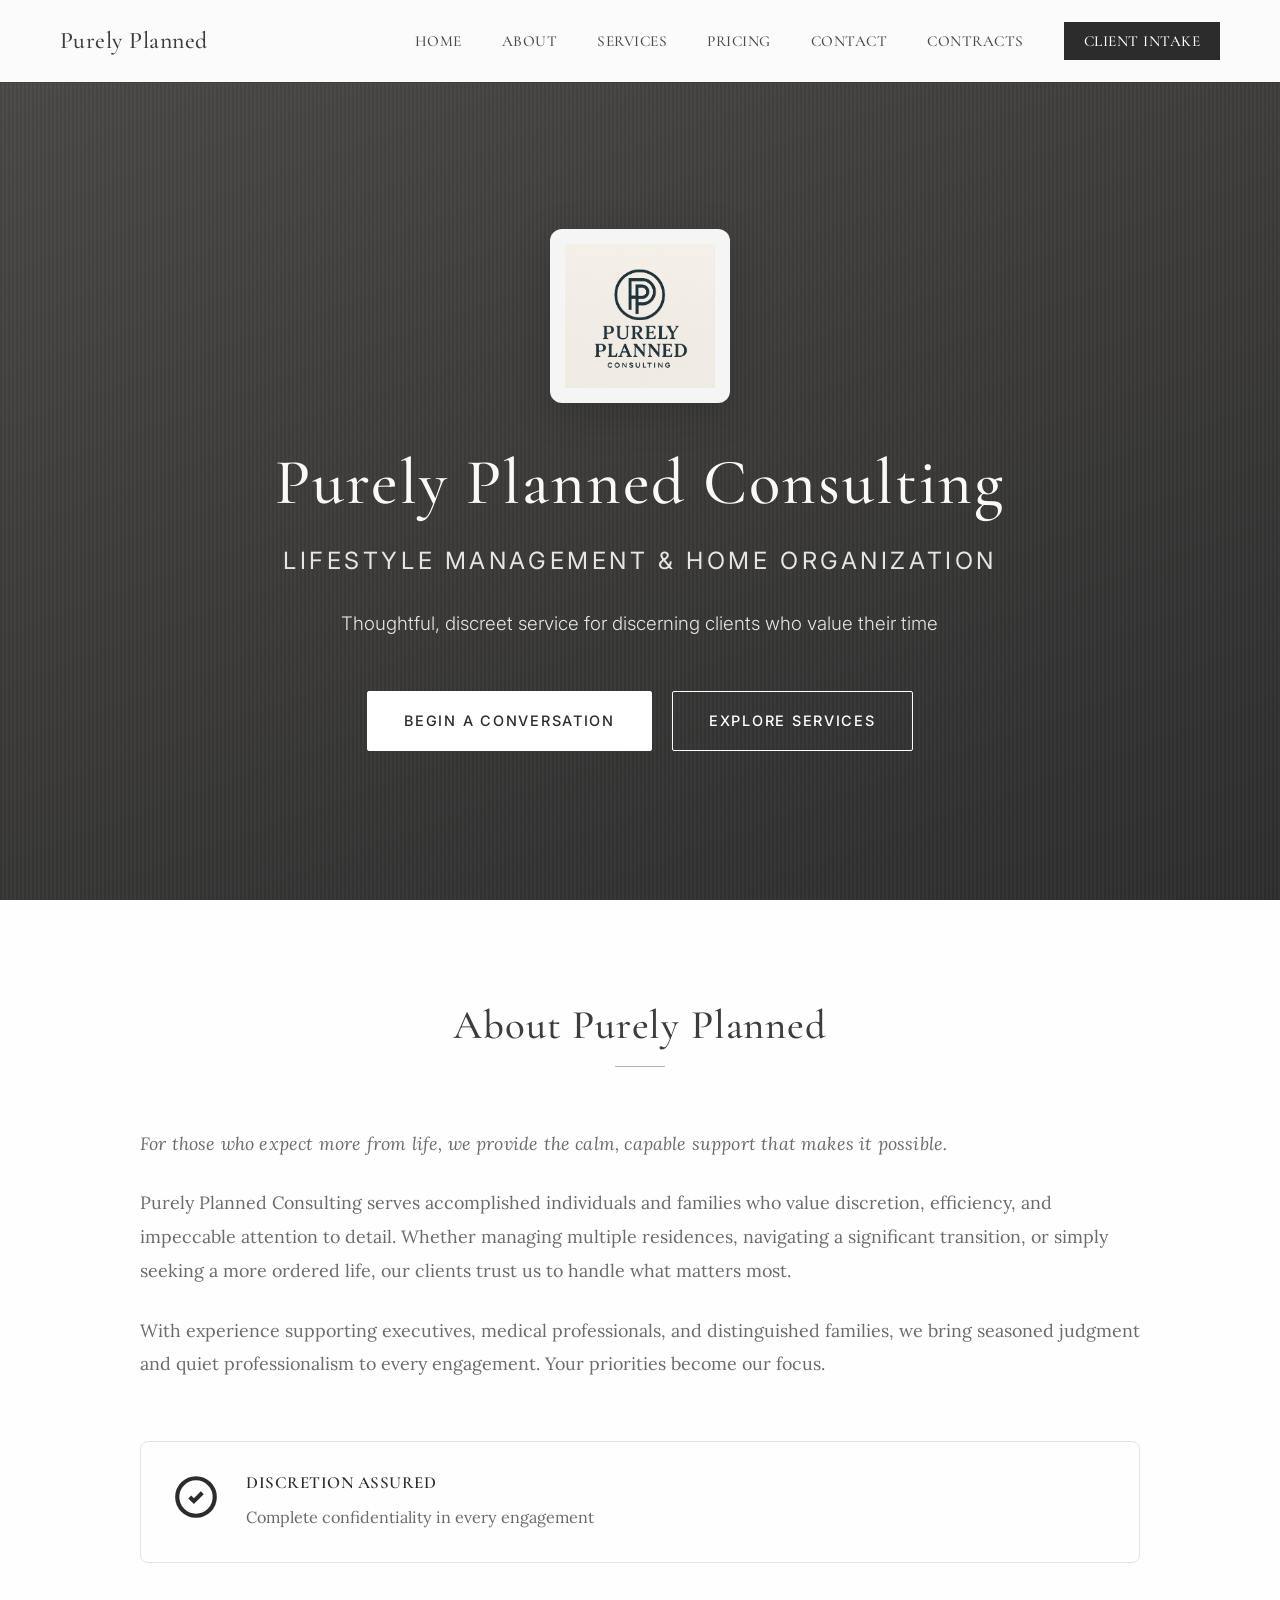
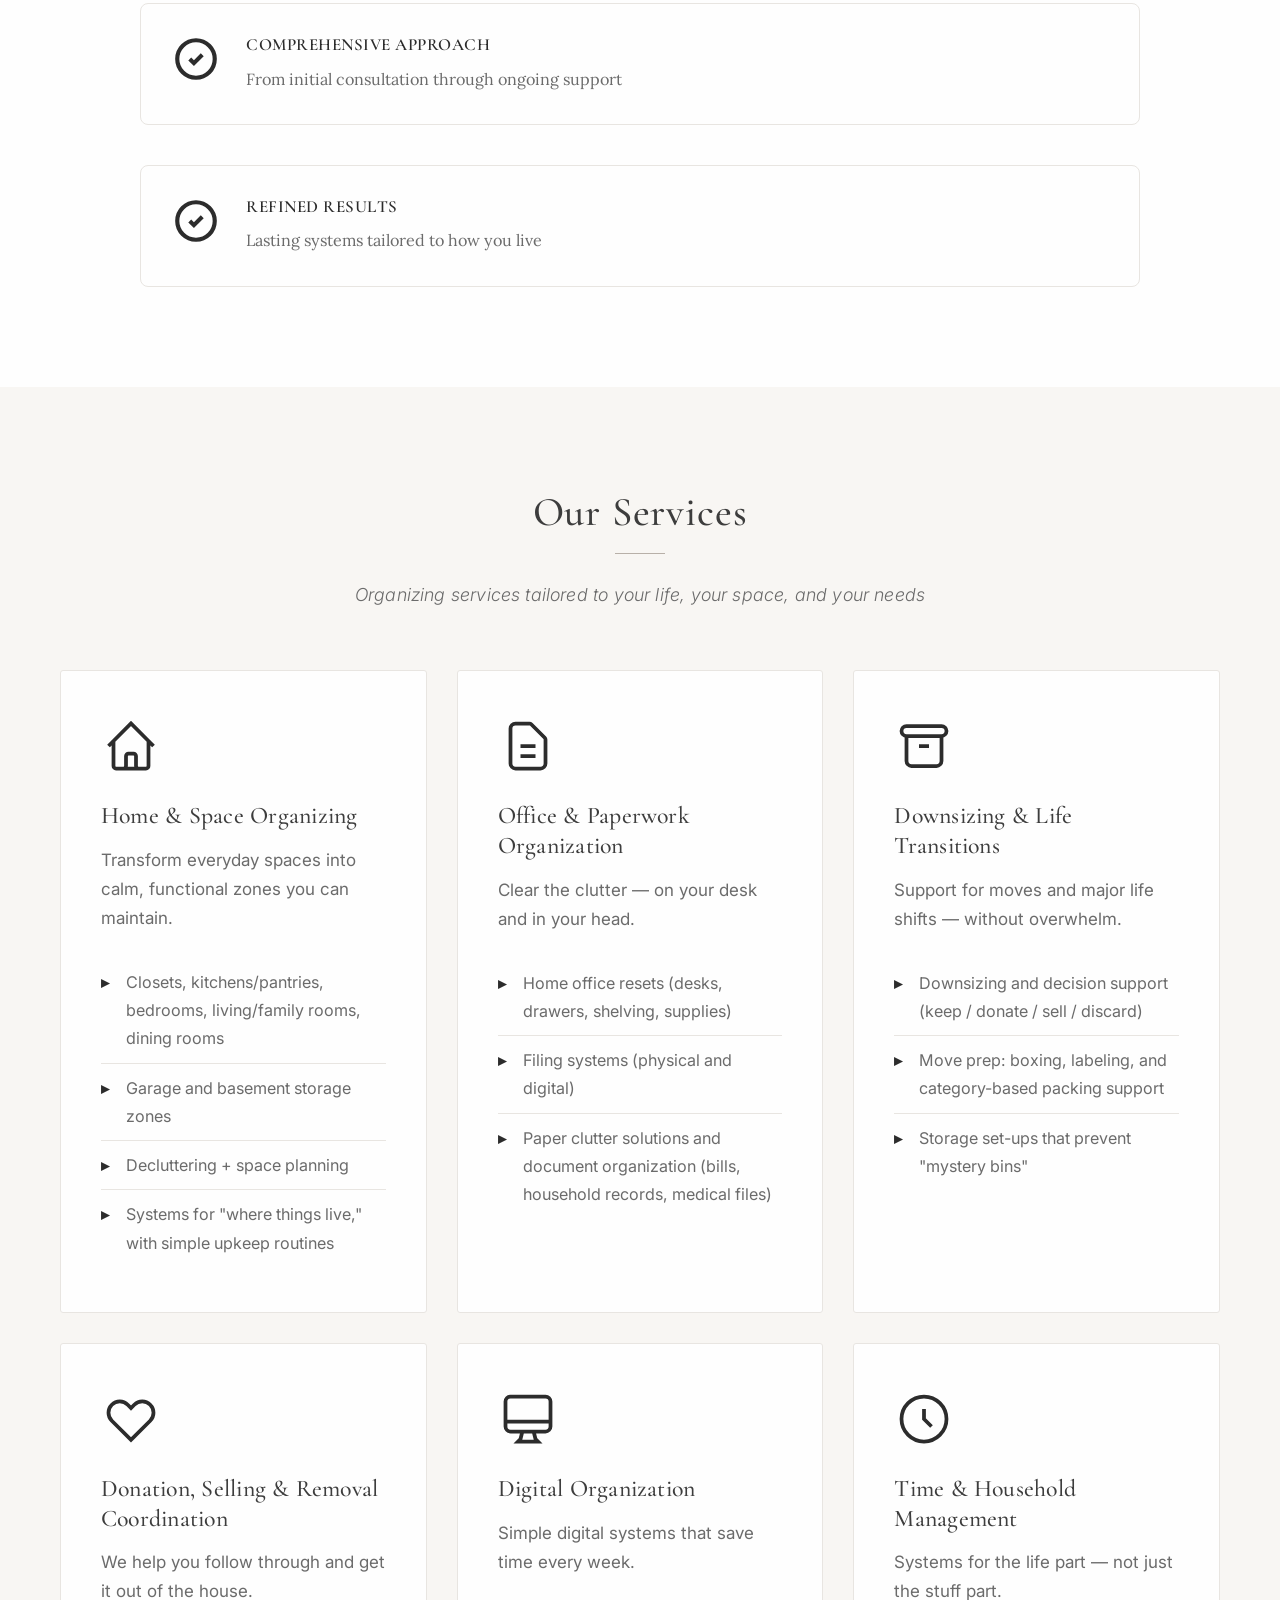
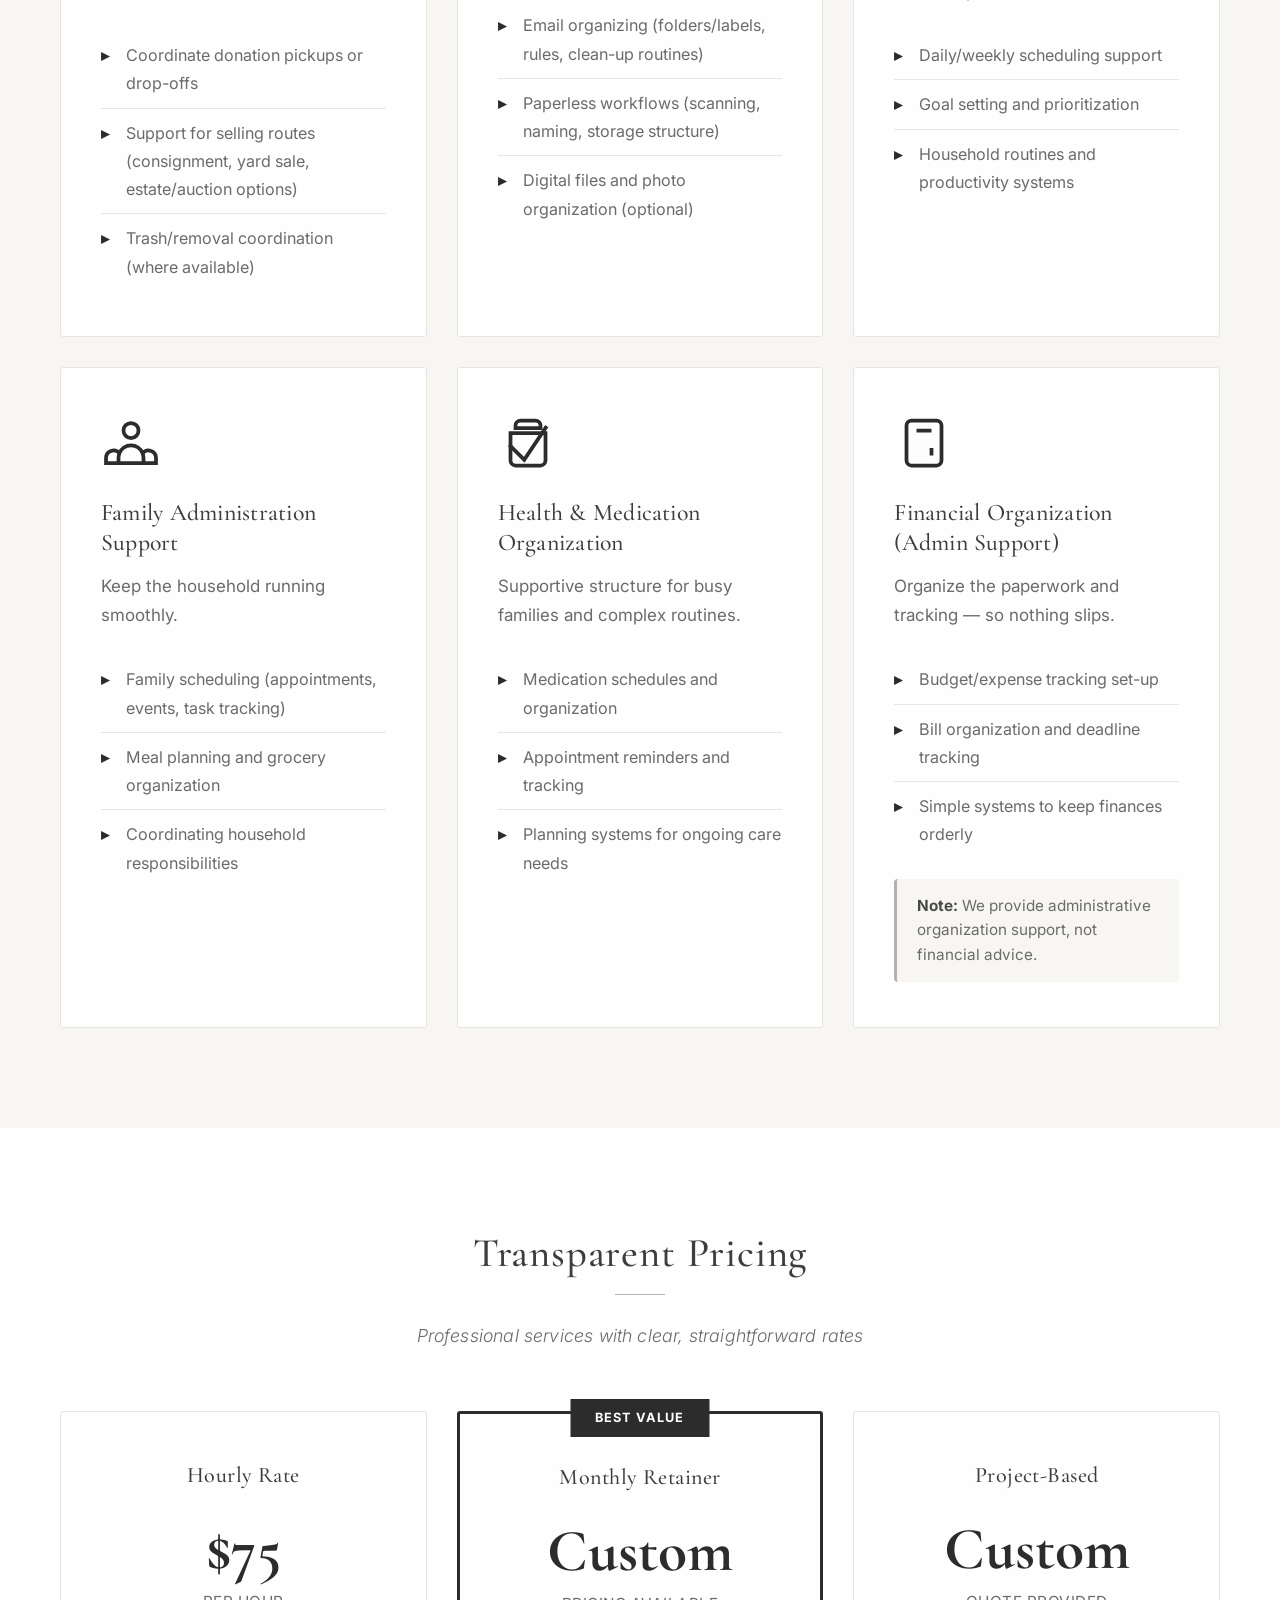
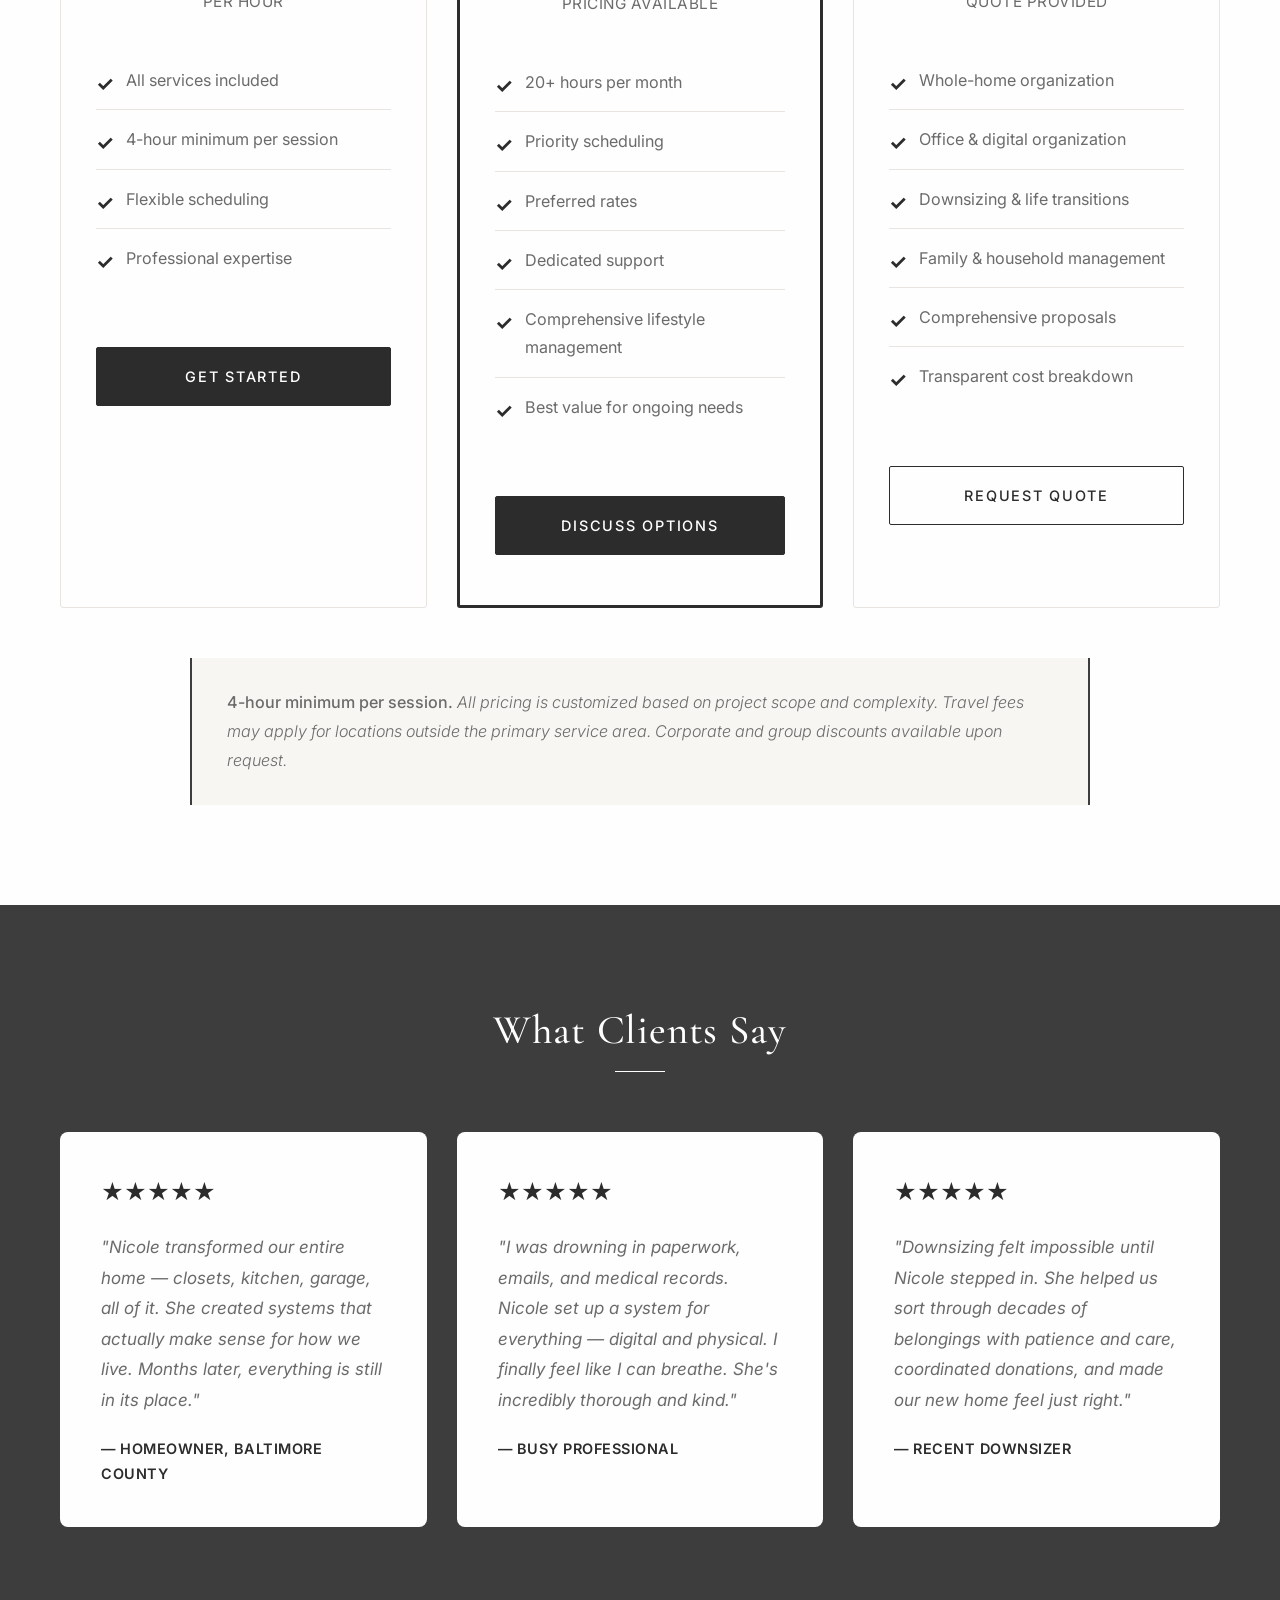
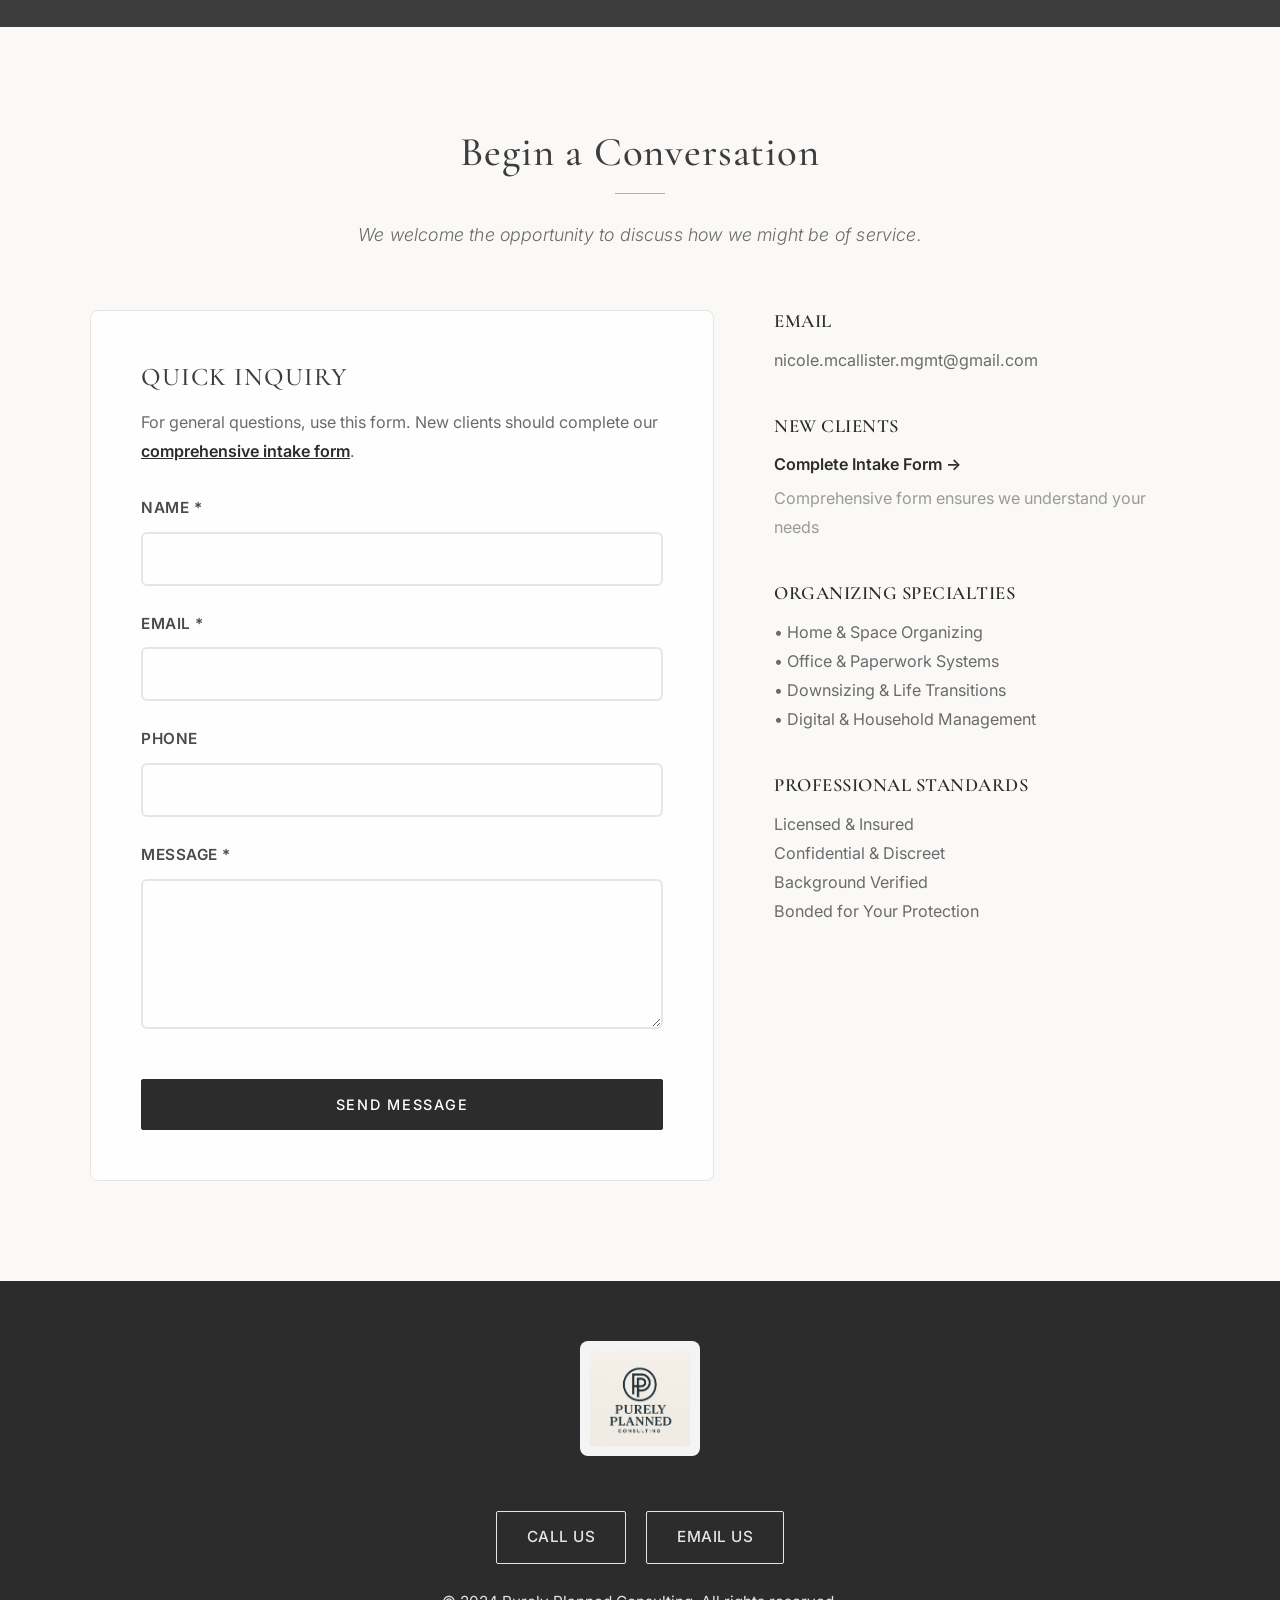
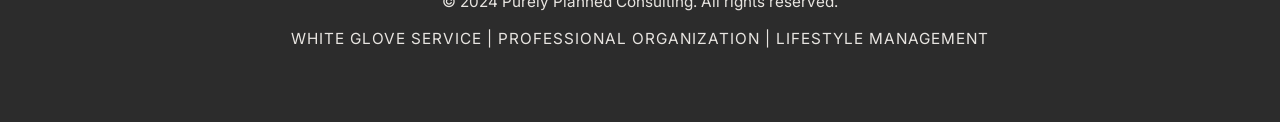
==== commit 08105ea1: "Replace services with 9 new organizing-focused offerings - Replace 8 old services (Snow Bird, High-R" ====
--- a/index.html
+++ b/index.html
@@ -106,76 +106,36 @@
             <div class="section-header">
                 <h2>Our Services</h2>
                 <div class="section-divider"></div>
-                <p class="section-description">Comprehensive lifestyle solutions tailored to your needs</p>
+                <p class="section-description">Organizing services tailored to your life, your space, and your needs</p>
             </div>
             <div class="services-grid">
-                <div class="service-card featured">
-                    <div class="service-badge">Specialty Service</div>
+                <div class="service-card">
                     <div class="service-icon">
                         <svg viewBox="0 0 24 24" fill="none" stroke="currentColor" stroke-width="2">
                             <path d="M3 12l2-2m0 0l7-7 7 7M5 10v10a1 1 0 001 1h3m10-11l2 2m-2-2v10a1 1 0 01-1 1h-3m-6 0a1 1 0 001-1v-4a1 1 0 011-1h2a1 1 0 011 1v4a1 1 0 001 1m-6 0h6"/>
                         </svg>
                     </div>
-                    <h3>Snow Bird Services</h3>
-                    <p>Seamless seasonal property transitions for residents who split time between multiple homes throughout the year.</p>
-                    <ul class="service-features">
-                        <li>Home opening and closing coordination</li>
-                        <li>Seasonal packing and setup</li>
-                        <li>Mail and package management</li>
-                        <li>Vendor coordination at both locations</li>
-                        <li>Property monitoring and maintenance oversight</li>
-                        <li>Travel preparation and arrival services</li>
-                    </ul>
-                </div>
-                <div class="service-card">
-                    <div class="service-icon">
-                        <svg viewBox="0 0 24 24" fill="none" stroke="currentColor" stroke-width="2">
-                            <path d="M19 21V5a2 2 0 00-2-2H7a2 2 0 00-2 2v16m14 0h2m-2 0h-5m-9 0H3m2 0h5M9 7h1m-1 4h1m4-4h1m-1 4h1m-5 10v-5a1 1 0 011-1h2a1 1 0 011 1v5m-4 0h4"/>
-                        </svg>
-                    </div>
-                    <h3>High-Rise Luxury Living</h3>
-                    <p>Specialized services for luxury condominium and apartment residents who value convenience and elegance.</p>
-                    <ul class="service-features">
-                        <li>Move-in coordination and setup</li>
-                        <li>Space optimization for urban living</li>
-                        <li>Concierge liaison services</li>
-                        <li>Building amenity coordination</li>
-                        <li>Package and delivery management</li>
-                        <li>Hosting and entertaining support</li>
-                    </ul>
-                </div>
-                <div class="service-card">
-                    <div class="service-icon">
-                        <svg viewBox="0 0 24 24" fill="none" stroke="currentColor" stroke-width="2">
-                            <path d="M12 4.354a4 4 0 110 5.292M15 21H3v-1a6 6 0 0112 0v1zm0 0h6v-1a6 6 0 00-9-5.197M13 7a4 4 0 11-8 0 4 4 0 018 0z"/>
-                        </svg>
-                    </div>
-                    <h3>Active Adult Communities (50+)</h3>
-                    <p>Downsizing, organization, and lifestyle management services designed for vibrant adults 50 and over.</p>
-                    <ul class="service-features">
-                        <li>Downsizing consultation and planning</li>
-                        <li>Estate organization and decluttering</li>
-                        <li>Community transition support</li>
-                        <li>Heirloom distribution coordination</li>
-                        <li>Ongoing home maintenance management</li>
-                        <li>Lifestyle simplification strategies</li>
-                    </ul>
-                </div>
-                <div class="service-card">
-                    <div class="service-icon">
-                        <svg viewBox="0 0 24 24" fill="none" stroke="currentColor" stroke-width="2">
-                            <path d="M3 12l2-2m0 0l7-7 7 7M5 10v10a1 1 0 001 1h3m10-11l2 2m-2-2v10a1 1 0 01-1 1h-3m-6 0a1 1 0 001-1v-4a1 1 0 011-1h2a1 1 0 011 1v4a1 1 0 001 1m-6 0h6"/>
-                        </svg>
-                    </div>
-                    <h3>Home Organization</h3>
-                    <p>Professional organization systems that transform your space and simplify your daily routines.</p>
-                    <ul class="service-features">
-                        <li>Whole-home organization projects</li>
-                        <li>Closet and wardrobe systems</li>
-                        <li>Kitchen and pantry optimization</li>
-                        <li>Home office setup</li>
-                        <li>Storage solutions design</li>
-                        <li>Maintenance systems and training</li>
+                    <h3>Home & Space Organizing</h3>
+                    <p>Transform everyday spaces into calm, functional zones you can maintain.</p>
+                    <ul class="service-features">
+                        <li>Closets, kitchens/pantries, bedrooms, living/family rooms, dining rooms</li>
+                        <li>Garage and basement storage zones</li>
+                        <li>Decluttering + space planning</li>
+                        <li>Systems for "where things live," with simple upkeep routines</li>
+                    </ul>
+                </div>
+                <div class="service-card">
+                    <div class="service-icon">
+                        <svg viewBox="0 0 24 24" fill="none" stroke="currentColor" stroke-width="2">
+                            <path d="M9 12h6m-6 4h6m2 5H7a2 2 0 01-2-2V5a2 2 0 012-2h5.586a1 1 0 01.707.293l5.414 5.414a1 1 0 01.293.707V19a2 2 0 01-2 2z"/>
+                        </svg>
+                    </div>
+                    <h3>Office & Paperwork Organization</h3>
+                    <p>Clear the clutter — on your desk and in your head.</p>
+                    <ul class="service-features">
+                        <li>Home office resets (desks, drawers, shelving, supplies)</li>
+                        <li>Filing systems (physical and digital)</li>
+                        <li>Paper clutter solutions and document organization (bills, household records, medical files)</li>
                     </ul>
                 </div>
                 <div class="service-card">
@@ -184,67 +144,101 @@
                             <path d="M5 8h14M5 8a2 2 0 110-4h14a2 2 0 110 4M5 8v10a2 2 0 002 2h10a2 2 0 002-2V8m-9 4h4"/>
                         </svg>
                     </div>
-                    <h3>Relocation Management</h3>
-                    <p>Full-service moving coordination from planning through final setup, trusted by executives nationwide.</p>
-                    <ul class="service-features">
-                        <li>Pre-move planning and decluttering</li>
-                        <li>Vendor research and coordination</li>
-                        <li>Packing supervision and services</li>
-                        <li>Move day management</li>
-                        <li>Unpacking and home setup</li>
-                        <li>Post-move support and adjustments</li>
-                    </ul>
-                </div>
-                <div class="service-card">
-                    <div class="service-icon">
-                        <svg viewBox="0 0 24 24" fill="none" stroke="currentColor" stroke-width="2">
-                            <path d="M21 13.255A23.931 23.931 0 0112 15c-3.183 0-6.22-.62-9-1.745M16 6V4a2 2 0 00-2-2h-4a2 2 0 00-2 2v2m4 6h.01M5 20h14a2 2 0 002-2V8a2 2 0 00-2-2H5a2 2 0 00-2 2v10a2 2 0 002 2z"/>
-                        </svg>
-                    </div>
-                    <h3>Lifestyle Consulting</h3>
-                    <p>Strategic planning to optimize your routines, systems, and overall quality of life.</p>
-                    <ul class="service-features">
-                        <li>Household systems assessment</li>
-                        <li>Time management strategies</li>
-                        <li>Routine optimization</li>
-                        <li>Staff and vendor coordination</li>
-                        <li>Lifestyle efficiency audits</li>
-                        <li>Custom solution development</li>
-                    </ul>
-                </div>
-                <div class="service-card">
-                    <div class="service-icon">
-                        <svg viewBox="0 0 24 24" fill="none" stroke="currentColor" stroke-width="2">
-                            <path d="M12 8v13m0-13V6a2 2 0 112 2h-2zm0 0V5.5A2.5 2.5 0 109.5 8H12zm-7 4h14M5 12a2 2 0 110-4h14a2 2 0 110 4M5 12v7a2 2 0 002 2h10a2 2 0 002-2v-7"/>
-                        </svg>
-                    </div>
-                    <h3>Event & Hospitality</h3>
-                    <p>Flawless execution of gatherings and events with meticulous attention to detail.</p>
-                    <ul class="service-features">
-                        <li>Dinner parties and gatherings</li>
-                        <li>Holiday celebration coordination</li>
-                        <li>Vendor booking and management</li>
-                        <li>Setup and breakdown services</li>
-                        <li>Guest coordination</li>
-                        <li>Post-event cleanup</li>
-                    </ul>
-                </div>
-                <div class="service-card">
-                    <div class="service-icon">
-                        <svg viewBox="0 0 24 24" fill="none" stroke="currentColor" stroke-width="2">
-                            <path d="M9 5H7a2 2 0 00-2 2v12a2 2 0 002 2h10a2 2 0 002-2V7a2 2 0 00-2-2h-2M9 5a2 2 0 002 2h2a2 2 0 002-2M9 5a2 2 0 012-2h2a2 2 0 012 2m-6 9l2 2 4-4"/>
-                        </svg>
-                    </div>
-                    <h3>Concierge Services</h3>
-                    <p>Comprehensive errand and task management to reclaim your valuable time.</p>
-                    <ul class="service-features">
-                        <li>Personal errands and shopping</li>
-                        <li>Appointment scheduling</li>
-                        <li>Vendor research and coordination</li>
-                        <li>Travel arrangements</li>
-                        <li>Special project management</li>
-                        <li>Personal assistance</li>
-                    </ul>
+                    <h3>Downsizing & Life Transitions</h3>
+                    <p>Support for moves and major life shifts — without overwhelm.</p>
+                    <ul class="service-features">
+                        <li>Downsizing and decision support (keep / donate / sell / discard)</li>
+                        <li>Move prep: boxing, labeling, and category-based packing support</li>
+                        <li>Storage set-ups that prevent "mystery bins"</li>
+                    </ul>
+                </div>
+                <div class="service-card">
+                    <div class="service-icon">
+                        <svg viewBox="0 0 24 24" fill="none" stroke="currentColor" stroke-width="2">
+                            <path d="M4.318 6.318a4.5 4.5 0 000 6.364L12 20.364l7.682-7.682a4.5 4.5 0 00-6.364-6.364L12 7.636l-1.318-1.318a4.5 4.5 0 00-6.364 0z"/>
+                        </svg>
+                    </div>
+                    <h3>Donation, Selling & Removal Coordination</h3>
+                    <p>We help you follow through and get it out of the house.</p>
+                    <ul class="service-features">
+                        <li>Coordinate donation pickups or drop-offs</li>
+                        <li>Support for selling routes (consignment, yard sale, estate/auction options)</li>
+                        <li>Trash/removal coordination (where available)</li>
+                    </ul>
+                </div>
+                <div class="service-card">
+                    <div class="service-icon">
+                        <svg viewBox="0 0 24 24" fill="none" stroke="currentColor" stroke-width="2">
+                            <path d="M9.75 17L9 20l-1 1h8l-1-1-.75-3M3 13h18M5 17h14a2 2 0 002-2V5a2 2 0 00-2-2H5a2 2 0 00-2 2v10a2 2 0 002 2z"/>
+                        </svg>
+                    </div>
+                    <h3>Digital Organization</h3>
+                    <p>Simple digital systems that save time every week.</p>
+                    <ul class="service-features">
+                        <li>Email organizing (folders/labels, rules, clean-up routines)</li>
+                        <li>Paperless workflows (scanning, naming, storage structure)</li>
+                        <li>Digital files and photo organization (optional)</li>
+                    </ul>
+                </div>
+                <div class="service-card">
+                    <div class="service-icon">
+                        <svg viewBox="0 0 24 24" fill="none" stroke="currentColor" stroke-width="2">
+                            <path d="M12 8v4l3 3m6-3a9 9 0 11-18 0 9 9 0 0118 0z"/>
+                        </svg>
+                    </div>
+                    <h3>Time & Household Management</h3>
+                    <p>Systems for the life part — not just the stuff part.</p>
+                    <ul class="service-features">
+                        <li>Daily/weekly scheduling support</li>
+                        <li>Goal setting and prioritization</li>
+                        <li>Household routines and productivity systems</li>
+                    </ul>
+                </div>
+                <div class="service-card">
+                    <div class="service-icon">
+                        <svg viewBox="0 0 24 24" fill="none" stroke="currentColor" stroke-width="2">
+                            <path d="M17 20h5v-2a3 3 0 00-5.356-1.857M17 20H7m10 0v-2c0-.656-.126-1.283-.356-1.857M7 20H2v-2a3 3 0 015.356-1.857M7 20v-2c0-.656.126-1.283.356-1.857m0 0a5.002 5.002 0 019.288 0M15 7a3 3 0 11-6 0 3 3 0 016 0z"/>
+                        </svg>
+                    </div>
+                    <h3>Family Administration Support</h3>
+                    <p>Keep the household running smoothly.</p>
+                    <ul class="service-features">
+                        <li>Family scheduling (appointments, events, task tracking)</li>
+                        <li>Meal planning and grocery organization</li>
+                        <li>Coordinating household responsibilities</li>
+                    </ul>
+                </div>
+                <div class="service-card">
+                    <div class="service-icon">
+                        <svg viewBox="0 0 24 24" fill="none" stroke="currentColor" stroke-width="2">
+                            <path d="M4.5 12.75l6 6 9-13.5"/>
+                            <path d="M9 3h6m-6 0a2 2 0 00-2 2v1h10V5a2 2 0 00-2-2m-6 0h6M5 8h14v11a2 2 0 01-2 2H7a2 2 0 01-2-2V8z"/>
+                        </svg>
+                    </div>
+                    <h3>Health & Medication Organization</h3>
+                    <p>Supportive structure for busy families and complex routines.</p>
+                    <ul class="service-features">
+                        <li>Medication schedules and organization</li>
+                        <li>Appointment reminders and tracking</li>
+                        <li>Planning systems for ongoing care needs</li>
+                    </ul>
+                </div>
+                <div class="service-card">
+                    <div class="service-icon">
+                        <svg viewBox="0 0 24 24" fill="none" stroke="currentColor" stroke-width="2">
+                            <path d="M9 7h6m0 10v-3m-3 3h.01M9 17h.01M9 14h.01M12 14h.01M15 11h.01M12 11h.01M9 11h.01M7 21h10a2 2 0 002-2V5a2 2 0 00-2-2H7a2 2 0 00-2 2v14a2 2 0 002 2z"/>
+                        </svg>
+                    </div>
+                    <h3>Financial Organization (Admin Support)</h3>
+                    <p>Organize the paperwork and tracking — so nothing slips.</p>
+                    <ul class="service-features">
+                        <li>Budget/expense tracking set-up</li>
+                        <li>Bill organization and deadline tracking</li>
+                        <li>Simple systems to keep finances orderly</li>
+                    </ul>
+                    <div class="service-note">
+                        <p><strong>Note:</strong> We provide administrative organization support, not financial advice.</p>
+                    </div>
                 </div>
             </div>
         </div>
@@ -308,10 +302,10 @@
                     </div>
                     <div class="pricing-features">
                         <ul>
-                            <li>Relocation packages</li>
                             <li>Whole-home organization</li>
-                            <li>Snow bird seasonal transitions</li>
-                            <li>Downsizing projects</li>
+                            <li>Office & digital organization</li>
+                            <li>Downsizing & life transitions</li>
+                            <li>Family & household management</li>
                             <li>Comprehensive proposals</li>
                             <li>Transparent cost breakdown</li>
                         </ul>
@@ -335,18 +329,18 @@
             <div class="testimonials-grid">
                 <div class="testimonial-card">
                     <div class="testimonial-stars">★★★★★</div>
-                    <p class="testimonial-text">"Nicole's white glove service is unmatched. She coordinated our entire snow bird transition seamlessly - both our northern and southern homes were perfectly organized and ready when we arrived."</p>
-                    <p class="testimonial-author">— Seasonal Resident</p>
+                    <p class="testimonial-text">"Nicole transformed our entire home — closets, kitchen, garage, all of it. She created systems that actually make sense for how we live. Months later, everything is still in its place."</p>
+                    <p class="testimonial-author">— Homeowner, Baltimore County</p>
                 </div>
                 <div class="testimonial-card">
                     <div class="testimonial-stars">★★★★★</div>
-                    <p class="testimonial-text">"Moving into our luxury high-rise was stress-free thanks to Purely Planned. Nicole handled every detail, from coordinating with building management to setting up our entire home. Exceptional service."</p>
-                    <p class="testimonial-author">— Downtown Resident</p>
+                    <p class="testimonial-text">"I was drowning in paperwork, emails, and medical records. Nicole set up a system for everything — digital and physical. I finally feel like I can breathe. She's incredibly thorough and kind."</p>
+                    <p class="testimonial-author">— Busy Professional</p>
                 </div>
                 <div class="testimonial-card">
                     <div class="testimonial-stars">★★★★★</div>
-                    <p class="testimonial-text">"The professionalism and attention to detail Nicole provides is extraordinary. She helped us downsize to our 55+ community with care and efficiency. Highly recommend!"</p>
-                    <p class="testimonial-author">— Active Adult Community Resident</p>
+                    <p class="testimonial-text">"Downsizing felt impossible until Nicole stepped in. She helped us sort through decades of belongings with patience and care, coordinated donations, and made our new home feel just right."</p>
+                    <p class="testimonial-author">— Recent Downsizer</p>
                 </div>
             </div>
         </div>
@@ -396,11 +390,11 @@
                         <p class="small-text">Comprehensive form ensures we understand your needs</p>
                     </div>
                     <div class="contact-info-item">
-                        <h4>Service Specialties</h4>
-                        <p>• Luxury High-Rise Condominiums<br>
-                        • Active Adult Communities (50+)<br>
-                        • Snow Bird Seasonal Transitions<br>
-                        • Executive Relocations</p>
+                        <h4>Organizing Specialties</h4>
+                        <p>• Home & Space Organizing<br>
+                        • Office & Paperwork Systems<br>
+                        • Downsizing & Life Transitions<br>
+                        • Digital & Household Management</p>
                     </div>
                     <div class="contact-info-item">
                         <h4>Professional Standards</h4>
--- a/styles.css
+++ b/styles.css
@@ -549,6 +549,26 @@
     font-weight: bold;
 }
 
+.service-note {
+    margin-top: 20px;
+    padding: 15px 20px;
+    background-color: var(--color-ivory);
+    border-left: 3px solid var(--color-taupe);
+    border-radius: 4px;
+    font-size: 0.9rem;
+}
+
+.service-note p {
+    margin: 0;
+    color: var(--color-medium-gray);
+    font-size: 0.9rem;
+    line-height: 1.6;
+}
+
+.service-note strong {
+    color: var(--color-dark-gray);
+}
+
 /* ==========================================
    PRICING SECTION
    ========================================== */
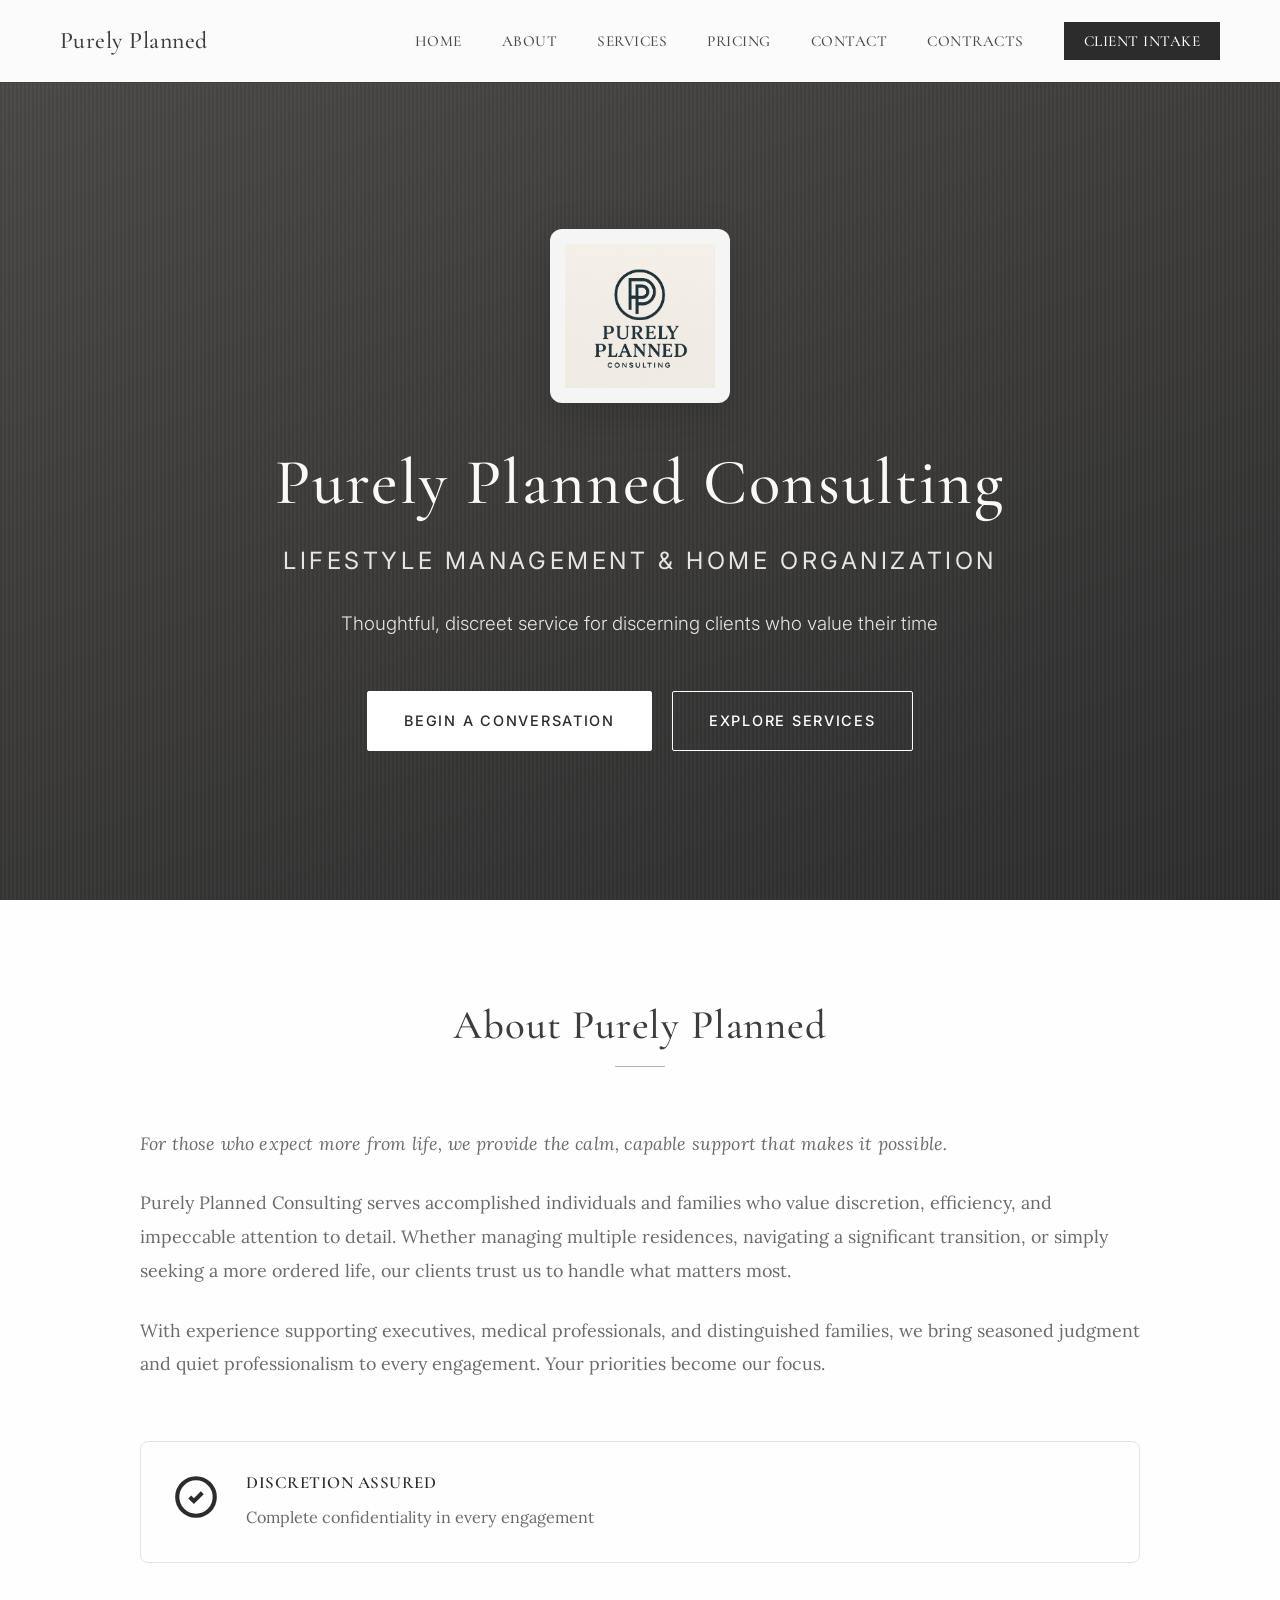
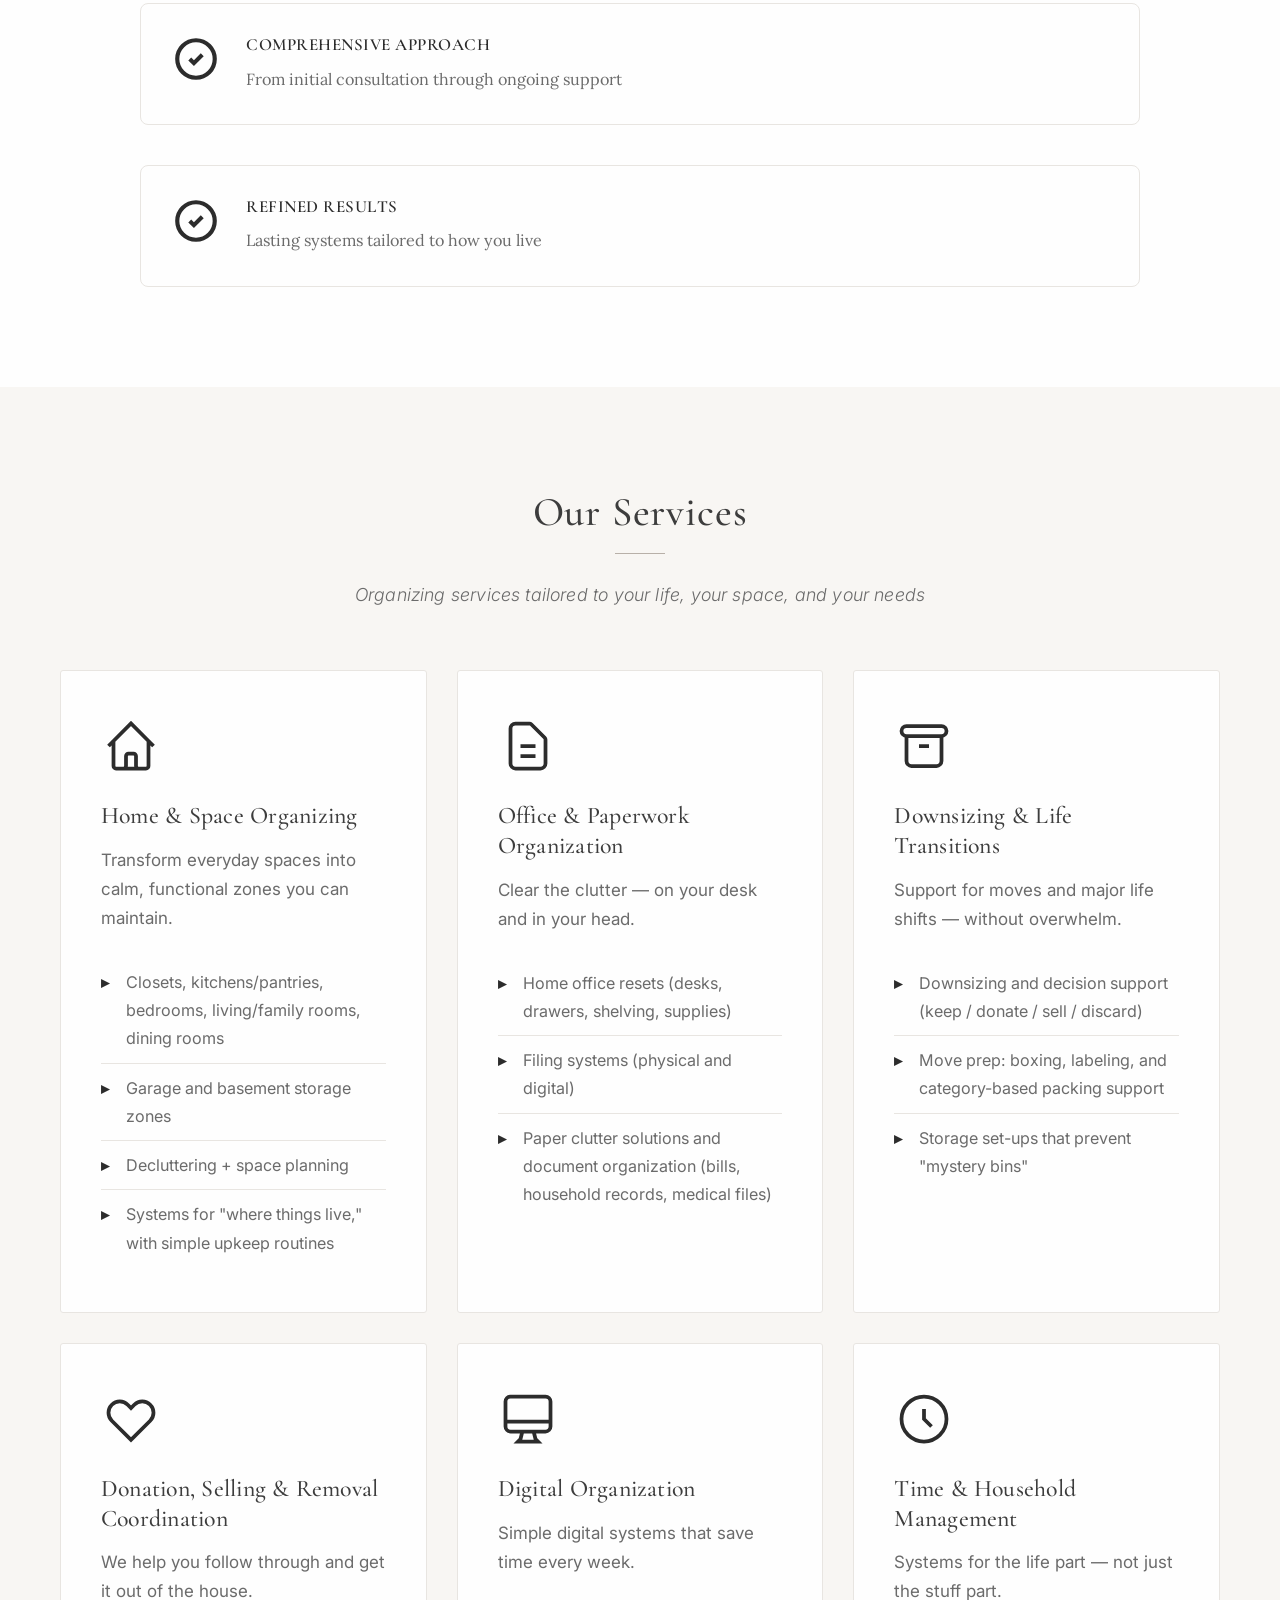
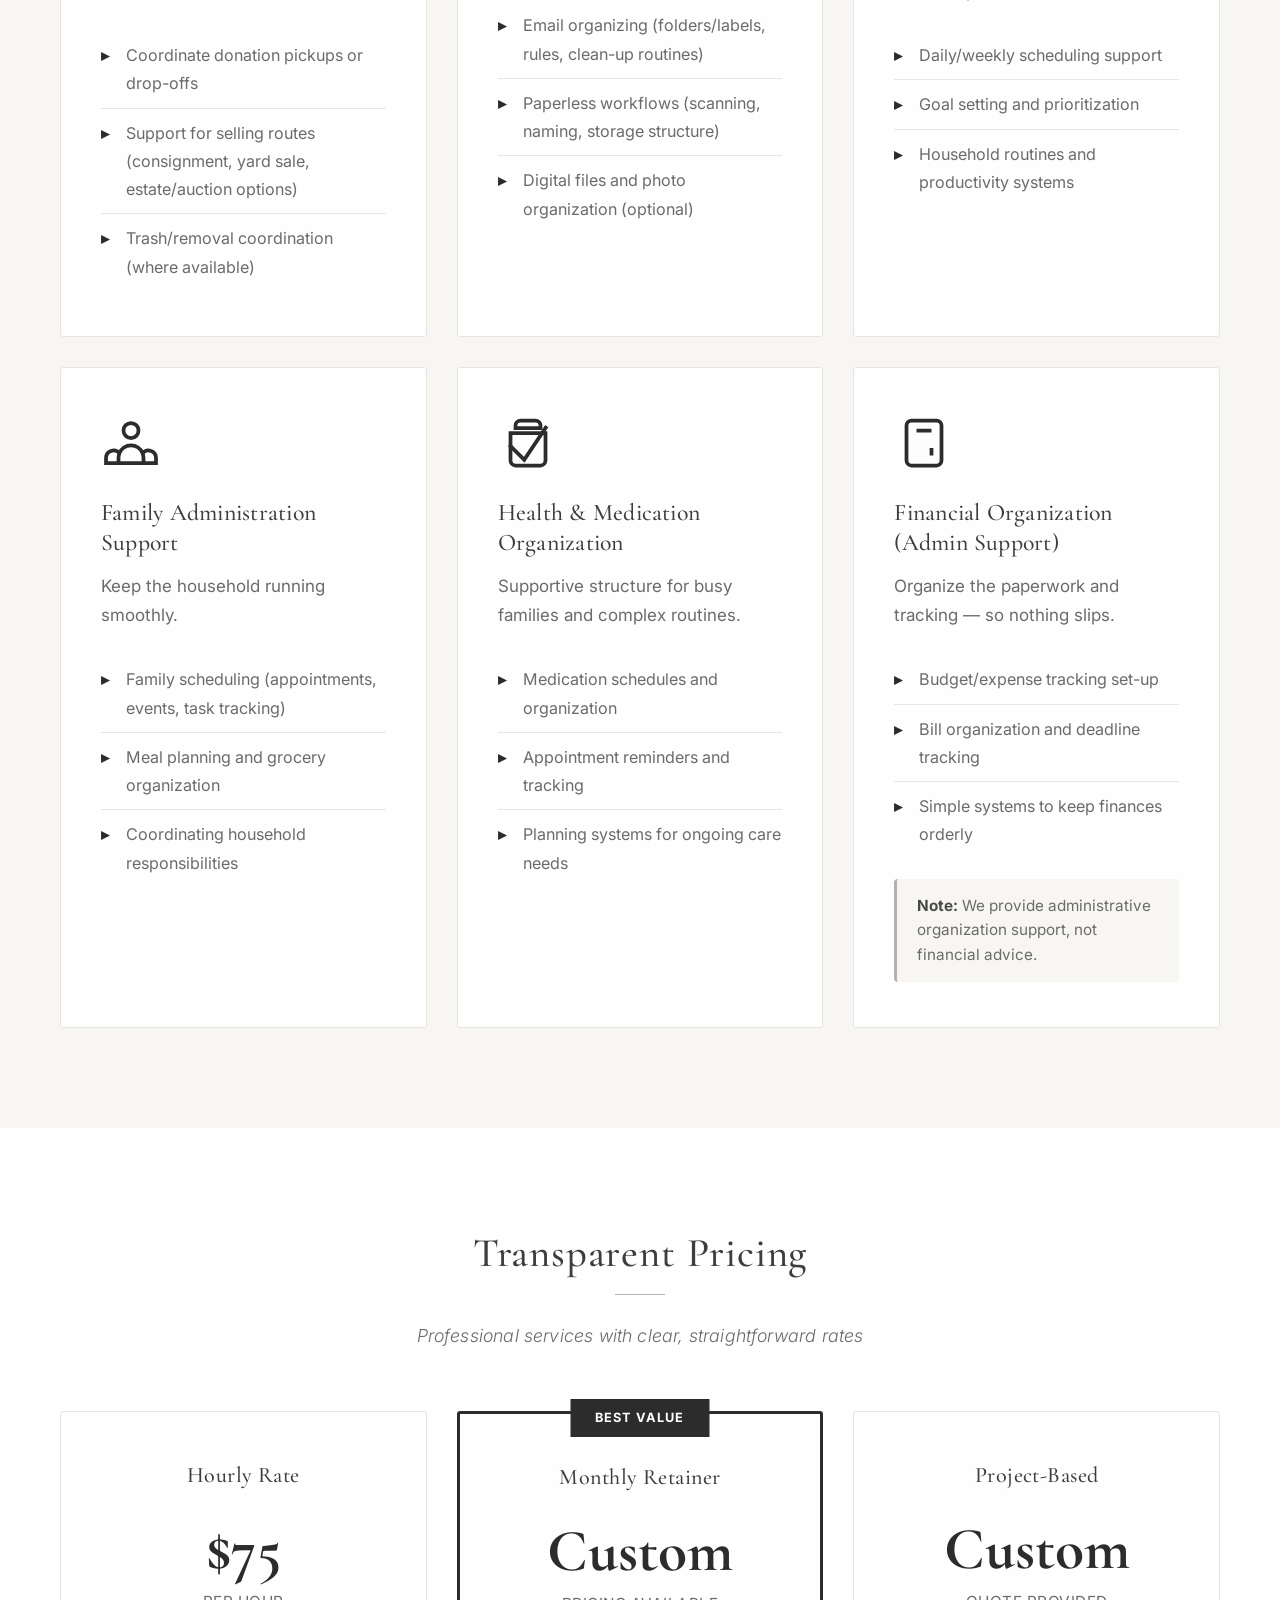
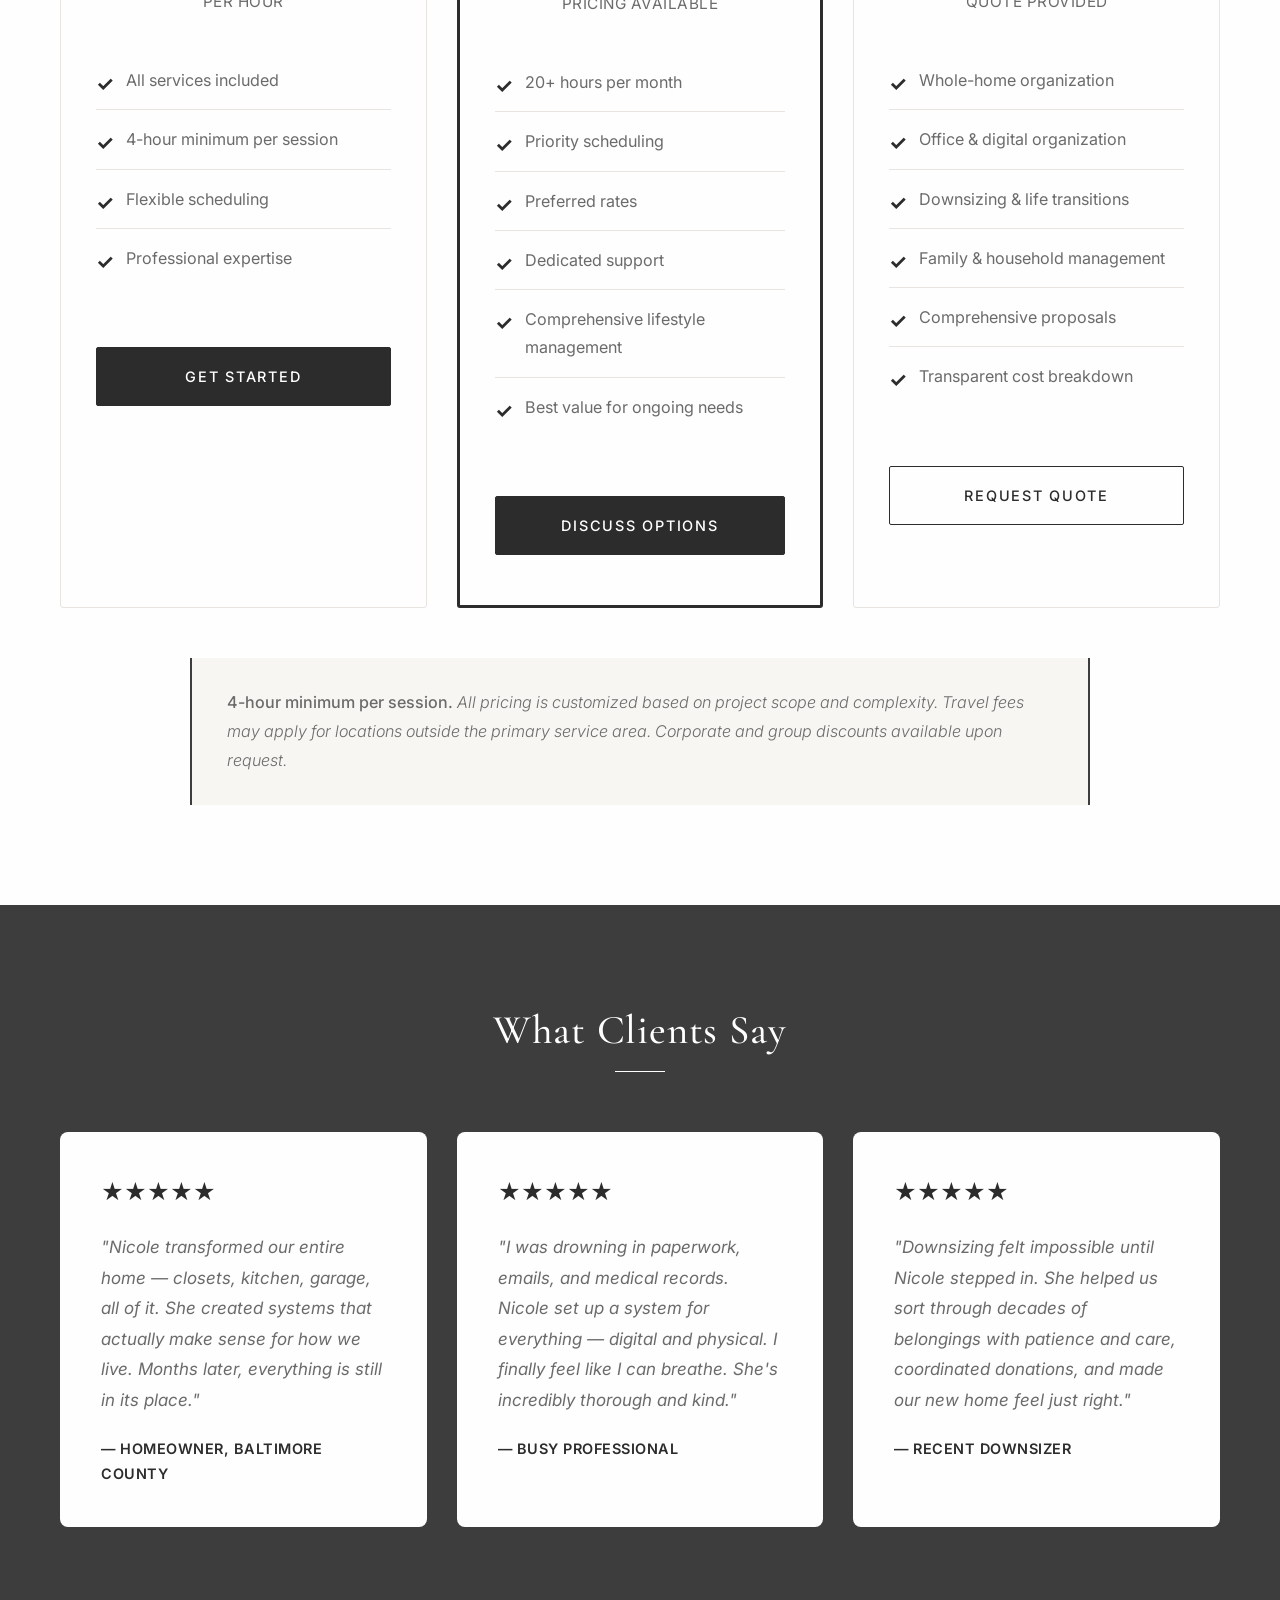
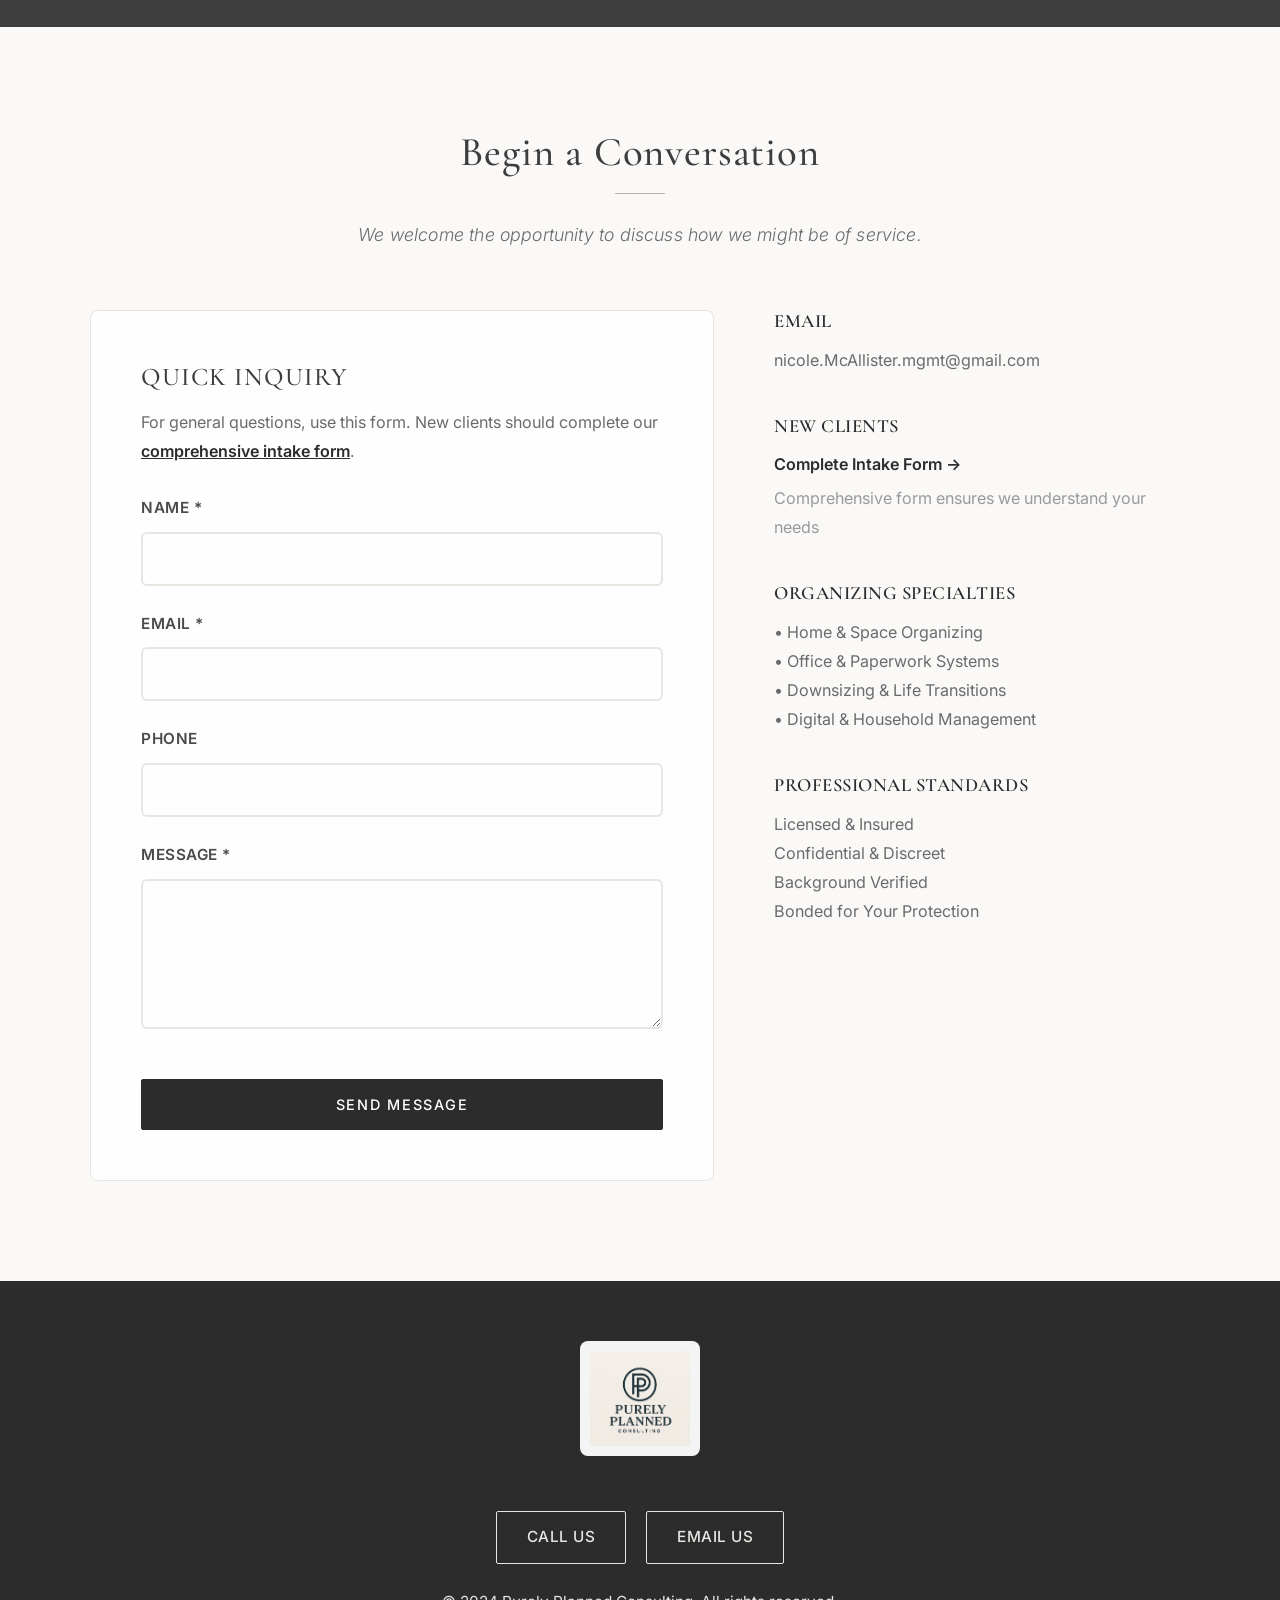
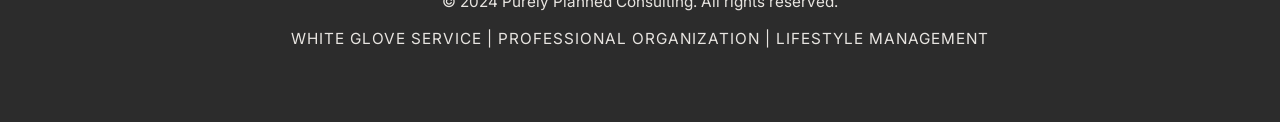
==== commit c6d1f2b0: "Fix email to nicole.McAllister.mgmt@gmail.com everywhere Corrected misspelled "mccalister" variant i" ====
--- a/index.html
+++ b/index.html
@@ -382,7 +382,7 @@
                 <div class="contact-info">
                     <div class="contact-info-item">
                         <h4>Email</h4>
-                        <p><a href="mailto:nicole.mcallister.mgmt@gmail.com">nicole.mcallister.mgmt@gmail.com</a></p>
+                        <p><a href="mailto:nicole.McAllister.mgmt@gmail.com">nicole.McAllister.mgmt@gmail.com</a></p>
                     </div>
                     <div class="contact-info-item">
                         <h4>New Clients</h4>
@@ -415,7 +415,7 @@
                 <img src="nicole.png" alt="Purely Planned Consulting" class="footer-logo">
                 <div class="footer-contact-buttons">
                     <a href="tel:443-280-9329" class="btn btn-footer">Call Us</a>
-                    <a href="mailto:nicole.mccalister.mgmt@gmail.com" class="btn btn-footer">Email Us</a>
+                    <a href="mailto:nicole.McAllister.mgmt@gmail.com" class="btn btn-footer">Email Us</a>
                 </div>
                 <p>&copy; 2024 Purely Planned Consulting. All rights reserved.</p>
                 <p class="footer-tagline">White Glove Service | Professional Organization | Lifestyle Management</p>
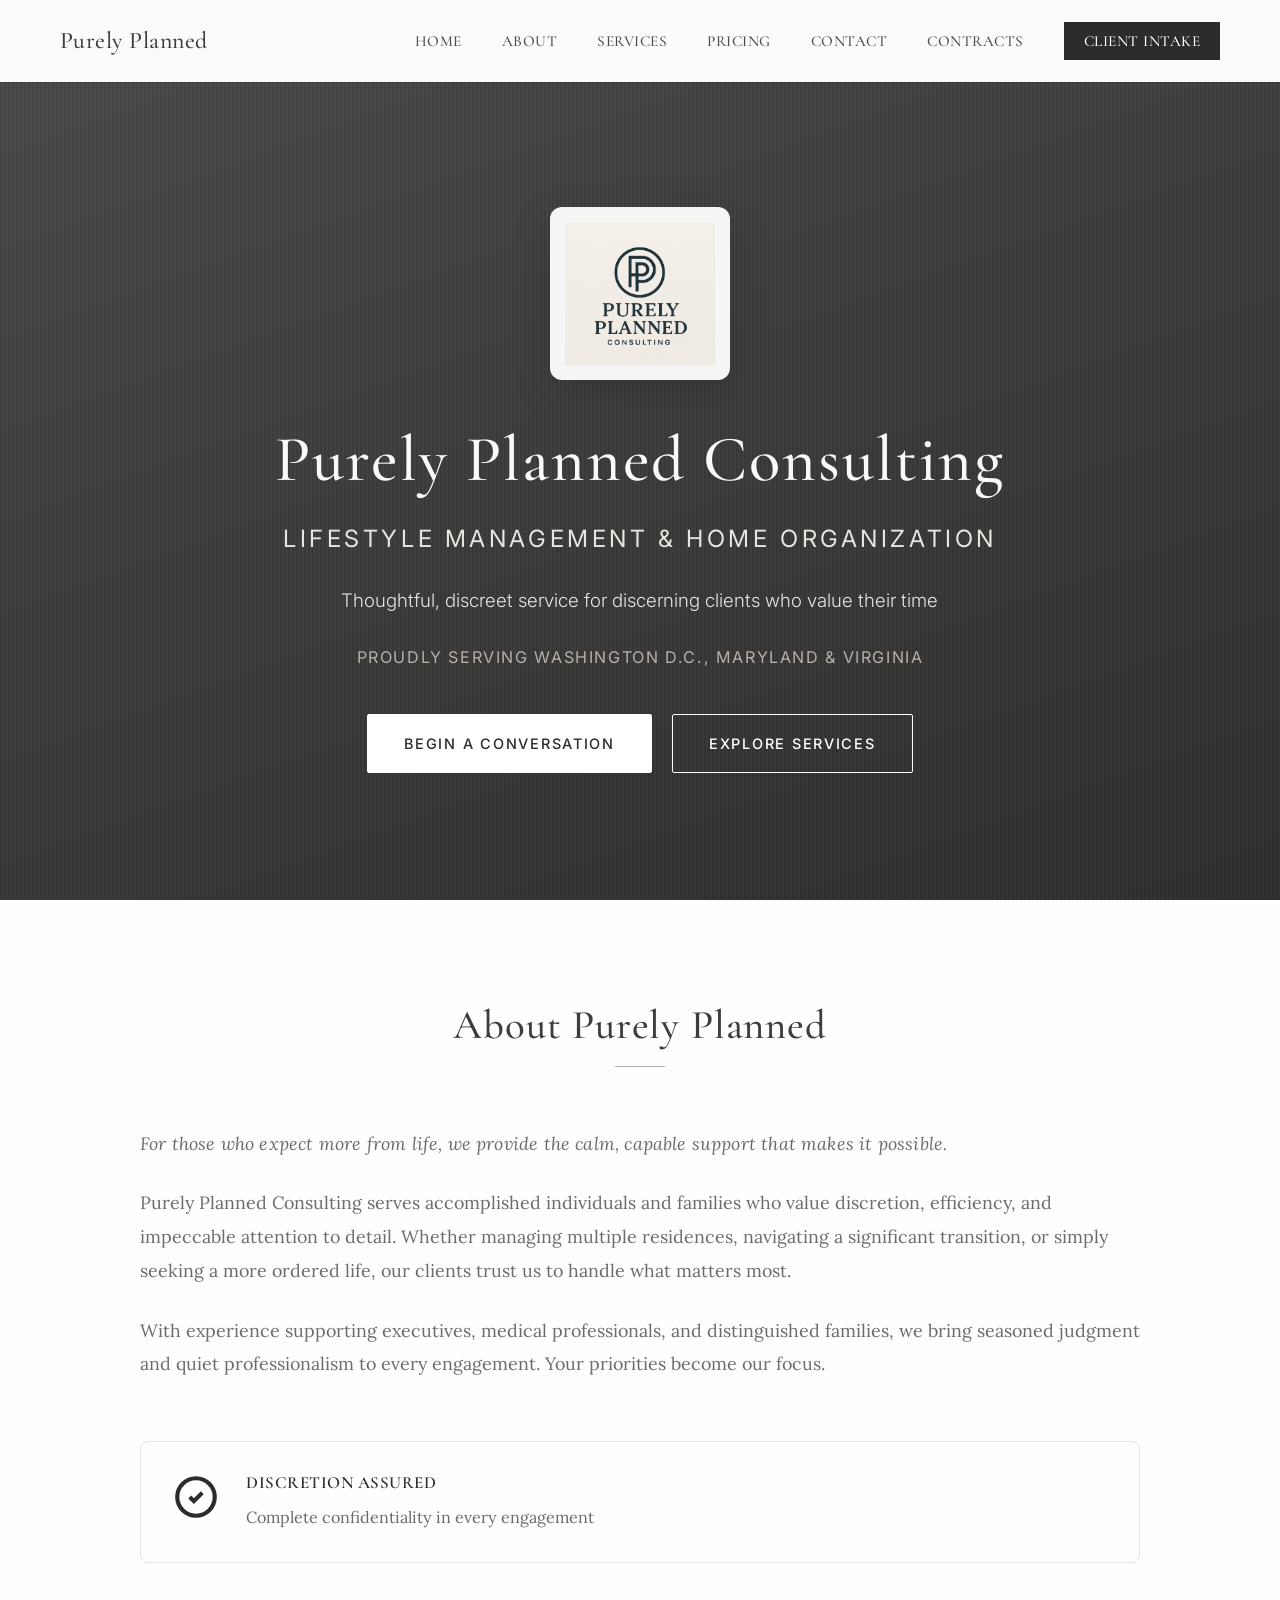
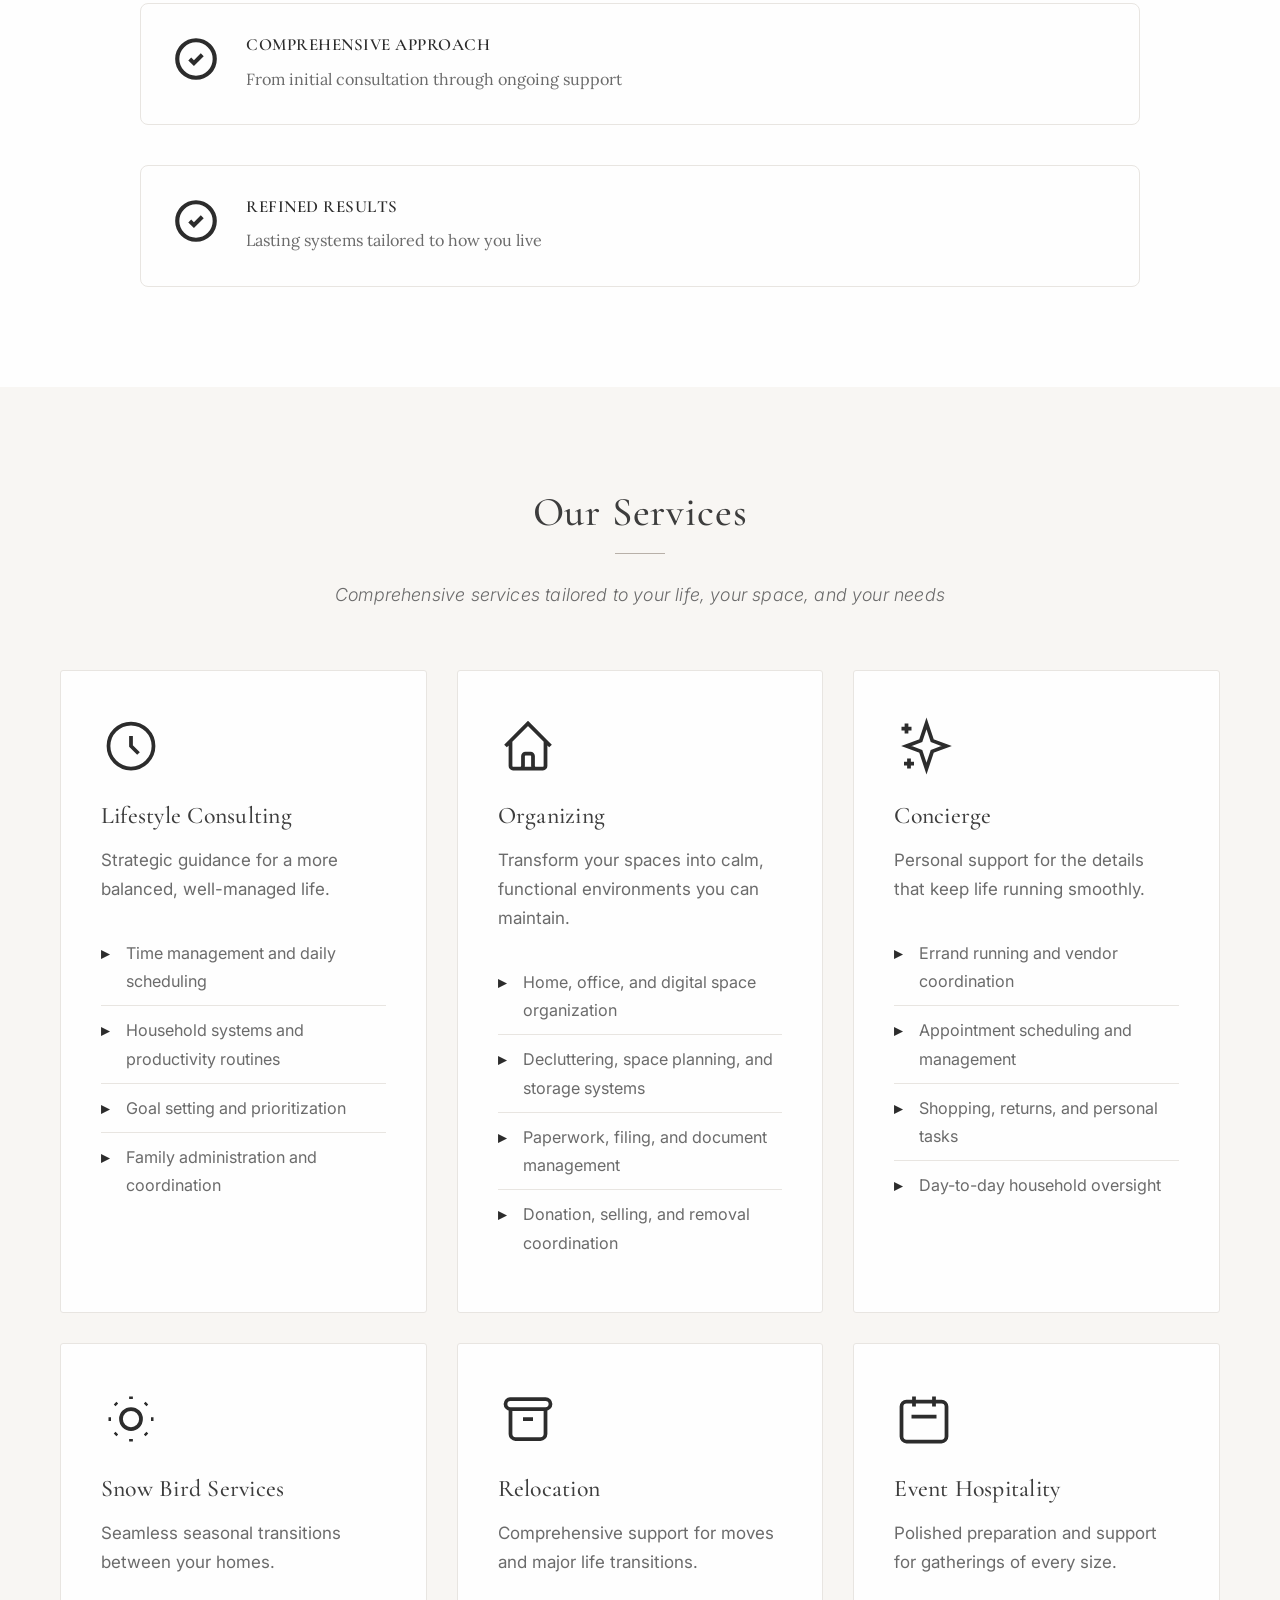
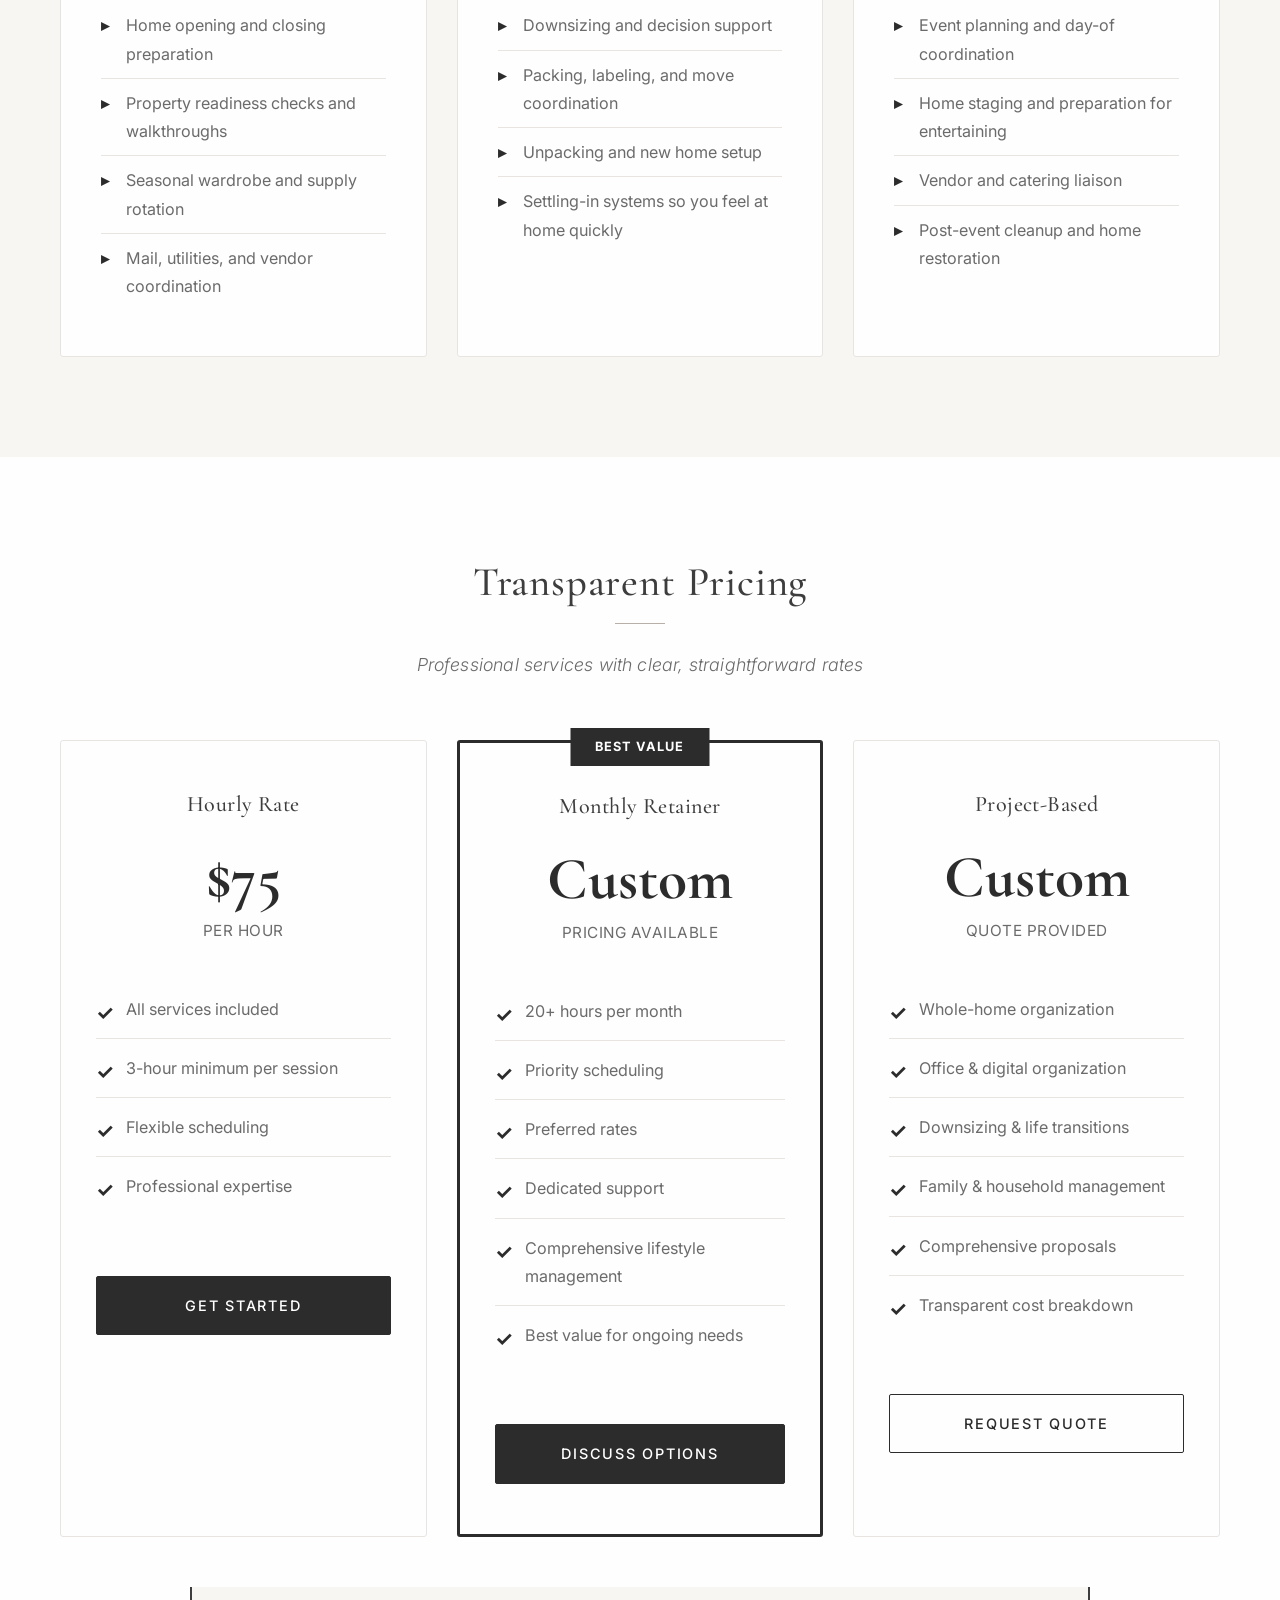
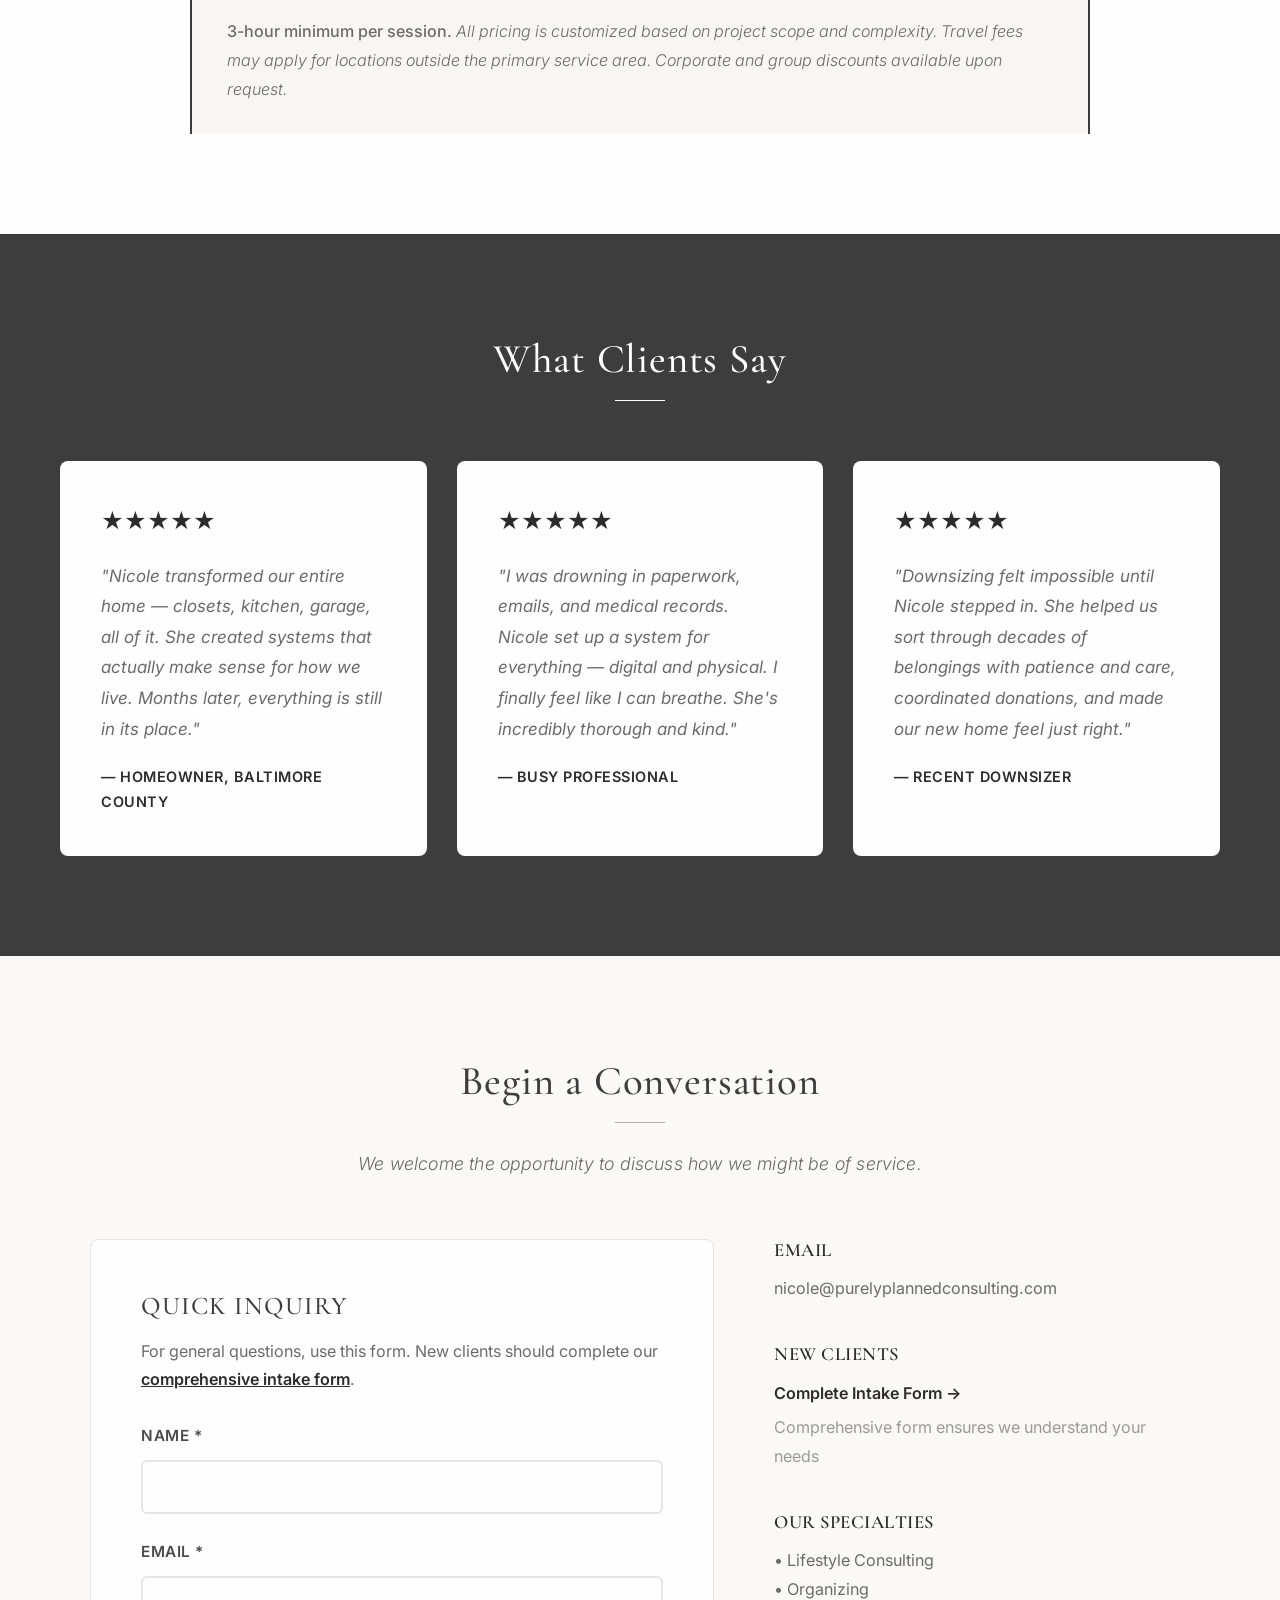
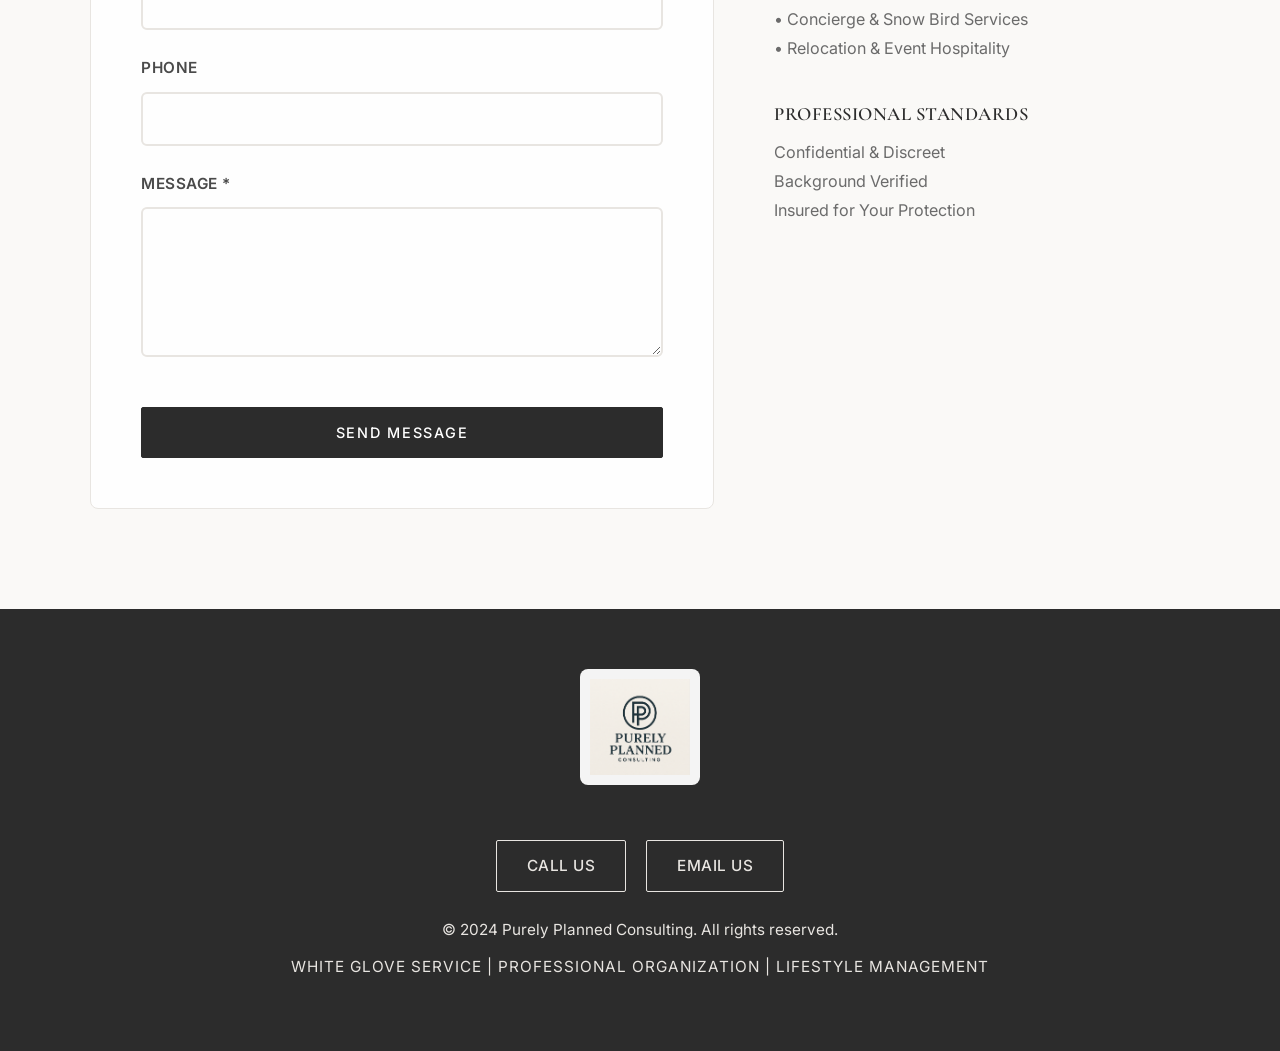
==== commit 7f9a2c6c: "Update email, remove licensed/bonded, change to 3-hour minimum - Change email to nicole@purelyplanne" ====
--- a/index.html
+++ b/index.html
@@ -41,6 +41,7 @@
             <h1 class="hero-title">Purely Planned Consulting</h1>
             <p class="hero-subtitle">Lifestyle Management & Home Organization</p>
             <p class="hero-description">Thoughtful, discreet service for discerning clients who value their time</p>
+            <p class="hero-service-area">Proudly serving Washington D.C., Maryland & Virginia</p>
             <div class="hero-buttons">
                 <a href="#contact" class="btn btn-primary">Begin a Conversation</a>
                 <a href="#services" class="btn btn-secondary">Explore Services</a>
@@ -106,36 +107,68 @@
             <div class="section-header">
                 <h2>Our Services</h2>
                 <div class="section-divider"></div>
-                <p class="section-description">Organizing services tailored to your life, your space, and your needs</p>
+                <p class="section-description">Comprehensive services tailored to your life, your space, and your needs</p>
             </div>
             <div class="services-grid">
                 <div class="service-card">
                     <div class="service-icon">
                         <svg viewBox="0 0 24 24" fill="none" stroke="currentColor" stroke-width="2">
+                            <path d="M12 8v4l3 3m6-3a9 9 0 11-18 0 9 9 0 0118 0z"/>
+                        </svg>
+                    </div>
+                    <h3>Lifestyle Consulting</h3>
+                    <p>Strategic guidance for a more balanced, well-managed life.</p>
+                    <ul class="service-features">
+                        <li>Time management and daily scheduling</li>
+                        <li>Household systems and productivity routines</li>
+                        <li>Goal setting and prioritization</li>
+                        <li>Family administration and coordination</li>
+                    </ul>
+                </div>
+                <div class="service-card">
+                    <div class="service-icon">
+                        <svg viewBox="0 0 24 24" fill="none" stroke="currentColor" stroke-width="2">
                             <path d="M3 12l2-2m0 0l7-7 7 7M5 10v10a1 1 0 001 1h3m10-11l2 2m-2-2v10a1 1 0 01-1 1h-3m-6 0a1 1 0 001-1v-4a1 1 0 011-1h2a1 1 0 011 1v4a1 1 0 001 1m-6 0h6"/>
                         </svg>
                     </div>
-                    <h3>Home & Space Organizing</h3>
-                    <p>Transform everyday spaces into calm, functional zones you can maintain.</p>
-                    <ul class="service-features">
-                        <li>Closets, kitchens/pantries, bedrooms, living/family rooms, dining rooms</li>
-                        <li>Garage and basement storage zones</li>
-                        <li>Decluttering + space planning</li>
-                        <li>Systems for "where things live," with simple upkeep routines</li>
-                    </ul>
-                </div>
-                <div class="service-card">
-                    <div class="service-icon">
-                        <svg viewBox="0 0 24 24" fill="none" stroke="currentColor" stroke-width="2">
-                            <path d="M9 12h6m-6 4h6m2 5H7a2 2 0 01-2-2V5a2 2 0 012-2h5.586a1 1 0 01.707.293l5.414 5.414a1 1 0 01.293.707V19a2 2 0 01-2 2z"/>
-                        </svg>
-                    </div>
-                    <h3>Office & Paperwork Organization</h3>
-                    <p>Clear the clutter — on your desk and in your head.</p>
-                    <ul class="service-features">
-                        <li>Home office resets (desks, drawers, shelving, supplies)</li>
-                        <li>Filing systems (physical and digital)</li>
-                        <li>Paper clutter solutions and document organization (bills, household records, medical files)</li>
+                    <h3>Organizing</h3>
+                    <p>Transform your spaces into calm, functional environments you can maintain.</p>
+                    <ul class="service-features">
+                        <li>Home, office, and digital space organization</li>
+                        <li>Decluttering, space planning, and storage systems</li>
+                        <li>Paperwork, filing, and document management</li>
+                        <li>Donation, selling, and removal coordination</li>
+                    </ul>
+                </div>
+                <div class="service-card">
+                    <div class="service-icon">
+                        <svg viewBox="0 0 24 24" fill="none" stroke="currentColor" stroke-width="2">
+                            <path d="M5 3v4M3 5h4M6 17v4m-2-2h4m5-16l2.286 6.857L21 12l-5.714 2.143L13 21l-2.286-6.857L5 12l5.714-2.143L13 3z"/>
+                        </svg>
+                    </div>
+                    <h3>Concierge</h3>
+                    <p>Personal support for the details that keep life running smoothly.</p>
+                    <ul class="service-features">
+                        <li>Errand running and vendor coordination</li>
+                        <li>Appointment scheduling and management</li>
+                        <li>Shopping, returns, and personal tasks</li>
+                        <li>Day-to-day household oversight</li>
+                    </ul>
+                </div>
+                <div class="service-card">
+                    <div class="service-icon">
+                        <svg viewBox="0 0 24 24" fill="none" stroke="currentColor" stroke-width="2">
+                            <path d="M12 3v1m0 16v1m9-9h-1M4 12H3m15.364 6.364l-.707-.707M6.343 6.343l-.707-.707m12.728 0l-.707.707M6.343 17.657l-.707.707"/>
+                            <circle cx="12" cy="12" r="4"/>
+                        </svg>
+                    </div>
+                    <h3>Snow Bird Services</h3>
+                    <p>Seamless seasonal transitions between your homes.</p>
+                    <ul class="service-features">
+                        <li>Home opening and closing preparation</li>
+                        <li>Property readiness checks and walkthroughs</li>
+                        <li>Seasonal wardrobe and supply rotation</li>
+                        <li>Mail, utilities, and vendor coordination</li>
                     </ul>
                 </div>
                 <div class="service-card">
@@ -144,101 +177,29 @@
                             <path d="M5 8h14M5 8a2 2 0 110-4h14a2 2 0 110 4M5 8v10a2 2 0 002 2h10a2 2 0 002-2V8m-9 4h4"/>
                         </svg>
                     </div>
-                    <h3>Downsizing & Life Transitions</h3>
-                    <p>Support for moves and major life shifts — without overwhelm.</p>
-                    <ul class="service-features">
-                        <li>Downsizing and decision support (keep / donate / sell / discard)</li>
-                        <li>Move prep: boxing, labeling, and category-based packing support</li>
-                        <li>Storage set-ups that prevent "mystery bins"</li>
-                    </ul>
-                </div>
-                <div class="service-card">
-                    <div class="service-icon">
-                        <svg viewBox="0 0 24 24" fill="none" stroke="currentColor" stroke-width="2">
-                            <path d="M4.318 6.318a4.5 4.5 0 000 6.364L12 20.364l7.682-7.682a4.5 4.5 0 00-6.364-6.364L12 7.636l-1.318-1.318a4.5 4.5 0 00-6.364 0z"/>
-                        </svg>
-                    </div>
-                    <h3>Donation, Selling & Removal Coordination</h3>
-                    <p>We help you follow through and get it out of the house.</p>
-                    <ul class="service-features">
-                        <li>Coordinate donation pickups or drop-offs</li>
-                        <li>Support for selling routes (consignment, yard sale, estate/auction options)</li>
-                        <li>Trash/removal coordination (where available)</li>
-                    </ul>
-                </div>
-                <div class="service-card">
-                    <div class="service-icon">
-                        <svg viewBox="0 0 24 24" fill="none" stroke="currentColor" stroke-width="2">
-                            <path d="M9.75 17L9 20l-1 1h8l-1-1-.75-3M3 13h18M5 17h14a2 2 0 002-2V5a2 2 0 00-2-2H5a2 2 0 00-2 2v10a2 2 0 002 2z"/>
-                        </svg>
-                    </div>
-                    <h3>Digital Organization</h3>
-                    <p>Simple digital systems that save time every week.</p>
-                    <ul class="service-features">
-                        <li>Email organizing (folders/labels, rules, clean-up routines)</li>
-                        <li>Paperless workflows (scanning, naming, storage structure)</li>
-                        <li>Digital files and photo organization (optional)</li>
-                    </ul>
-                </div>
-                <div class="service-card">
-                    <div class="service-icon">
-                        <svg viewBox="0 0 24 24" fill="none" stroke="currentColor" stroke-width="2">
-                            <path d="M12 8v4l3 3m6-3a9 9 0 11-18 0 9 9 0 0118 0z"/>
-                        </svg>
-                    </div>
-                    <h3>Time & Household Management</h3>
-                    <p>Systems for the life part — not just the stuff part.</p>
-                    <ul class="service-features">
-                        <li>Daily/weekly scheduling support</li>
-                        <li>Goal setting and prioritization</li>
-                        <li>Household routines and productivity systems</li>
-                    </ul>
-                </div>
-                <div class="service-card">
-                    <div class="service-icon">
-                        <svg viewBox="0 0 24 24" fill="none" stroke="currentColor" stroke-width="2">
-                            <path d="M17 20h5v-2a3 3 0 00-5.356-1.857M17 20H7m10 0v-2c0-.656-.126-1.283-.356-1.857M7 20H2v-2a3 3 0 015.356-1.857M7 20v-2c0-.656.126-1.283.356-1.857m0 0a5.002 5.002 0 019.288 0M15 7a3 3 0 11-6 0 3 3 0 016 0z"/>
-                        </svg>
-                    </div>
-                    <h3>Family Administration Support</h3>
-                    <p>Keep the household running smoothly.</p>
-                    <ul class="service-features">
-                        <li>Family scheduling (appointments, events, task tracking)</li>
-                        <li>Meal planning and grocery organization</li>
-                        <li>Coordinating household responsibilities</li>
-                    </ul>
-                </div>
-                <div class="service-card">
-                    <div class="service-icon">
-                        <svg viewBox="0 0 24 24" fill="none" stroke="currentColor" stroke-width="2">
-                            <path d="M4.5 12.75l6 6 9-13.5"/>
-                            <path d="M9 3h6m-6 0a2 2 0 00-2 2v1h10V5a2 2 0 00-2-2m-6 0h6M5 8h14v11a2 2 0 01-2 2H7a2 2 0 01-2-2V8z"/>
-                        </svg>
-                    </div>
-                    <h3>Health & Medication Organization</h3>
-                    <p>Supportive structure for busy families and complex routines.</p>
-                    <ul class="service-features">
-                        <li>Medication schedules and organization</li>
-                        <li>Appointment reminders and tracking</li>
-                        <li>Planning systems for ongoing care needs</li>
-                    </ul>
-                </div>
-                <div class="service-card">
-                    <div class="service-icon">
-                        <svg viewBox="0 0 24 24" fill="none" stroke="currentColor" stroke-width="2">
-                            <path d="M9 7h6m0 10v-3m-3 3h.01M9 17h.01M9 14h.01M12 14h.01M15 11h.01M12 11h.01M9 11h.01M7 21h10a2 2 0 002-2V5a2 2 0 00-2-2H7a2 2 0 00-2 2v14a2 2 0 002 2z"/>
-                        </svg>
-                    </div>
-                    <h3>Financial Organization (Admin Support)</h3>
-                    <p>Organize the paperwork and tracking — so nothing slips.</p>
-                    <ul class="service-features">
-                        <li>Budget/expense tracking set-up</li>
-                        <li>Bill organization and deadline tracking</li>
-                        <li>Simple systems to keep finances orderly</li>
-                    </ul>
-                    <div class="service-note">
-                        <p><strong>Note:</strong> We provide administrative organization support, not financial advice.</p>
-                    </div>
+                    <h3>Relocation</h3>
+                    <p>Comprehensive support for moves and major life transitions.</p>
+                    <ul class="service-features">
+                        <li>Downsizing and decision support</li>
+                        <li>Packing, labeling, and move coordination</li>
+                        <li>Unpacking and new home setup</li>
+                        <li>Settling-in systems so you feel at home quickly</li>
+                    </ul>
+                </div>
+                <div class="service-card">
+                    <div class="service-icon">
+                        <svg viewBox="0 0 24 24" fill="none" stroke="currentColor" stroke-width="2">
+                            <path d="M8 7V3m8 4V3m-9 8h10M5 21h14a2 2 0 002-2V7a2 2 0 00-2-2H5a2 2 0 00-2 2v12a2 2 0 002 2z"/>
+                        </svg>
+                    </div>
+                    <h3>Event Hospitality</h3>
+                    <p>Polished preparation and support for gatherings of every size.</p>
+                    <ul class="service-features">
+                        <li>Event planning and day-of coordination</li>
+                        <li>Home staging and preparation for entertaining</li>
+                        <li>Vendor and catering liaison</li>
+                        <li>Post-event cleanup and home restoration</li>
+                    </ul>
                 </div>
             </div>
         </div>
@@ -264,7 +225,7 @@
                     <div class="pricing-features">
                         <ul>
                             <li>All services included</li>
-                            <li>4-hour minimum per session</li>
+                            <li>3-hour minimum per session</li>
                             <li>Flexible scheduling</li>
                             <li>Professional expertise</li>
                         </ul>
@@ -314,7 +275,7 @@
                 </div>
             </div>
             <div class="pricing-note">
-                <p><strong>4-hour minimum per session.</strong> All pricing is customized based on project scope and complexity. Travel fees may apply for locations outside the primary service area. Corporate and group discounts available upon request.</p>
+                <p><strong>3-hour minimum per session.</strong> All pricing is customized based on project scope and complexity. Travel fees may apply for locations outside the primary service area. Corporate and group discounts available upon request.</p>
             </div>
         </div>
     </section>
@@ -382,7 +343,7 @@
                 <div class="contact-info">
                     <div class="contact-info-item">
                         <h4>Email</h4>
-                        <p><a href="mailto:nicole.McAllister.mgmt@gmail.com">nicole.McAllister.mgmt@gmail.com</a></p>
+                        <p><a href="mailto:nicole@purelyplannedconsulting.com">nicole@purelyplannedconsulting.com</a></p>
                     </div>
                     <div class="contact-info-item">
                         <h4>New Clients</h4>
@@ -390,18 +351,17 @@
                         <p class="small-text">Comprehensive form ensures we understand your needs</p>
                     </div>
                     <div class="contact-info-item">
-                        <h4>Organizing Specialties</h4>
-                        <p>• Home & Space Organizing<br>
-                        • Office & Paperwork Systems<br>
-                        • Downsizing & Life Transitions<br>
-                        • Digital & Household Management</p>
+                        <h4>Our Specialties</h4>
+                        <p>• Lifestyle Consulting<br>
+                        • Organizing<br>
+                        • Concierge & Snow Bird Services<br>
+                        • Relocation & Event Hospitality</p>
                     </div>
                     <div class="contact-info-item">
                         <h4>Professional Standards</h4>
-                        <p>Licensed & Insured<br>
-                        Confidential & Discreet<br>
+                        <p>Confidential & Discreet<br>
                         Background Verified<br>
-                        Bonded for Your Protection</p>
+                        Insured for Your Protection</p>
                     </div>
                 </div>
             </div>
@@ -415,7 +375,7 @@
                 <img src="nicole.png" alt="Purely Planned Consulting" class="footer-logo">
                 <div class="footer-contact-buttons">
                     <a href="tel:443-280-9329" class="btn btn-footer">Call Us</a>
-                    <a href="mailto:nicole.McAllister.mgmt@gmail.com" class="btn btn-footer">Email Us</a>
+                    <a href="mailto:nicole@purelyplannedconsulting.com" class="btn btn-footer">Email Us</a>
                 </div>
                 <p>&copy; 2024 Purely Planned Consulting. All rights reserved.</p>
                 <p class="footer-tagline">White Glove Service | Professional Organization | Lifestyle Management</p>
--- a/styles.css
+++ b/styles.css
@@ -305,8 +305,17 @@
 .hero-description {
     font-size: 1.1rem;
     color: var(--color-very-light-gray);
-    margin-bottom: 3rem;
+    margin-bottom: 1.5rem;
     font-weight: 300;
+}
+
+.hero-service-area {
+    font-size: 0.95rem;
+    color: var(--color-taupe);
+    margin-bottom: 2.5rem;
+    font-weight: 400;
+    letter-spacing: 0.1em;
+    text-transform: uppercase;
 }
 
 .hero-buttons {
